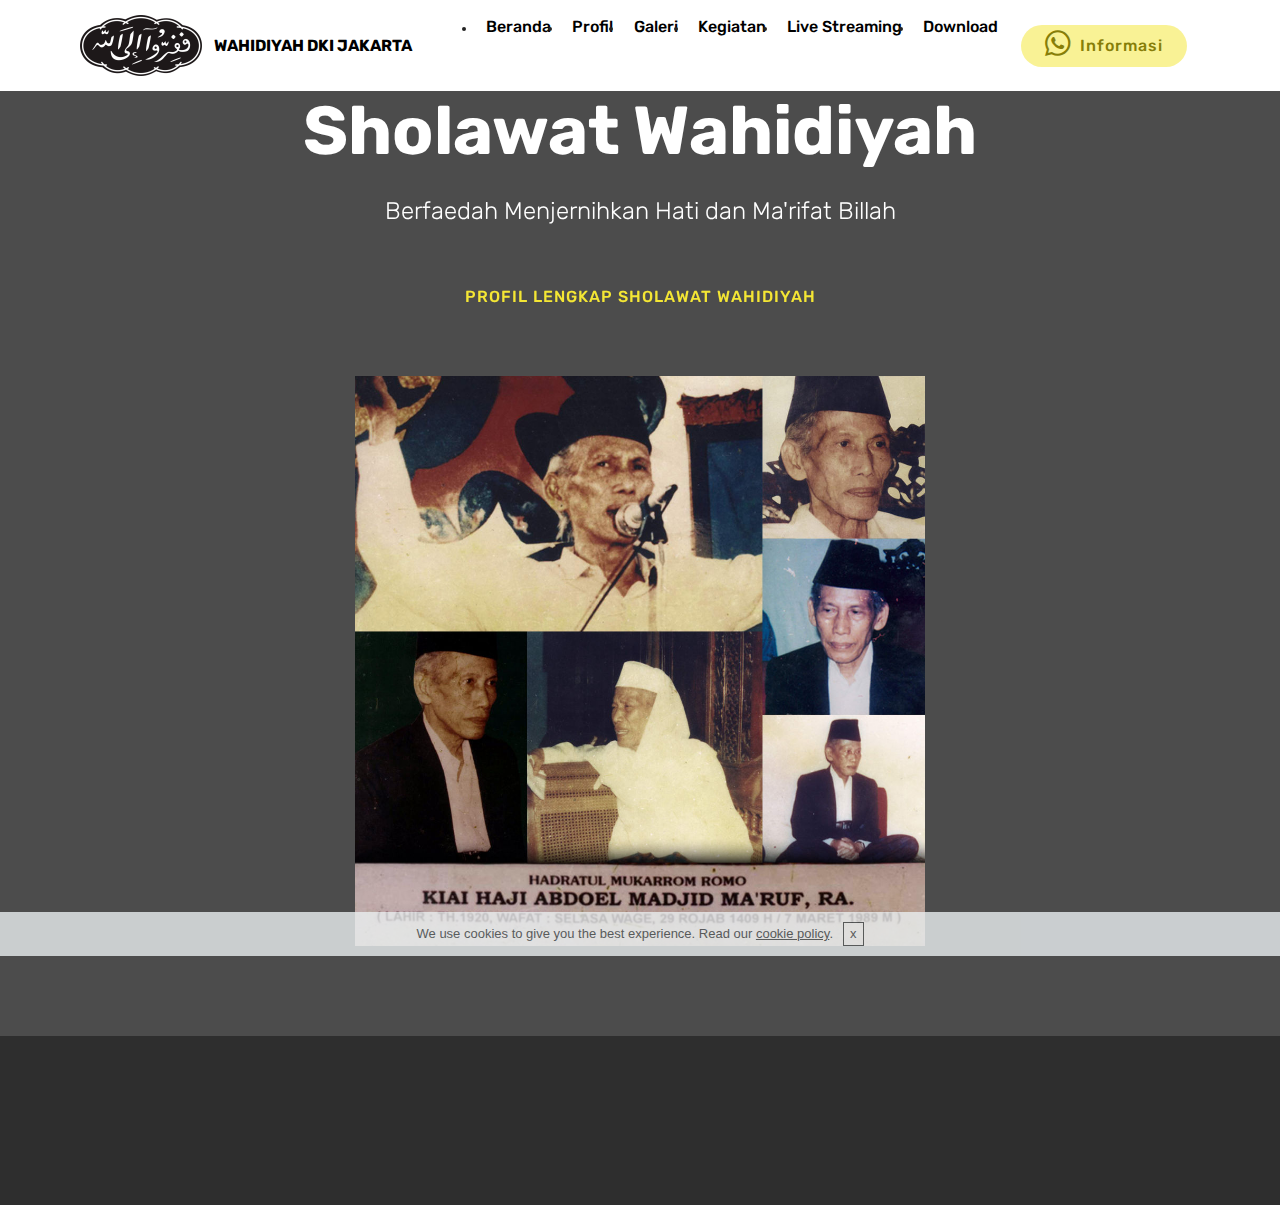
==== index.html @ 8cf6e0d8 "create github pages" ====
<!DOCTYPE html>
<html  >
<head>
  <!-- Site made with Mobirise Website Builder v4.10.1, https://mobirise.com -->
  <meta charset="UTF-8">
  <meta http-equiv="X-UA-Compatible" content="IE=edge">
  <meta name="generator" content="Mobirise v4.10.1, mobirise.com">
  <meta name="viewport" content="width=device-width, initial-scale=1, minimum-scale=1">
  <link rel="shortcut icon" href="assets/images/logo-wahidiyah-122x61.png" type="image/x-icon">
  <meta name="description" content="Sholawat Wahidiyah | Berfaedah Menjernihkan Hati dan Ma'rifat Billah">
  
  <title>Beranda</title>
  <link rel="stylesheet" href="assets/tether/tether.min.css">
  <link rel="stylesheet" href="assets/soundcloud-plugin/style.css">
  <link rel="stylesheet" href="assets/bootstrap/css/bootstrap.min.css">
  <link rel="stylesheet" href="assets/bootstrap/css/bootstrap-grid.min.css">
  <link rel="stylesheet" href="assets/bootstrap/css/bootstrap-reboot.min.css">
  <link rel="stylesheet" href="assets/socicon/css/styles.css">
  <link rel="stylesheet" href="assets/dropdown/css/style.css">
  <link rel="stylesheet" href="assets/animatecss/animate.min.css">
  <link rel="stylesheet" href="assets/gdpr-plugin/gdpr-styles.css">
  <link rel="stylesheet" href="assets/theme/css/style.css">
  <link rel="stylesheet" href="assets/mobirise/css/mbr-additional.css" type="text/css">
  
  
  
</head>
<body>
  <section class="menu cid-rrp64gVLOx" once="menu" id="menu2-2">

    

    <nav class="navbar navbar-expand beta-menu navbar-dropdown align-items-center navbar-fixed-top navbar-toggleable-sm">
        <button class="navbar-toggler navbar-toggler-right" type="button" data-toggle="collapse" data-target="#navbarSupportedContent" aria-controls="navbarSupportedContent" aria-expanded="false" aria-label="Toggle navigation">
            <div class="hamburger">
                <span></span>
                <span></span>
                <span></span>
                <span></span>
            </div>
        </button>
        <div class="menu-logo">
            <div class="navbar-brand">
                <span class="navbar-logo">
                    <a href="index.html">
                        <img src="assets/images/logo-wahidiyah-122x61.png" alt="Mobirise" title="" style="height: 3.8rem;">
                    </a>
                </span>
                <span class="navbar-caption-wrap"><a class="navbar-caption text-black display-4" href="index.html">WAHIDIYAH DKI JAKARTA</a></span>
            </div>
        </div>
        <div class="collapse navbar-collapse" id="navbarSupportedContent">
            <ul class="navbar-nav nav-dropdown" data-app-modern-menu="true"><li class="nav-item">
                    <a class="nav-link link text-black display-4" href="index.html">Beranda</a>
                </li>
                <li class="nav-item">
                    <a class="nav-link link text-black display-4" href="profil.html">Profil</a>
                </li><li class="nav-item"><a class="nav-link link text-black display-4" href="galeri.html">Galeri</a></li><li class="nav-item"><a class="nav-link link text-black display-4" href="kegiatan.html">Kegiatan</a></li><li class="nav-item"><a class="nav-link link text-black display-4" href="livestreaming.html">Live Streaming</a></li><li class="nav-item"><a class="nav-link link text-black display-4" href="download.html" target="_blank">Download</a></li></ul>
            <div class="navbar-buttons mbr-section-btn"><a class="btn btn-sm btn-primary display-4" href="tel:+1-234-567-8901"><span class="socicon socicon-whatsapp mbr-iconfont mbr-iconfont-btn"></span>Informasi</a></div>
        </div>
    </nav>
</section>

<section class="engine"><a href="https://mobirise.info/e">how to make a site for free</a></section><section class="header4 cid-rroVj0NMau mbr-parallax-background" id="header4-0">

    

    <div class="mbr-overlay" style="opacity: 0.8; background-color: rgb(35, 35, 35);">
    </div>

    <div class="container">
        <div class="row justify-content-md-center">
            <div class="media-content col-md-10">
                <h1 class="mbr-section-title align-center mbr-white pb-3 mbr-bold mbr-fonts-style display-1">Sholawat Wahidiyah</h1>
                <h3 class="mbr-section-subtitle align-center mbr-white mbr-light pb-3 mbr-fonts-style display-5">Berfaedah Menjernihkan Hati dan Ma'rifat Billah</h3>
                <div class="mbr-text align-center mbr-white pb-3">
                    
                </div>
                <div class="mbr-section-btn align-center"><a class="btn btn-md btn-primary-outline display-4" href="profil.html" target="_blank">PROFIL LENGKAP SHOLAWAT WAHIDIYAH</a></div>
            </div>
            <div class="mbr-figure pt-5">
                <img src="assets/images/mualif-kolase-1080x1080.jpg" alt="Mobirise" title="" style="width: 50%;">
            </div>
        </div>
    </div>
</section>

<section once="footers" class="cid-rrpMe4FHqb" id="footer7-n">

    

    

    <div class="container">
        <div class="media-container-row align-center mbr-white">
            <div class="row row-links">
                <ul class="foot-menu">
                    
                    
                    
                    
                    
                <li class="foot-menu-item mbr-fonts-style display-7"><a href="index.html" target="_blank">
                        Beranda
                    </a></li><li class="foot-menu-item mbr-fonts-style display-7"><a href="galeri.html" target="_blank">
                        Galeri
                    </a></li><li class="foot-menu-item mbr-fonts-style display-7"><a href="kegiatan.html" target="_blank">
                        Kegiatan
                    </a></li><li class="foot-menu-item mbr-fonts-style display-7"><a href="download.html" target="_blank">
                        Download
                    </a></li><li class="foot-menu-item mbr-fonts-style display-7"><a href="livestreaming.html" target="_blank">
                        Live Streaming</a></li></ul>
            </div>
            <div class="row social-row">
                <div class="social-list align-right pb-2">
                    
                    
                    
                    
                    
                    
                <div class="soc-item">
                        <a href="https://twitter.com/wahidiyahdki" target="_blank">
                            <span class="mbr-iconfont mbr-iconfont-social socicon-twitter socicon"></span>
                        </a>
                    </div><div class="soc-item">
                        <a href="https://www.facebook.com/pages/wahidiyahdki" target="_blank">
                            <span class="mbr-iconfont mbr-iconfont-social socicon-facebook socicon"></span>
                        </a>
                    </div><div class="soc-item">
                        <a href="https://www.youtube.com/wahidiyahdki" target="_blank">
                            <span class="mbr-iconfont mbr-iconfont-social socicon-youtube socicon"></span>
                        </a>
                    </div><div class="soc-item">
                        <a href="https://instagram.com/wahidiyahdki" target="_blank">
                            <span class="mbr-iconfont mbr-iconfont-social socicon-instagram socicon"></span>
                        </a>
                    </div></div>
            </div>
            <div class="row row-copirayt">
                <p class="mbr-text mb-0 mbr-fonts-style mbr-white align-center display-7">
                    © Copyright 2019 <a href="index.html">wahidiyahdki.org</a> - All Rights Reserved
                </p>
            </div>
        </div>
    </div>
</section>


  <script src="assets/web/assets/jquery/jquery.min.js"></script>
  <script src="assets/popper/popper.min.js"></script>
  <script src="assets/tether/tether.min.js"></script>
  <script src="assets/bootstrap/js/bootstrap.min.js"></script>
  <script src="assets/smoothscroll/smooth-scroll.js"></script>
  <script src="assets/parallax/jarallax.min.js"></script>
  <script src="assets/cookies-alert-plugin/cookies-alert-core.js"></script>
  <script src="assets/cookies-alert-plugin/cookies-alert-script.js"></script>
  <script src="assets/dropdown/js/script.min.js"></script>
  <script src="assets/touchswipe/jquery.touch-swipe.min.js"></script>
  <script src="assets/viewportchecker/jquery.viewportchecker.js"></script>
  <script src="assets/theme/js/script.js"></script>
  
  
  <input name="animation" type="hidden">
   <div id="scrollToTop" class="scrollToTop mbr-arrow-up"><a style="text-align: center;"><i class="mbr-arrow-up-icon mbr-arrow-up-icon-cm cm-icon cm-icon-smallarrow-up"></i></a></div>
  <input name="cookieData" type="hidden" data-cookie-text="We use cookies to give you the best experience. Read our <a href='privacy.html'>cookie policy</a>.">
  </body>
</html>
---- assets/soundcloud-plugin/style.css ----
.addons-container {
  position: relative;
  margin-left: auto;
  margin-right: auto;
  padding-right: 15px;
  padding-left: 15px; }
  @media (min-width: 576px) {
    .addons-container {
      padding-right: 15px;
      padding-left: 15px; } }
  @media (min-width: 768px) {
    .addons-container {
      padding-right: 15px;
      padding-left: 15px; } }
  @media (min-width: 992px) {
    .addons-container {
      padding-right: 15px;
      padding-left: 15px; } }
  @media (min-width: 1200px) {
    .addons-container {
      padding-right: 15px;
      padding-left: 15px; } }
  @media (min-width: 576px) {
    .addons-container {
      width: 540px;
      max-width: 100%; } }
  @media (min-width: 768px) {
    .addons-container {
      width: 720px;
      max-width: 100%; } }
  @media (min-width: 992px) {
    .addons-container {
      width: 960px;
      max-width: 100%; } }
  @media (min-width: 1200px) {
    .addons-container {
      width: 1140px;
      max-width: 100%; } }

.addons-container-inner{
    position: relative;
    width: 100%;
    min-height: 1px;
    padding-right: 15px;
    padding-left: 15px;
}
@media (min-width: 567px) {
    .addons-container-inner{
        -ms-flex: 0 0 66.666667%;
        flex: 0 0 66.666667%;
        max-width: 66.666667%;
    }
}
.addons-row{
    display: flex;
    justify-content:center;
}
---- assets/socicon/css/styles.css ----
@charset "UTF-8";

@font-face {
  font-family: "socicon";
  src:url("../fonts/socicon.eot");
  src:url("../fonts/socicon.eot?#iefix") format("embedded-opentype"),
    url("../fonts/socicon.woff") format("woff"),
    url("../fonts/socicon.ttf") format("truetype"),
    url("../fonts/socicon.svg#socicon") format("svg");
  font-weight: normal;
  font-style: normal;

}

[data-icon]:before {
  font-family: "socicon" !important;
  content: attr(data-icon);
  font-style: normal !important;
  font-weight: normal !important;
  font-variant: normal !important;
  text-transform: none !important;
  speak: none;
  line-height: 1;
  -webkit-font-smoothing: antialiased;
  -moz-osx-font-smoothing: grayscale;
}

[class^="socicon-"]:before,
[class*=" socicon-"]:before {
  font-family: "socicon" !important;
  font-style: normal !important;
  font-weight: normal !important;
  font-variant: normal !important;
  text-transform: none !important;
  speak: none;
  line-height: 1;
  -webkit-font-smoothing: antialiased;
  -moz-osx-font-smoothing: grayscale;
}

.socicon-modelmayhem:before {
  content: "\e000";
}
.socicon-mixcloud:before {
  content: "\e001";
}
.socicon-drupal:before {
  content: "\e002";
}
.socicon-swarm:before {
  content: "\e003";
}
.socicon-istock:before {
  content: "\e004";
}
.socicon-yammer:before {
  content: "\e005";
}
.socicon-ello:before {
  content: "\e006";
}
.socicon-stackoverflow:before {
  content: "\e007";
}
.socicon-persona:before {
  content: "\e008";
}
.socicon-triplej:before {
  content: "\e009";
}
.socicon-houzz:before {
  content: "\e00a";
}
.socicon-rss:before {
  content: "\e00b";
}
.socicon-paypal:before {
  content: "\e00c";
}
.socicon-odnoklassniki:before {
  content: "\e00d";
}
.socicon-airbnb:before {
  content: "\e00e";
}
.socicon-periscope:before {
  content: "\e00f";
}
.socicon-outlook:before {
  content: "\e010";
}
.socicon-coderwall:before {
  content: "\e011";
}
.socicon-tripadvisor:before {
  content: "\e012";
}
.socicon-appnet:before {
  content: "\e013";
}
.socicon-goodreads:before {
  content: "\e014";
}
.socicon-tripit:before {
  content: "\e015";
}
.socicon-lanyrd:before {
  content: "\e016";
}
.socicon-slideshare:before {
  content: "\e017";
}
.socicon-buffer:before {
  content: "\e018";
}
.socicon-disqus:before {
  content: "\e019";
}
.socicon-vkontakte:before {
  content: "\e01a";
}
.socicon-whatsapp:before {
  content: "\e01b";
}
.socicon-patreon:before {
  content: "\e01c";
}
.socicon-storehouse:before {
  content: "\e01d";
}
.socicon-pocket:before {
  content: "\e01e";
}
.socicon-mail:before {
  content: "\e01f";
}
.socicon-blogger:before {
  content: "\e020";
}
.socicon-technorati:before {
  content: "\e021";
}
.socicon-reddit:before {
  content: "\e022";
}
.socicon-dribbble:before {
  content: "\e023";
}
.socicon-stumbleupon:before {
  content: "\e024";
}
.socicon-digg:before {
  content: "\e025";
}
.socicon-envato:before {
  content: "\e026";
}
.socicon-behance:before {
  content: "\e027";
}
.socicon-delicious:before {
  content: "\e028";
}
.socicon-deviantart:before {
  content: "\e029";
}
.socicon-forrst:before {
  content: "\e02a";
}
.socicon-play:before {
  content: "\e02b";
}
.socicon-zerply:before {
  content: "\e02c";
}
.socicon-wikipedia:before {
  content: "\e02d";
}
.socicon-apple:before {
  content: "\e02e";
}
.socicon-flattr:before {
  content: "\e02f";
}
.socicon-github:before {
  content: "\e030";
}
.socicon-renren:before {
  content: "\e031";
}
.socicon-friendfeed:before {
  content: "\e032";
}
.socicon-newsvine:before {
  content: "\e033";
}
.socicon-identica:before {
  content: "\e034";
}
.socicon-bebo:before {
  content: "\e035";
}
.socicon-zynga:before {
  content: "\e036";
}
.socicon-steam:before {
  content: "\e037";
}
.socicon-xbox:before {
  content: "\e038";
}
.socicon-windows:before {
  content: "\e039";
}
.socicon-qq:before {
  content: "\e03a";
}
.socicon-douban:before {
  content: "\e03b";
}
.socicon-meetup:before {
  content: "\e03c";
}
.socicon-playstation:before {
  content: "\e03d";
}
.socicon-android:before {
  content: "\e03e";
}
.socicon-snapchat:before {
  content: "\e03f";
}
.socicon-twitter:before {
  content: "\e040";
}
.socicon-facebook:before {
  content: "\e041";
}
.socicon-googleplus:before {
  content: "\e042";
}
.socicon-pinterest:before {
  content: "\e043";
}
.socicon-foursquare:before {
  content: "\e044";
}
.socicon-yahoo:before {
  content: "\e045";
}
.socicon-skype:before {
  content: "\e046";
}
.socicon-yelp:before {
  content: "\e047";
}
.socicon-feedburner:before {
  content: "\e048";
}
.socicon-linkedin:before {
  content: "\e049";
}
.socicon-viadeo:before {
  content: "\e04a";
}
.socicon-xing:before {
  content: "\e04b";
}
.socicon-myspace:before {
  content: "\e04c";
}
.socicon-soundcloud:before {
  content: "\e04d";
}
.socicon-spotify:before {
  content: "\e04e";
}
.socicon-grooveshark:before {
  content: "\e04f";
}
.socicon-lastfm:before {
  content: "\e050";
}
.socicon-youtube:before {
  content: "\e051";
}
.socicon-vimeo:before {
  content: "\e052";
}
.socicon-dailymotion:before {
  content: "\e053";
}
.socicon-vine:before {
  content: "\e054";
}
.socicon-flickr:before {
  content: "\e055";
}
.socicon-500px:before {
  content: "\e056";
}
.socicon-wordpress:before {
  content: "\e058";
}
.socicon-tumblr:before {
  content: "\e059";
}
.socicon-twitch:before {
  content: "\e05a";
}
.socicon-8tracks:before {
  content: "\e05b";
}
.socicon-amazon:before {
  content: "\e05c";
}
.socicon-icq:before {
  content: "\e05d";
}
.socicon-smugmug:before {
  content: "\e05e";
}
.socicon-ravelry:before {
  content: "\e05f";
}
.socicon-weibo:before {
  content: "\e060";
}
.socicon-baidu:before {
  content: "\e061";
}
.socicon-angellist:before {
  content: "\e062";
}
.socicon-ebay:before {
  content: "\e063";
}
.socicon-imdb:before {
  content: "\e064";
}
.socicon-stayfriends:before {
  content: "\e065";
}
.socicon-residentadvisor:before {
  content: "\e066";
}
.socicon-google:before {
  content: "\e067";
}
.socicon-yandex:before {
  content: "\e068";
}
.socicon-sharethis:before {
  content: "\e069";
}
.socicon-bandcamp:before {
  content: "\e06a";
}
.socicon-itunes:before {
  content: "\e06b";
}
.socicon-deezer:before {
  content: "\e06c";
}
.socicon-telegram:before {
  content: "\e06e";
}
.socicon-openid:before {
  content: "\e06f";
}
.socicon-amplement:before {
  content: "\e070";
}
.socicon-viber:before {
  content: "\e071";
}
.socicon-zomato:before {
  content: "\e072";
}
.socicon-draugiem:before {
  content: "\e074";
}
.socicon-endomodo:before {
  content: "\e075";
}
.socicon-filmweb:before {
  content: "\e076";
}
.socicon-stackexchange:before {
  content: "\e077";
}
.socicon-wykop:before {
  content: "\e078";
}
.socicon-teamspeak:before {
  content: "\e079";
}
.socicon-teamviewer:before {
  content: "\e07a";
}
.socicon-ventrilo:before {
  content: "\e07b";
}
.socicon-younow:before {
  content: "\e07c";
}
.socicon-raidcall:before {
  content: "\e07d";
}
.socicon-mumble:before {
  content: "\e07e";
}
.socicon-medium:before {
  content: "\e06d";
}
.socicon-bebee:before {
  content: "\e07f";
}
.socicon-hitbox:before {
  content: "\e080";
}
.socicon-reverbnation:before {
  content: "\e081";
}
.socicon-formulr:before {
  content: "\e082";
}
.socicon-instagram:before {
  content: "\e057";
}
.socicon-battlenet:before {
  content: "\e083";
}
.socicon-chrome:before {
  content: "\e084";
}
.socicon-discord:before {
  content: "\e086";
}
.socicon-issuu:before {
  content: "\e087";
}
.socicon-macos:before {
  content: "\e088";
}
.socicon-firefox:before {
  content: "\e089";
}
.socicon-opera:before {
  content: "\e08d";
}
.socicon-keybase:before {
  content: "\e090";
}
.socicon-alliance:before {
  content: "\e091";
}
.socicon-livejournal:before {
  content: "\e092";
}
.socicon-googlephotos:before {
  content: "\e093";
}
.socicon-horde:before {
  content: "\e094";
}
.socicon-etsy:before {
  content: "\e095";
}
.socicon-zapier:before {
  content: "\e096";
}
.socicon-google-scholar:before {
  content: "\e097";
}
.socicon-researchgate:before {
  content: "\e098";
}
.socicon-wechat:before {
  content: "\e099";
}
.socicon-strava:before {
  content: "\e09a";
}
.socicon-line:before {
  content: "\e09b";
}
.socicon-lyft:before {
  content: "\e09c";
}
.socicon-uber:before {
  content: "\e09d";
}
.socicon-songkick:before {
  content: "\e09e";
}
.socicon-viewbug:before {
  content: "\e09f";
}
.socicon-googlegroups:before {
  content: "\e0a0";
}
.socicon-quora:before {
  content: "\e073";
}
.socicon-diablo:before {
  content: "\e085";
}
.socicon-blizzard:before {
  content: "\e0a1";
}
.socicon-hearthstone:before {
  content: "\e08b";
}
.socicon-heroes:before {
  content: "\e08a";
}
.socicon-overwatch:before {
  content: "\e08c";
}
.socicon-warcraft:before {
  content: "\e08e";
}
.socicon-starcraft:before {
  content: "\e08f";
}
.socicon-beam:before {
  content: "\e0a2";
}
.socicon-curse:before {
  content: "\e0a3";
}
.socicon-player:before {
  content: "\e0a4";
}
.socicon-streamjar:before {
  content: "\e0a5";
}
.socicon-nintendo:before {
  content: "\e0a6";
}
.socicon-hellocoton:before {
  content: "\e0a7";
}
---- assets/dropdown/css/style.css ----
.navbar-dropdown {
  left: 0;
  padding: 0;
  position: absolute;
  right: 0;
  top: 0;
  transition: all 0.45s ease;
  z-index: 1030;
  background: #282828; }
  .navbar-dropdown .navbar-logo {
    margin-right: 0.8rem;
    transition: margin 0.3s ease-in-out;
    vertical-align: middle; }
    .navbar-dropdown .navbar-logo img {
      height: 3.125rem;
      transition: all 0.3s ease-in-out; }
    .navbar-dropdown .navbar-logo.mbr-iconfont {
      font-size: 3.125rem;
      line-height: 3.125rem; }
  .navbar-dropdown .navbar-caption {
    font-weight: 700;
    white-space: normal;
    vertical-align: -4px;
    line-height: 3.125rem !important; }
    .navbar-dropdown .navbar-caption, .navbar-dropdown .navbar-caption:hover {
      color: inherit;
      text-decoration: none; }
  .navbar-dropdown .mbr-iconfont + .navbar-caption {
    vertical-align: -1px; }
  .navbar-dropdown.navbar-fixed-top {
    position: fixed; }
  .navbar-dropdown .navbar-brand span {
    vertical-align: -4px; }
  .navbar-dropdown.bg-color.transparent {
    background: none; }
  .navbar-dropdown.navbar-short .navbar-brand {
    padding: 0.625rem 0; }
    .navbar-dropdown.navbar-short .navbar-brand span {
      vertical-align: -1px; }
  .navbar-dropdown.navbar-short .navbar-caption {
    line-height: 2.375rem !important;
    vertical-align: -2px; }
  .navbar-dropdown.navbar-short .navbar-logo {
    margin-right: 0.5rem; }
    .navbar-dropdown.navbar-short .navbar-logo img {
      height: 2.375rem; }
    .navbar-dropdown.navbar-short .navbar-logo.mbr-iconfont {
      font-size: 2.375rem;
      line-height: 2.375rem; }
  .navbar-dropdown.navbar-short .mbr-table-cell {
    height: 3.625rem; }
  .navbar-dropdown .navbar-close {
    left: 0.6875rem;
    position: fixed;
    top: 0.75rem;
    z-index: 1000; }
  .navbar-dropdown .hamburger-icon {
    content: "";
    display: inline-block;
    vertical-align: middle;
    width: 16px;
    -webkit-box-shadow: 0 -6px 0 1px #282828,0 0 0 1px #282828,0 6px 0 1px #282828;
    -moz-box-shadow: 0 -6px 0 1px #282828,0 0 0 1px #282828,0 6px 0 1px #282828;
    box-shadow: 0 -6px 0 1px #282828,0 0 0 1px #282828,0 6px 0 1px #282828; }

.dropdown-menu .dropdown-toggle[data-toggle="dropdown-submenu"]::after {
  border-bottom: 0.35em solid transparent;
  border-left: 0.35em solid;
  border-right: 0;
  border-top: 0.35em solid transparent;
  margin-left: 0.3rem; }

.dropdown-menu .dropdown-item:focus {
  outline: 0; }

.nav-dropdown {
  font-size: 0.75rem;
  font-weight: 500;
  height: auto !important; }
  .nav-dropdown .nav-btn {
    padding-left: 1rem; }
  .nav-dropdown .link {
    margin: .667em 1.667em;
    font-weight: 500;
    padding: 0;
    transition: color .2s ease-in-out; }
    .nav-dropdown .link.dropdown-toggle {
      margin-right: 2.583em; }
      .nav-dropdown .link.dropdown-toggle::after {
        margin-left: .25rem;
        border-top: 0.35em solid;
        border-right: 0.35em solid transparent;
        border-left: 0.35em solid transparent;
        border-bottom: 0; }
      .nav-dropdown .link.dropdown-toggle[aria-expanded="true"] {
        margin: 0;
        padding: 0.667em 3.263em  0.667em 1.667em; }
  .nav-dropdown .link::after,
  .nav-dropdown .dropdown-item::after {
    color: inherit; }
  .nav-dropdown .btn {
    font-size: 0.75rem;
    font-weight: 700;
    letter-spacing: 0;
    margin-bottom: 0;
    padding-left: 1.25rem;
    padding-right: 1.25rem; }
  .nav-dropdown .dropdown-menu {
    border-radius: 0;
    border: 0;
    left: 0;
    margin: 0;
    padding-bottom: 1.25rem;
    padding-top: 1.25rem;
    position: relative; }
  .nav-dropdown .dropdown-submenu {
    margin-left: 0.125rem;
    top: 0; }
  .nav-dropdown .dropdown-item {
    font-weight: 500;
    line-height: 2;
    padding: 0.3846em 4.615em 0.3846em 1.5385em;
    position: relative;
    transition: color .2s ease-in-out, background-color .2s ease-in-out; }
    .nav-dropdown .dropdown-item::after {
      margin-top: -0.3077em;
      position: absolute;
      right: 1.1538em;
      top: 50%; }
    .nav-dropdown .dropdown-item:focus, .nav-dropdown .dropdown-item:hover {
      background: none; }

@media (max-width: 767px) {
  .nav-dropdown.navbar-toggleable-sm {
    bottom: 0;
    display: none;
    left: 0;
    overflow-x: hidden;
    position: fixed;
    top: 0;
    transform: translateX(-100%);
    -ms-transform: translateX(-100%);
    -webkit-transform: translateX(-100%);
    width: 18.75rem;
    z-index: 999; } }
.nav-dropdown.navbar-toggleable-xl {
  bottom: 0;
  display: none;
  left: 0;
  overflow-x: hidden;
  position: fixed;
  top: 0;
  transform: translateX(-100%);
  -ms-transform: translateX(-100%);
  -webkit-transform: translateX(-100%);
  width: 18.75rem;
  z-index: 999; }

.nav-dropdown-sm {
  display: block !important;
  overflow-x: hidden;
  overflow: auto;
  padding-top: 3.875rem; }
  .nav-dropdown-sm::after {
    content: "";
    display: block;
    height: 3rem;
    width: 100%; }
  .nav-dropdown-sm.collapse.in ~ .navbar-close {
    display: block !important; }
  .nav-dropdown-sm.collapsing, .nav-dropdown-sm.collapse.in {
    transform: translateX(0);
    -ms-transform: translateX(0);
    -webkit-transform: translateX(0);
    transition: all 0.25s ease-out;
    -webkit-transition: all 0.25s ease-out;
    background: #282828; }
  .nav-dropdown-sm.collapsing[aria-expanded="false"] {
    transform: translateX(-100%);
    -ms-transform: translateX(-100%);
    -webkit-transform: translateX(-100%); }
  .nav-dropdown-sm .nav-item {
    display: block;
    margin-left: 0 !important;
    padding-left: 0; }
  .nav-dropdown-sm .link,
  .nav-dropdown-sm .dropdown-item {
    border-top: 1px dotted rgba(255, 255, 255, 0.1);
    font-size: 0.8125rem;
    line-height: 1.6;
    margin: 0 !important;
    padding: 0.875rem 2.4rem 0.875rem 1.5625rem !important;
    position: relative;
    white-space: normal; }
    .nav-dropdown-sm .link:focus, .nav-dropdown-sm .link:hover,
    .nav-dropdown-sm .dropdown-item:focus,
    .nav-dropdown-sm .dropdown-item:hover {
      background: rgba(0, 0, 0, 0.2) !important;
      color: #c0a375; }
  .nav-dropdown-sm .nav-btn {
    position: relative;
    padding: 1.5625rem 1.5625rem 0 1.5625rem; }
    .nav-dropdown-sm .nav-btn::before {
      border-top: 1px dotted rgba(255, 255, 255, 0.1);
      content: "";
      left: 0;
      position: absolute;
      top: 0;
      width: 100%; }
    .nav-dropdown-sm .nav-btn + .nav-btn {
      padding-top: 0.625rem; }
      .nav-dropdown-sm .nav-btn + .nav-btn::before {
        display: none; }
  .nav-dropdown-sm .btn {
    padding: 0.625rem 0; }
  .nav-dropdown-sm .dropdown-toggle[data-toggle="dropdown-submenu"]::after {
    margin-left: .25rem;
    border-top: 0.35em solid;
    border-right: 0.35em solid transparent;
    border-left: 0.35em solid transparent;
    border-bottom: 0; }
  .nav-dropdown-sm .dropdown-toggle[data-toggle="dropdown-submenu"][aria-expanded="true"]::after {
    border-top: 0;
    border-right: 0.35em solid transparent;
    border-left: 0.35em solid transparent;
    border-bottom: 0.35em solid; }
  .nav-dropdown-sm .dropdown-menu {
    margin: 0;
    padding: 0;
    position: relative;
    top: 0;
    left: 0;
    width: 100%;
    border: 0;
    float: none;
    border-radius: 0;
    background: none; }
  .nav-dropdown-sm .dropdown-submenu {
    left: 100%;
    margin-left: 0.125rem;
    margin-top: -1.25rem;
    top: 0; }

.navbar-toggleable-sm .nav-dropdown .dropdown-menu {
  position: absolute; }

.navbar-toggleable-sm .nav-dropdown .dropdown-submenu {
  left: 100%;
  margin-left: 0.125rem;
  margin-top: -1.25rem;
  top: 0; }

.navbar-toggleable-sm.opened .nav-dropdown .dropdown-menu {
  position: relative; }

.navbar-toggleable-sm.opened .nav-dropdown .dropdown-submenu {
  left: 0;
  margin-left: 00rem;
  margin-top: 0rem;
  top: 0; }

.is-builder .nav-dropdown.collapsing {
  transition: none !important; }

/*# sourceMappingURL=style.css.map */
---- assets/gdpr-plugin/gdpr-styles.css ----
.gdpr-block {
    padding: 10px 0;
    font-size: 14px;
    display: block;
    text-align: center;
}
.gdpr-block.covert {
	display: none;
}
.gdpr-block label input {
    width: 15px;
    margin-right: 10px;
    vertical-align: middle;
}
.gdpr-block label {
    color: #a7a7a7;
    vertical-align: middle;
    user-select: none;
    margin-bottom: 0;
    display: inline;
}
---- assets/theme/css/style.css ----
/*!
 * Mobirise v4 theme (https://mobirise.com/)
 * Copyright 2017 Mobirise
 */section{background-color:#eeeeee}section,.container,.container-fluid{position:relative;word-wrap:break-word}a.mbr-iconfont:hover{text-decoration:none}.article .lead p,.article .lead ul,.article .lead ol,.article .lead pre,.article .lead blockquote{margin-bottom:0}a{font-style:normal;font-weight:400;cursor:pointer}a,a:hover{text-decoration:none}figure{margin-bottom:0}body{color:#232323}h1,h2,h3,h4,h5,h6,.h1,.h2,.h3,.h4,.h5,.h6,.display-1,.display-2,.display-3,.display-4{line-height:1;word-break:break-word;word-wrap:break-word}b,strong{font-weight:bold}blockquote{padding:10px 0 10px 20px;position:relative;border-left:2px solid;border-color:#ff3366}input:-webkit-autofill,input:-webkit-autofill:hover,input:-webkit-autofill:focus,input:-webkit-autofill:active{transition-delay:9999s;transition-property:background-color, color}textarea[type="hidden"]{display:none}body{position:relative}section{background-position:50% 50%;background-repeat:no-repeat;background-size:cover}section .mbr-background-video,section .mbr-background-video-preview{position:absolute;bottom:0;left:0;right:0;top:0}.hidden{visibility:hidden}.mbr-z-index20{z-index:20}/*! Base colors */.mbr-white{color:#ffffff}.mbr-black{color:#000000}.mbr-bg-white{background-color:#ffffff}.mbr-bg-black{background-color:#000000}/*! Text-aligns */.align-left{text-align:left}.align-center{text-align:center}.align-right{text-align:right}@media (max-width: 767px){.align-left,.align-center,.align-right,.mbr-section-btn,.mbr-section-title{text-align:center}}/*! Font-weight  */.mbr-light{font-weight:300}.mbr-regular{font-weight:400}.mbr-semibold{font-weight:500}.mbr-bold{font-weight:700}/*! Media  */.media-size-item{-webkit-flex:1 1 auto;-moz-flex:1 1 auto;-ms-flex:1 1 auto;-o-flex:1 1 auto;flex:1 1 auto}.media-content{-webkit-flex-basis:100%;flex-basis:100%}.media-container-row{display:-ms-flexbox;display:-webkit-flex;display:flex;-webkit-flex-direction:row;-ms-flex-direction:row;flex-direction:row;-webkit-flex-wrap:wrap;-ms-flex-wrap:wrap;flex-wrap:wrap;-webkit-justify-content:center;-ms-flex-pack:center;justify-content:center;-webkit-align-content:center;-ms-flex-line-pack:center;align-content:center;-webkit-align-items:start;-ms-flex-align:start;align-items:start}.media-container-row .media-size-item{width:400px}.media-container-column{display:-ms-flexbox;display:-webkit-flex;display:flex;-webkit-flex-direction:column;-ms-flex-direction:column;flex-direction:column;-webkit-flex-wrap:wrap;-ms-flex-wrap:wrap;flex-wrap:wrap;-webkit-justify-content:center;-ms-flex-pack:center;justify-content:center;-webkit-align-content:center;-ms-flex-line-pack:center;align-content:center;-webkit-align-items:stretch;-ms-flex-align:stretch;align-items:stretch}.media-container-column>*{width:100%}@media (min-width: 992px){.media-container-row{-webkit-flex-wrap:nowrap;-ms-flex-wrap:nowrap;flex-wrap:nowrap}}figure{overflow:hidden}figure[mbr-media-size]{transition:width 0.1s}.mbr-figure img,.mbr-figure iframe{display:block;width:100%}.card{background-color:transparent;border:none}.card-box{flex:0 0 100%}.card-img{text-align:center;flex-shrink:0;-webkit-flex-shrink:0}.media{max-width:100%;margin:0 auto}.mbr-figure{-ms-flex-item-align:center;-ms-grid-row-align:center;-webkit-align-self:center;align-self:center}.media-container>div{max-width:100%}.mbr-figure img,.card-img img{width:100%}@media (max-width: 991px){.media-size-item{width:auto !important}.media{width:auto}.mbr-figure{width:100% !important}}/*! Buttons */.mbr-section-btn{margin-left:-.25rem;margin-right:-.25rem;font-size:0}nav .mbr-section-btn{margin-left:0rem;margin-right:0rem}/*! Btn icon margin */.btn .mbr-iconfont,.btn.btn-sm .mbr-iconfont{cursor:pointer;margin-right:0.5rem}.btn.btn-md .mbr-iconfont,.btn.btn-md .mbr-iconfont{margin-right:0.8rem}.mbr-regular{font-weight:400}.mbr-semibold{font-weight:500}.mbr-bold{font-weight:700}[type="submit"]{-webkit-appearance:none}/*! Full-screen */.mbr-fullscreen .mbr-overlay{min-height:100vh}.mbr-fullscreen{display:flex;display:-webkit-flex;display:-moz-flex;display:-ms-flex;display:-o-flex;align-items:center;-webkit-align-items:center;min-height:100vh;padding-top:3rem;padding-bottom:3rem}/*! Map */.map{height:25rem;position:relative}.map iframe{width:100%;height:100%}.form-asterisk{font-family:initial;position:absolute;top:-2px;font-weight:normal}/*! Scroll to top arrow */.mbr-arrow-up{bottom:25px;right:90px;position:fixed;text-align:right;z-index:5000;color:#ffffff;font-size:32px;transform:rotate(180deg);-webkit-transform:rotate(180deg)}.mbr-arrow-up a{background:rgba(0,0,0,0.2);border-radius:3px;color:#fff;display:inline-block;height:60px;width:60px;outline-style:none !important;position:relative;text-decoration:none;transition:all .3s ease-in-out;cursor:pointer;text-align:center}.mbr-arrow-up a:hover{background-color:rgba(0,0,0,0.4)}.mbr-arrow-up a i{line-height:60px}.mbr-arrow-up-icon{display:block;color:#fff}.mbr-arrow-up-icon::before{content:"\203a";display:inline-block;font-family:serif;font-size:32px;line-height:1;font-style:normal;position:relative;top:6px;left:-4px;-webkit-transform:rotate(-90deg);transform:rotate(-90deg)}/*! Arrow Down */.mbr-arrow{position:absolute;bottom:45px;left:50%;width:60px;height:60px;cursor:pointer;background-color:rgba(80,80,80,0.5);border-radius:50%;-webkit-transform:translateX(-50%);transform:translateX(-50%)}.mbr-arrow>a{display:inline-block;text-decoration:none;outline-style:none;-webkit-animation:arrowdown 1.7s ease-in-out infinite;animation:arrowdown 1.7s ease-in-out infinite}.mbr-arrow>a>i{position:absolute;top:-2px;left:15px;font-size:2rem}@keyframes arrowdown{0%{transform:translateY(0px);-webkit-transform:translateY(0px)}50%{transform:translateY(-5px);-webkit-transform:translateY(-5px)}100%{transform:translateY(0px);-webkit-transform:translateY(0px)}}@-webkit-keyframes arrowdown{0%{transform:translateY(0px);-webkit-transform:translateY(0px)}50%{transform:translateY(-5px);-webkit-transform:translateY(-5px)}100%{transform:translateY(0px);-webkit-transform:translateY(0px)}}@media (max-width: 500px){.mbr-arrow-up{left:50%;right:auto;transform:translateX(-50%) rotate(180deg);-webkit-transform:translateX(-50%) rotate(180deg)}}@keyframes gradient-animation{from{background-position:0% 100%;animation-timing-function:ease-in-out}to{background-position:100% 0%;animation-timing-function:ease-in-out}}@-webkit-keyframes gradient-animation{from{background-position:0% 100%;animation-timing-function:ease-in-out}to{background-position:100% 0%;animation-timing-function:ease-in-out}}.bg-gradient{background-size:200% 200%;animation:gradient-animation 5s infinite alternate;-webkit-animation:gradient-animation 5s infinite alternate}.menu .navbar-brand{display:-webkit-flex}.menu .navbar-brand span{display:flex;display:-webkit-flex}.menu .navbar-brand .navbar-caption-wrap{display:-webkit-flex}.menu .navbar-brand .navbar-logo img{display:-webkit-flex}@media (min-width: 768px) and (max-width: 991px){.menu .navbar-toggleable-sm .navbar-nav{display:-webkit-box;display:-webkit-flex;display:-ms-flexbox}}@media (max-width: 991px){.menu .navbar-collapse{max-height:93.5vh}.menu .navbar-collapse.show{overflow:auto}}@media (min-width: 992px){.menu .navbar-nav.nav-dropdown{display:-webkit-flex}.menu .navbar-toggleable-sm .navbar-collapse{display:-webkit-flex !important}.menu .collapsed .navbar-collapse{max-height:93.5vh}.menu .collapsed .navbar-collapse.show{overflow:auto}}@media (max-width: 767px){.menu .navbar-collapse{max-height:80vh}}.navbar{display:-webkit-flex;-webkit-flex-wrap:wrap;-webkit-align-items:center;-webkit-justify-content:space-between}.navbar-collapse{-webkit-flex-basis:100%;-webkit-flex-grow:1;-webkit-align-items:center}.nav-dropdown .link{padding:.667em 1.667em !important;margin:0 !important}.nav{display:-webkit-flex;-webkit-flex-wrap:wrap}.row{display:-webkit-flex;-webkit-flex-wrap:wrap}.justify-content-center{-webkit-justify-content:center}.form-inline{display:-webkit-flex;-webkit-flex-flow:row wrap;-webkit-align-items:center}.card-wrapper{-webkit-flex:1}.carousel-control{z-index:10;display:-webkit-flex;-webkit-align-items:center;-webkit-justify-content:center}.carousel-controls{display:-webkit-flex}.media{display:-webkit-flex}.form-group:focus{outline:none}.jq-selectbox__select{padding:1.07em .5em;position:absolute;top:0;left:0;width:100%}.jq-selectbox__dropdown{position:absolute;top:100% !important;left:0 !important;width:100% !important}.jq-selectbox__trigger-arrow{transform:translateY(-50%)}.jq-selectbox li{padding:1.07em .5em}.modal-dialog,.modal-content{height:100%}.modal-dialog .carousel-inner{height:100%;height:-webkit-fill-available;height:fill-available}.carousel-item{text-align:center}.carousel-item img{margin:auto}
.engine {
	position: absolute;
	text-indent: -2400px;
	text-align: center;
	padding: 0;
	top: 0;
	left: -2400px;
}
---- assets/mobirise/css/mbr-additional.css ----
@import url(https://fonts.googleapis.com/css?family=Rubik:300,300i,400,400i,500,500i,700,700i,900,900i);





body {
  font-style: normal;
  line-height: 1.5;
}
.mbr-section-title {
  font-style: normal;
  line-height: 1.2;
}
.mbr-section-subtitle {
  line-height: 1.3;
}
.mbr-text {
  font-style: normal;
  line-height: 1.6;
}
.display-1 {
  font-family: 'Rubik', sans-serif;
  font-size: 4.25rem;
}
.display-1 > .mbr-iconfont {
  font-size: 6.8rem;
}
.display-2 {
  font-family: 'Rubik', sans-serif;
  font-size: 3rem;
}
.display-2 > .mbr-iconfont {
  font-size: 4.8rem;
}
.display-4 {
  font-family: 'Rubik', sans-serif;
  font-size: 1rem;
}
.display-4 > .mbr-iconfont {
  font-size: 1.6rem;
}
.display-5 {
  font-family: 'Rubik', sans-serif;
  font-size: 1.5rem;
}
.display-5 > .mbr-iconfont {
  font-size: 2.4rem;
}
.display-7 {
  font-family: 'Rubik', sans-serif;
  font-size: 1rem;
}
.display-7 > .mbr-iconfont {
  font-size: 1.6rem;
}
/* ---- Fluid typography for mobile devices ---- */
/* 1.4 - font scale ratio ( bootstrap == 1.42857 ) */
/* 100vw - current viewport width */
/* (48 - 20)  48 == 48rem == 768px, 20 == 20rem == 320px(minimal supported viewport) */
/* 0.65 - min scale variable, may vary */
@media (max-width: 768px) {
  .display-1 {
    font-size: 3.4rem;
    font-size: calc( 2.1374999999999997rem + (4.25 - 2.1374999999999997) * ((100vw - 20rem) / (48 - 20)));
    line-height: calc( 1.4 * (2.1374999999999997rem + (4.25 - 2.1374999999999997) * ((100vw - 20rem) / (48 - 20))));
  }
  .display-2 {
    font-size: 2.4rem;
    font-size: calc( 1.7rem + (3 - 1.7) * ((100vw - 20rem) / (48 - 20)));
    line-height: calc( 1.4 * (1.7rem + (3 - 1.7) * ((100vw - 20rem) / (48 - 20))));
  }
  .display-4 {
    font-size: 0.8rem;
    font-size: calc( 1rem + (1 - 1) * ((100vw - 20rem) / (48 - 20)));
    line-height: calc( 1.4 * (1rem + (1 - 1) * ((100vw - 20rem) / (48 - 20))));
  }
  .display-5 {
    font-size: 1.2rem;
    font-size: calc( 1.175rem + (1.5 - 1.175) * ((100vw - 20rem) / (48 - 20)));
    line-height: calc( 1.4 * (1.175rem + (1.5 - 1.175) * ((100vw - 20rem) / (48 - 20))));
  }
}
/* Buttons */
.btn {
  font-weight: 500;
  border-width: 2px;
  font-style: normal;
  letter-spacing: 1px;
  margin: .4rem .8rem;
  white-space: normal;
  -webkit-transition: all 0.3s ease-in-out;
  -moz-transition: all 0.3s ease-in-out;
  transition: all 0.3s ease-in-out;
  display: inline-flex;
  align-items: center;
  justify-content: center;
  word-break: break-word;
  -webkit-align-items: center;
  -webkit-justify-content: center;
  display: -webkit-inline-flex;
  padding: 1rem 3rem;
  border-radius: 3px;
}
.btn-sm {
  font-weight: 500;
  letter-spacing: 1px;
  -webkit-transition: all 0.3s ease-in-out;
  -moz-transition: all 0.3s ease-in-out;
  transition: all 0.3s ease-in-out;
  padding: 0.6rem 1.5rem;
  border-radius: 3px;
}
.btn-md {
  font-weight: 500;
  letter-spacing: 1px;
  margin: .4rem .8rem !important;
  -webkit-transition: all 0.3s ease-in-out;
  -moz-transition: all 0.3s ease-in-out;
  transition: all 0.3s ease-in-out;
  padding: 1rem 3rem;
  border-radius: 3px;
}
.btn-lg {
  font-weight: 500;
  letter-spacing: 1px;
  margin: .4rem .8rem !important;
  -webkit-transition: all 0.3s ease-in-out;
  -moz-transition: all 0.3s ease-in-out;
  transition: all 0.3s ease-in-out;
  padding: 1.2rem 3.2rem;
  border-radius: 3px;
}
.bg-primary {
  background-color: #f9f295 !important;
}
.bg-success {
  background-color: #f7ed4a !important;
}
.bg-info {
  background-color: #82786e !important;
}
.bg-warning {
  background-color: #879a9f !important;
}
.bg-danger {
  background-color: #b1a374 !important;
}
.btn-primary,
.btn-primary:active {
  background-color: #f9f295 !important;
  border-color: #f9f295 !important;
  color: #877e08 !important;
}
.btn-primary:hover,
.btn-primary:focus,
.btn-primary.focus,
.btn-primary.active {
  color: #877e08 !important;
  background-color: #f5e94d !important;
  border-color: #f5e94d !important;
}
.btn-primary.disabled,
.btn-primary:disabled {
  color: #877e08 !important;
  background-color: #f5e94d !important;
  border-color: #f5e94d !important;
}
.btn-secondary,
.btn-secondary:active {
  background-color: #ff3366 !important;
  border-color: #ff3366 !important;
  color: #ffffff !important;
}
.btn-secondary:hover,
.btn-secondary:focus,
.btn-secondary.focus,
.btn-secondary.active {
  color: #ffffff !important;
  background-color: #e50039 !important;
  border-color: #e50039 !important;
}
.btn-secondary.disabled,
.btn-secondary:disabled {
  color: #ffffff !important;
  background-color: #e50039 !important;
  border-color: #e50039 !important;
}
.btn-info,
.btn-info:active {
  background-color: #82786e !important;
  border-color: #82786e !important;
  color: #ffffff !important;
}
.btn-info:hover,
.btn-info:focus,
.btn-info.focus,
.btn-info.active {
  color: #ffffff !important;
  background-color: #59524b !important;
  border-color: #59524b !important;
}
.btn-info.disabled,
.btn-info:disabled {
  color: #ffffff !important;
  background-color: #59524b !important;
  border-color: #59524b !important;
}
.btn-success,
.btn-success:active {
  background-color: #f7ed4a !important;
  border-color: #f7ed4a !important;
  color: #3f3c03 !important;
}
.btn-success:hover,
.btn-success:focus,
.btn-success.focus,
.btn-success.active {
  color: #3f3c03 !important;
  background-color: #eadd0a !important;
  border-color: #eadd0a !important;
}
.btn-success.disabled,
.btn-success:disabled {
  color: #3f3c03 !important;
  background-color: #eadd0a !important;
  border-color: #eadd0a !important;
}
.btn-warning,
.btn-warning:active {
  background-color: #879a9f !important;
  border-color: #879a9f !important;
  color: #ffffff !important;
}
.btn-warning:hover,
.btn-warning:focus,
.btn-warning.focus,
.btn-warning.active {
  color: #ffffff !important;
  background-color: #617479 !important;
  border-color: #617479 !important;
}
.btn-warning.disabled,
.btn-warning:disabled {
  color: #ffffff !important;
  background-color: #617479 !important;
  border-color: #617479 !important;
}
.btn-danger,
.btn-danger:active {
  background-color: #b1a374 !important;
  border-color: #b1a374 !important;
  color: #ffffff !important;
}
.btn-danger:hover,
.btn-danger:focus,
.btn-danger.focus,
.btn-danger.active {
  color: #ffffff !important;
  background-color: #8b7d4e !important;
  border-color: #8b7d4e !important;
}
.btn-danger.disabled,
.btn-danger:disabled {
  color: #ffffff !important;
  background-color: #8b7d4e !important;
  border-color: #8b7d4e !important;
}
.btn-white {
  color: #333333 !important;
}
.btn-white,
.btn-white:active {
  background-color: #ffffff !important;
  border-color: #ffffff !important;
  color: #808080 !important;
}
.btn-white:hover,
.btn-white:focus,
.btn-white.focus,
.btn-white.active {
  color: #808080 !important;
  background-color: #d9d9d9 !important;
  border-color: #d9d9d9 !important;
}
.btn-white.disabled,
.btn-white:disabled {
  color: #808080 !important;
  background-color: #d9d9d9 !important;
  border-color: #d9d9d9 !important;
}
.btn-black,
.btn-black:active {
  background-color: #333333 !important;
  border-color: #333333 !important;
  color: #ffffff !important;
}
.btn-black:hover,
.btn-black:focus,
.btn-black.focus,
.btn-black.active {
  color: #ffffff !important;
  background-color: #0d0d0d !important;
  border-color: #0d0d0d !important;
}
.btn-black.disabled,
.btn-black:disabled {
  color: #ffffff !important;
  background-color: #0d0d0d !important;
  border-color: #0d0d0d !important;
}
.btn-primary-outline,
.btn-primary-outline:active {
  background: none;
  border-color: #f4e634;
  color: #f4e634;
}
.btn-primary-outline:hover,
.btn-primary-outline:focus,
.btn-primary-outline.focus,
.btn-primary-outline.active {
  color: #877e08;
  background-color: #f9f295;
  border-color: #f9f295;
}
.btn-primary-outline.disabled,
.btn-primary-outline:disabled {
  color: #877e08 !important;
  background-color: #f9f295 !important;
  border-color: #f9f295 !important;
}
.btn-secondary-outline,
.btn-secondary-outline:active {
  background: none;
  border-color: #cc0033;
  color: #cc0033;
}
.btn-secondary-outline:hover,
.btn-secondary-outline:focus,
.btn-secondary-outline.focus,
.btn-secondary-outline.active {
  color: #ffffff;
  background-color: #ff3366;
  border-color: #ff3366;
}
.btn-secondary-outline.disabled,
.btn-secondary-outline:disabled {
  color: #ffffff !important;
  background-color: #ff3366 !important;
  border-color: #ff3366 !important;
}
.btn-info-outline,
.btn-info-outline:active {
  background: none;
  border-color: #4b453f;
  color: #4b453f;
}
.btn-info-outline:hover,
.btn-info-outline:focus,
.btn-info-outline.focus,
.btn-info-outline.active {
  color: #ffffff;
  background-color: #82786e;
  border-color: #82786e;
}
.btn-info-outline.disabled,
.btn-info-outline:disabled {
  color: #ffffff !important;
  background-color: #82786e !important;
  border-color: #82786e !important;
}
.btn-success-outline,
.btn-success-outline:active {
  background: none;
  border-color: #d2c609;
  color: #d2c609;
}
.btn-success-outline:hover,
.btn-success-outline:focus,
.btn-success-outline.focus,
.btn-success-outline.active {
  color: #3f3c03;
  background-color: #f7ed4a;
  border-color: #f7ed4a;
}
.btn-success-outline.disabled,
.btn-success-outline:disabled {
  color: #3f3c03 !important;
  background-color: #f7ed4a !important;
  border-color: #f7ed4a !important;
}
.btn-warning-outline,
.btn-warning-outline:active {
  background: none;
  border-color: #55666b;
  color: #55666b;
}
.btn-warning-outline:hover,
.btn-warning-outline:focus,
.btn-warning-outline.focus,
.btn-warning-outline.active {
  color: #ffffff;
  background-color: #879a9f;
  border-color: #879a9f;
}
.btn-warning-outline.disabled,
.btn-warning-outline:disabled {
  color: #ffffff !important;
  background-color: #879a9f !important;
  border-color: #879a9f !important;
}
.btn-danger-outline,
.btn-danger-outline:active {
  background: none;
  border-color: #7a6e45;
  color: #7a6e45;
}
.btn-danger-outline:hover,
.btn-danger-outline:focus,
.btn-danger-outline.focus,
.btn-danger-outline.active {
  color: #ffffff;
  background-color: #b1a374;
  border-color: #b1a374;
}
.btn-danger-outline.disabled,
.btn-danger-outline:disabled {
  color: #ffffff !important;
  background-color: #b1a374 !important;
  border-color: #b1a374 !important;
}
.btn-black-outline,
.btn-black-outline:active {
  background: none;
  border-color: #000000;
  color: #000000;
}
.btn-black-outline:hover,
.btn-black-outline:focus,
.btn-black-outline.focus,
.btn-black-outline.active {
  color: #ffffff;
  background-color: #333333;
  border-color: #333333;
}
.btn-black-outline.disabled,
.btn-black-outline:disabled {
  color: #ffffff !important;
  background-color: #333333 !important;
  border-color: #333333 !important;
}
.btn-white-outline,
.btn-white-outline:active,
.btn-white-outline.active {
  background: none;
  border-color: #ffffff;
  color: #ffffff;
}
.btn-white-outline:hover,
.btn-white-outline:focus,
.btn-white-outline.focus {
  color: #333333;
  background-color: #ffffff;
  border-color: #ffffff;
}
.text-primary {
  color: #f9f295 !important;
}
.text-secondary {
  color: #ff3366 !important;
}
.text-success {
  color: #f7ed4a !important;
}
.text-info {
  color: #82786e !important;
}
.text-warning {
  color: #879a9f !important;
}
.text-danger {
  color: #b1a374 !important;
}
.text-white {
  color: #ffffff !important;
}
.text-black {
  color: #000000 !important;
}
a.text-primary:hover,
a.text-primary:focus {
  color: #f4e634 !important;
}
a.text-secondary:hover,
a.text-secondary:focus {
  color: #cc0033 !important;
}
a.text-success:hover,
a.text-success:focus {
  color: #d2c609 !important;
}
a.text-info:hover,
a.text-info:focus {
  color: #4b453f !important;
}
a.text-warning:hover,
a.text-warning:focus {
  color: #55666b !important;
}
a.text-danger:hover,
a.text-danger:focus {
  color: #7a6e45 !important;
}
a.text-white:hover,
a.text-white:focus {
  color: #b3b3b3 !important;
}
a.text-black:hover,
a.text-black:focus {
  color: #4d4d4d !important;
}
.alert-success {
  background-color: #70c770;
}
.alert-info {
  background-color: #82786e;
}
.alert-warning {
  background-color: #879a9f;
}
.alert-danger {
  background-color: #b1a374;
}
.mbr-section-btn a.btn:not(.btn-form) {
  border-radius: 100px;
}
.mbr-section-btn a.btn:not(.btn-form):hover,
.mbr-section-btn a.btn:not(.btn-form):focus {
  box-shadow: none !important;
}
.mbr-section-btn a.btn:not(.btn-form):hover,
.mbr-section-btn a.btn:not(.btn-form):focus {
  box-shadow: 0 10px 40px 0 rgba(0, 0, 0, 0.2) !important;
  -webkit-box-shadow: 0 10px 40px 0 rgba(0, 0, 0, 0.2) !important;
}
.mbr-gallery-filter li a {
  border-radius: 100px !important;
}
.mbr-gallery-filter li.active .btn {
  background-color: #f9f295;
  border-color: #f9f295;
  color: #9f9509;
}
.mbr-gallery-filter li.active .btn:focus {
  box-shadow: none;
}
.nav-tabs .nav-link {
  border-radius: 100px !important;
}
.btn-form {
  border-radius: 0;
}
.btn-form:hover {
  cursor: pointer;
}
a,
a:hover {
  color: #f9f295;
}
.mbr-plan-header.bg-primary .mbr-plan-subtitle,
.mbr-plan-header.bg-primary .mbr-plan-price-desc {
  color: #ffffff;
}
.mbr-plan-header.bg-success .mbr-plan-subtitle,
.mbr-plan-header.bg-success .mbr-plan-price-desc {
  color: #ffffff;
}
.mbr-plan-header.bg-info .mbr-plan-subtitle,
.mbr-plan-header.bg-info .mbr-plan-price-desc {
  color: #beb8b2;
}
.mbr-plan-header.bg-warning .mbr-plan-subtitle,
.mbr-plan-header.bg-warning .mbr-plan-price-desc {
  color: #ced6d8;
}
.mbr-plan-header.bg-danger .mbr-plan-subtitle,
.mbr-plan-header.bg-danger .mbr-plan-price-desc {
  color: #dfd9c6;
}
/* Scroll to top button*/
#scrollToTop a {
  border-radius: 100px;
}
#scrollToTop a i:before {
  content: '';
  position: absolute;
  height: 40%;
  top: 25%;
  background: #fff;
  width: 2px;
  left: calc(50% - 1px);
}
#scrollToTop a i:after {
  content: '';
  position: absolute;
  display: block;
  border-top: 2px solid #fff;
  border-right: 2px solid #fff;
  width: 40%;
  height: 40%;
  left: 30%;
  bottom: 30%;
  transform: rotate(135deg);
  -webkit-transform: rotate(135deg);
}
/* Others*/
.note-check a[data-value=Rubik] {
  font-style: normal;
}
.mbr-arrow a {
  color: #ffffff;
}
@media (max-width: 767px) {
  .mbr-arrow {
    display: none;
  }
}
.form-control-label {
  position: relative;
  cursor: pointer;
  margin-bottom: .357em;
  padding: 0;
}
.alert {
  color: #ffffff;
  border-radius: 0;
  border: 0;
  font-size: .875rem;
  line-height: 1.5;
  margin-bottom: 1.875rem;
  padding: 1.25rem;
  position: relative;
}
.alert.alert-form::after {
  background-color: inherit;
  bottom: -7px;
  content: "";
  display: block;
  height: 14px;
  left: 50%;
  margin-left: -7px;
  position: absolute;
  transform: rotate(45deg);
  width: 14px;
  -webkit-transform: rotate(45deg);
}
.form-control {
  background-color: #f5f5f5;
  box-shadow: none;
  color: #565656;
  font-family: 'Rubik', sans-serif;
  font-size: 1rem;
  line-height: 1.43;
  min-height: 3.5em;
  padding: 1.07em .5em;
}
.form-control > .mbr-iconfont {
  font-size: 1.6rem;
}
.form-control,
.form-control:focus {
  border: 1px solid #e8e8e8;
}
.form-active .form-control:invalid {
  border-color: red;
}
.mbr-overlay {
  background-color: #000;
  bottom: 0;
  left: 0;
  opacity: .5;
  position: absolute;
  right: 0;
  top: 0;
  z-index: 0;
  pointer-events: none;
}
blockquote {
  font-style: italic;
  padding: 10px 0 10px 20px;
  font-size: 1.09rem;
  position: relative;
  border-color: #f9f295;
  border-width: 3px;
}
ul,
ol,
pre,
blockquote {
  margin-bottom: 2.3125rem;
}
pre {
  background: #f4f4f4;
  padding: 10px 24px;
  white-space: pre-wrap;
}
.inactive {
  -webkit-user-select: none;
  -moz-user-select: none;
  -ms-user-select: none;
  user-select: none;
  pointer-events: none;
  -webkit-user-drag: none;
  user-drag: none;
}
.mbr-section__comments .row {
  justify-content: center;
  -webkit-justify-content: center;
}
/* Forms */
.mbr-form .btn {
  margin: .4rem 0;
}
.mbr-form .input-group-btn a.btn {
  border-radius: 100px !important;
}
.mbr-form .input-group-btn a.btn:hover {
  box-shadow: 0 10px 40px 0 rgba(0, 0, 0, 0.2);
}
.mbr-form .input-group-btn button[type="submit"] {
  border-radius: 100px !important;
  padding: 1rem 3rem;
}
.mbr-form .input-group-btn button[type="submit"]:hover {
  box-shadow: 0 10px 40px 0 rgba(0, 0, 0, 0.2);
}
.form2 .form-control {
  border-top-left-radius: 100px;
  border-bottom-left-radius: 100px;
}
.form2 .input-group-btn a.btn {
  border-top-left-radius: 0 !important;
  border-bottom-left-radius: 0 !important;
}
.form2 .input-group-btn button[type="submit"] {
  border-top-left-radius: 0 !important;
  border-bottom-left-radius: 0 !important;
}
.form3 input[type="email"] {
  border-radius: 100px !important;
}
@media (max-width: 349px) {
  .form2 input[type="email"] {
    border-radius: 100px !important;
  }
  .form2 .input-group-btn a.btn {
    border-radius: 100px !important;
  }
  .form2 .input-group-btn button[type="submit"] {
    border-radius: 100px !important;
  }
}
@media (max-width: 767px) {
  .btn {
    font-size: .75rem !important;
  }
  .btn .mbr-iconfont {
    font-size: 1rem !important;
  }
}
/* Social block */
.btn-social {
  font-size: 20px;
  border-radius: 50%;
  padding: 0;
  width: 44px;
  height: 44px;
  line-height: 44px;
  text-align: center;
  position: relative;
  border: 2px solid #c0a375;
  border-color: #f9f295;
  color: #232323;
  cursor: pointer;
}
.btn-social i {
  top: 0;
  line-height: 44px;
  width: 44px;
}
.btn-social:hover {
  color: #fff;
  background: #f9f295;
}
.btn-social + .btn {
  margin-left: .1rem;
}
/* Footer */
.mbr-footer-content li::before,
.mbr-footer .mbr-contacts li::before {
  background: #f9f295;
}
.mbr-footer-content li a:hover,
.mbr-footer .mbr-contacts li a:hover {
  color: #f9f295;
}
.footer3 input[type="email"],
.footer4 input[type="email"] {
  border-radius: 100px !important;
}
.footer3 .input-group-btn a.btn,
.footer4 .input-group-btn a.btn {
  border-radius: 100px !important;
}
.footer3 .input-group-btn button[type="submit"],
.footer4 .input-group-btn button[type="submit"] {
  border-radius: 100px !important;
}
/* Headers*/
.header13 .form-inline input[type="email"],
.header14 .form-inline input[type="email"] {
  border-radius: 100px;
}
.header13 .form-inline input[type="text"],
.header14 .form-inline input[type="text"] {
  border-radius: 100px;
}
.header13 .form-inline input[type="tel"],
.header14 .form-inline input[type="tel"] {
  border-radius: 100px;
}
.header13 .form-inline a.btn,
.header14 .form-inline a.btn {
  border-radius: 100px;
}
.header13 .form-inline button,
.header14 .form-inline button {
  border-radius: 100px !important;
}
.offset-1 {
  margin-left: 8.33333%;
}
.offset-2 {
  margin-left: 16.66667%;
}
.offset-3 {
  margin-left: 25%;
}
.offset-4 {
  margin-left: 33.33333%;
}
.offset-5 {
  margin-left: 41.66667%;
}
.offset-6 {
  margin-left: 50%;
}
.offset-7 {
  margin-left: 58.33333%;
}
.offset-8 {
  margin-left: 66.66667%;
}
.offset-9 {
  margin-left: 75%;
}
.offset-10 {
  margin-left: 83.33333%;
}
.offset-11 {
  margin-left: 91.66667%;
}
@media (min-width: 576px) {
  .offset-sm-0 {
    margin-left: 0%;
  }
  .offset-sm-1 {
    margin-left: 8.33333%;
  }
  .offset-sm-2 {
    margin-left: 16.66667%;
  }
  .offset-sm-3 {
    margin-left: 25%;
  }
  .offset-sm-4 {
    margin-left: 33.33333%;
  }
  .offset-sm-5 {
    margin-left: 41.66667%;
  }
  .offset-sm-6 {
    margin-left: 50%;
  }
  .offset-sm-7 {
    margin-left: 58.33333%;
  }
  .offset-sm-8 {
    margin-left: 66.66667%;
  }
  .offset-sm-9 {
    margin-left: 75%;
  }
  .offset-sm-10 {
    margin-left: 83.33333%;
  }
  .offset-sm-11 {
    margin-left: 91.66667%;
  }
}
@media (min-width: 768px) {
  .offset-md-0 {
    margin-left: 0%;
  }
  .offset-md-1 {
    margin-left: 8.33333%;
  }
  .offset-md-2 {
    margin-left: 16.66667%;
  }
  .offset-md-3 {
    margin-left: 25%;
  }
  .offset-md-4 {
    margin-left: 33.33333%;
  }
  .offset-md-5 {
    margin-left: 41.66667%;
  }
  .offset-md-6 {
    margin-left: 50%;
  }
  .offset-md-7 {
    margin-left: 58.33333%;
  }
  .offset-md-8 {
    margin-left: 66.66667%;
  }
  .offset-md-9 {
    margin-left: 75%;
  }
  .offset-md-10 {
    margin-left: 83.33333%;
  }
  .offset-md-11 {
    margin-left: 91.66667%;
  }
}
@media (min-width: 992px) {
  .offset-lg-0 {
    margin-left: 0%;
  }
  .offset-lg-1 {
    margin-left: 8.33333%;
  }
  .offset-lg-2 {
    margin-left: 16.66667%;
  }
  .offset-lg-3 {
    margin-left: 25%;
  }
  .offset-lg-4 {
    margin-left: 33.33333%;
  }
  .offset-lg-5 {
    margin-left: 41.66667%;
  }
  .offset-lg-6 {
    margin-left: 50%;
  }
  .offset-lg-7 {
    margin-left: 58.33333%;
  }
  .offset-lg-8 {
    margin-left: 66.66667%;
  }
  .offset-lg-9 {
    margin-left: 75%;
  }
  .offset-lg-10 {
    margin-left: 83.33333%;
  }
  .offset-lg-11 {
    margin-left: 91.66667%;
  }
}
@media (min-width: 1200px) {
  .offset-xl-0 {
    margin-left: 0%;
  }
  .offset-xl-1 {
    margin-left: 8.33333%;
  }
  .offset-xl-2 {
    margin-left: 16.66667%;
  }
  .offset-xl-3 {
    margin-left: 25%;
  }
  .offset-xl-4 {
    margin-left: 33.33333%;
  }
  .offset-xl-5 {
    margin-left: 41.66667%;
  }
  .offset-xl-6 {
    margin-left: 50%;
  }
  .offset-xl-7 {
    margin-left: 58.33333%;
  }
  .offset-xl-8 {
    margin-left: 66.66667%;
  }
  .offset-xl-9 {
    margin-left: 75%;
  }
  .offset-xl-10 {
    margin-left: 83.33333%;
  }
  .offset-xl-11 {
    margin-left: 91.66667%;
  }
}
.navbar-toggler {
  -webkit-align-self: flex-start;
  -ms-flex-item-align: start;
  align-self: flex-start;
  padding: 0.25rem 0.75rem;
  font-size: 1.25rem;
  line-height: 1;
  background: transparent;
  border: 1px solid transparent;
  -webkit-border-radius: 0.25rem;
  border-radius: 0.25rem;
}
.navbar-toggler:focus,
.navbar-toggler:hover {
  text-decoration: none;
}
.navbar-toggler-icon {
  display: inline-block;
  width: 1.5em;
  height: 1.5em;
  vertical-align: middle;
  content: "";
  background: no-repeat center center;
  -webkit-background-size: 100% 100%;
  -o-background-size: 100% 100%;
  background-size: 100% 100%;
}
.navbar-toggler-left {
  position: absolute;
  left: 1rem;
}
.navbar-toggler-right {
  position: absolute;
  right: 1rem;
}
@media (max-width: 575px) {
  .navbar-toggleable .navbar-nav .dropdown-menu {
    position: static;
    float: none;
  }
  .navbar-toggleable > .container {
    padding-right: 0;
    padding-left: 0;
  }
}
@media (min-width: 576px) {
  .navbar-toggleable {
    -webkit-box-orient: horizontal;
    -webkit-box-direction: normal;
    -webkit-flex-direction: row;
    -ms-flex-direction: row;
    flex-direction: row;
    -webkit-flex-wrap: nowrap;
    -ms-flex-wrap: nowrap;
    flex-wrap: nowrap;
    -webkit-box-align: center;
    -webkit-align-items: center;
    -ms-flex-align: center;
    align-items: center;
  }
  .navbar-toggleable .navbar-nav {
    -webkit-box-orient: horizontal;
    -webkit-box-direction: normal;
    -webkit-flex-direction: row;
    -ms-flex-direction: row;
    flex-direction: row;
  }
  .navbar-toggleable .navbar-nav .nav-link {
    padding-right: .5rem;
    padding-left: .5rem;
  }
  .navbar-toggleable > .container {
    display: -webkit-box;
    display: -webkit-flex;
    display: -ms-flexbox;
    display: flex;
    -webkit-flex-wrap: nowrap;
    -ms-flex-wrap: nowrap;
    flex-wrap: nowrap;
    -webkit-box-align: center;
    -webkit-align-items: center;
    -ms-flex-align: center;
    align-items: center;
  }
  .navbar-toggleable .navbar-collapse {
    display: -webkit-box !important;
    display: -webkit-flex !important;
    display: -ms-flexbox !important;
    display: flex !important;
    width: 100%;
  }
  .navbar-toggleable .navbar-toggler {
    display: none;
  }
}
@media (max-width: 767px) {
  .navbar-toggleable-sm .navbar-nav .dropdown-menu {
    position: static;
    float: none;
  }
  .navbar-toggleable-sm > .container {
    padding-right: 0;
    padding-left: 0;
  }
}
@media (min-width: 768px) {
  .navbar-toggleable-sm {
    -webkit-box-orient: horizontal;
    -webkit-box-direction: normal;
    -webkit-flex-direction: row;
    -ms-flex-direction: row;
    flex-direction: row;
    -webkit-flex-wrap: nowrap;
    -ms-flex-wrap: nowrap;
    flex-wrap: nowrap;
    -webkit-box-align: center;
    -webkit-align-items: center;
    -ms-flex-align: center;
    align-items: center;
  }
  .navbar-toggleable-sm .navbar-nav {
    -webkit-box-orient: horizontal;
    -webkit-box-direction: normal;
    -webkit-flex-direction: row;
    -ms-flex-direction: row;
    flex-direction: row;
  }
  .navbar-toggleable-sm .navbar-nav .nav-link {
    padding-right: .5rem;
    padding-left: .5rem;
  }
  .navbar-toggleable-sm > .container {
    display: -webkit-box;
    display: -webkit-flex;
    display: -ms-flexbox;
    display: flex;
    -webkit-flex-wrap: nowrap;
    -ms-flex-wrap: nowrap;
    flex-wrap: nowrap;
    -webkit-box-align: center;
    -webkit-align-items: center;
    -ms-flex-align: center;
    align-items: center;
  }
  .navbar-toggleable-sm .navbar-collapse {
    display: none;
    width: 100%;
  }
  .navbar-toggleable-sm .navbar-toggler {
    display: none;
  }
}
@media (max-width: 991px) {
  .navbar-toggleable-md .navbar-nav .dropdown-menu {
    position: static;
    float: none;
  }
  .navbar-toggleable-md > .container {
    padding-right: 0;
    padding-left: 0;
  }
}
@media (min-width: 992px) {
  .navbar-toggleable-md {
    -webkit-box-orient: horizontal;
    -webkit-box-direction: normal;
    -webkit-flex-direction: row;
    -ms-flex-direction: row;
    flex-direction: row;
    -webkit-flex-wrap: nowrap;
    -ms-flex-wrap: nowrap;
    flex-wrap: nowrap;
    -webkit-box-align: center;
    -webkit-align-items: center;
    -ms-flex-align: center;
    align-items: center;
  }
  .navbar-toggleable-md .navbar-nav {
    -webkit-box-orient: horizontal;
    -webkit-box-direction: normal;
    -webkit-flex-direction: row;
    -ms-flex-direction: row;
    flex-direction: row;
  }
  .navbar-toggleable-md .navbar-nav .nav-link {
    padding-right: .5rem;
    padding-left: .5rem;
  }
  .navbar-toggleable-md > .container {
    display: -webkit-box;
    display: -webkit-flex;
    display: -ms-flexbox;
    display: flex;
    -webkit-flex-wrap: nowrap;
    -ms-flex-wrap: nowrap;
    flex-wrap: nowrap;
    -webkit-box-align: center;
    -webkit-align-items: center;
    -ms-flex-align: center;
    align-items: center;
  }
  .navbar-toggleable-md .navbar-collapse {
    display: -webkit-box !important;
    display: -webkit-flex !important;
    display: -ms-flexbox !important;
    display: flex !important;
    width: 100%;
  }
  .navbar-toggleable-md .navbar-toggler {
    display: none;
  }
}
@media (max-width: 1199px) {
  .navbar-toggleable-lg .navbar-nav .dropdown-menu {
    position: static;
    float: none;
  }
  .navbar-toggleable-lg > .container {
    padding-right: 0;
    padding-left: 0;
  }
}
@media (min-width: 1200px) {
  .navbar-toggleable-lg {
    -webkit-box-orient: horizontal;
    -webkit-box-direction: normal;
    -webkit-flex-direction: row;
    -ms-flex-direction: row;
    flex-direction: row;
    -webkit-flex-wrap: nowrap;
    -ms-flex-wrap: nowrap;
    flex-wrap: nowrap;
    -webkit-box-align: center;
    -webkit-align-items: center;
    -ms-flex-align: center;
    align-items: center;
  }
  .navbar-toggleable-lg .navbar-nav {
    -webkit-box-orient: horizontal;
    -webkit-box-direction: normal;
    -webkit-flex-direction: row;
    -ms-flex-direction: row;
    flex-direction: row;
  }
  .navbar-toggleable-lg .navbar-nav .nav-link {
    padding-right: .5rem;
    padding-left: .5rem;
  }
  .navbar-toggleable-lg > .container {
    display: -webkit-box;
    display: -webkit-flex;
    display: -ms-flexbox;
    display: flex;
    -webkit-flex-wrap: nowrap;
    -ms-flex-wrap: nowrap;
    flex-wrap: nowrap;
    -webkit-box-align: center;
    -webkit-align-items: center;
    -ms-flex-align: center;
    align-items: center;
  }
  .navbar-toggleable-lg .navbar-collapse {
    display: -webkit-box !important;
    display: -webkit-flex !important;
    display: -ms-flexbox !important;
    display: flex !important;
    width: 100%;
  }
  .navbar-toggleable-lg .navbar-toggler {
    display: none;
  }
}
.navbar-toggleable-xl {
  -webkit-box-orient: horizontal;
  -webkit-box-direction: normal;
  -webkit-flex-direction: row;
  -ms-flex-direction: row;
  flex-direction: row;
  -webkit-flex-wrap: nowrap;
  -ms-flex-wrap: nowrap;
  flex-wrap: nowrap;
  -webkit-box-align: center;
  -webkit-align-items: center;
  -ms-flex-align: center;
  align-items: center;
}
.navbar-toggleable-xl .navbar-nav .dropdown-menu {
  position: static;
  float: none;
}
.navbar-toggleable-xl > .container {
  padding-right: 0;
  padding-left: 0;
}
.navbar-toggleable-xl .navbar-nav {
  -webkit-box-orient: horizontal;
  -webkit-box-direction: normal;
  -webkit-flex-direction: row;
  -ms-flex-direction: row;
  flex-direction: row;
}
.navbar-toggleable-xl .navbar-nav .nav-link {
  padding-right: .5rem;
  padding-left: .5rem;
}
.navbar-toggleable-xl > .container {
  display: -webkit-box;
  display: -webkit-flex;
  display: -ms-flexbox;
  display: flex;
  -webkit-flex-wrap: nowrap;
  -ms-flex-wrap: nowrap;
  flex-wrap: nowrap;
  -webkit-box-align: center;
  -webkit-align-items: center;
  -ms-flex-align: center;
  align-items: center;
}
.navbar-toggleable-xl .navbar-collapse {
  display: -webkit-box !important;
  display: -webkit-flex !important;
  display: -ms-flexbox !important;
  display: flex !important;
  width: 100%;
}
.navbar-toggleable-xl .navbar-toggler {
  display: none;
}
.card-img {
  width: auto;
}
.menu .navbar.collapsed:not(.beta-menu) {
  flex-direction: column;
  -webkit-flex-direction: column;
}
.carousel-item.active,
.carousel-item-next,
.carousel-item-prev {
  display: -webkit-box;
  display: -webkit-flex;
  display: -ms-flexbox;
  display: flex;
}
.note-air-layout .dropup .dropdown-menu,
.note-air-layout .navbar-fixed-bottom .dropdown .dropdown-menu {
  bottom: initial !important;
}
html,
body {
  height: auto;
  min-height: 100vh;
}
.dropup .dropdown-toggle::after {
  display: none;
}
@media screen and (-ms-high-contrast: active), (-ms-high-contrast: none) {
  .card-wrapper {
    flex: auto!important;
  }
}
.jq-selectbox li:hover,
.jq-selectbox li.selected {
  background-color: #f9f295;
  color: #000000;
}
.jq-selectbox .jq-selectbox__trigger-arrow,
.jq-number__spin.minus:after,
.jq-number__spin.plus:after {
  transition: 0.4s;
  border-top-color: currentColor;
  border-bottom-color: currentColor;
}
.jq-selectbox:hover .jq-selectbox__trigger-arrow,
.jq-number__spin.minus:hover:after,
.jq-number__spin.plus:hover:after {
  border-top-color: #f9f295;
  border-bottom-color: #f9f295;
}
.xdsoft_datetimepicker .xdsoft_calendar td.xdsoft_default,
.xdsoft_datetimepicker .xdsoft_calendar td.xdsoft_current,
.xdsoft_datetimepicker .xdsoft_timepicker .xdsoft_time_box > div > div.xdsoft_current {
  color: #000000 !important;
  background-color: #f9f295 !important;
  box-shadow: none!important;
}
.xdsoft_datetimepicker .xdsoft_calendar td:hover,
.xdsoft_datetimepicker .xdsoft_timepicker .xdsoft_time_box > div > div:hover {
  color: #ffffff !important;
  background: #ff3366 !important;
  box-shadow: none !important;
}
.cid-rrp64gVLOx .navbar {
  background: #ffffff;
  transition: none;
  min-height: 77px;
  padding: .5rem 0;
}
.cid-rrp64gVLOx .navbar-dropdown.bg-color.transparent.opened {
  background: #ffffff;
}
.cid-rrp64gVLOx a {
  font-style: normal;
}
.cid-rrp64gVLOx .nav-item span {
  padding-right: 0.4em;
  line-height: 0.5em;
  vertical-align: text-bottom;
  position: relative;
  text-decoration: none;
}
.cid-rrp64gVLOx .nav-item a {
  display: -webkit-flex;
  align-items: center;
  justify-content: center;
  padding: 0.7rem 0 !important;
  margin: 0rem .65rem !important;
  -webkit-align-items: center;
  -webkit-justify-content: center;
}
.cid-rrp64gVLOx .nav-item:focus,
.cid-rrp64gVLOx .nav-link:focus {
  outline: none;
}
.cid-rrp64gVLOx .btn {
  padding: 0.4rem 1.5rem;
  display: -webkit-inline-flex;
  align-items: center;
  -webkit-align-items: center;
}
.cid-rrp64gVLOx .btn .mbr-iconfont {
  font-size: 1.6rem;
}
.cid-rrp64gVLOx .menu-logo {
  margin-right: auto;
}
.cid-rrp64gVLOx .menu-logo .navbar-brand {
  display: flex;
  margin-left: 5rem;
  padding: 0;
  transition: padding .2s;
  min-height: 3.8rem;
  -webkit-align-items: center;
  align-items: center;
}
.cid-rrp64gVLOx .menu-logo .navbar-brand .navbar-caption-wrap {
  display: flex;
  -webkit-align-items: center;
  align-items: center;
  word-break: break-word;
  min-width: 7rem;
  margin: .3rem 0;
}
.cid-rrp64gVLOx .menu-logo .navbar-brand .navbar-caption-wrap .navbar-caption {
  line-height: 1.2rem !important;
  padding-right: 2rem;
}
.cid-rrp64gVLOx .menu-logo .navbar-brand .navbar-logo {
  font-size: 4rem;
  transition: font-size 0.25s;
}
.cid-rrp64gVLOx .menu-logo .navbar-brand .navbar-logo img {
  display: flex;
}
.cid-rrp64gVLOx .menu-logo .navbar-brand .navbar-logo .mbr-iconfont {
  transition: font-size 0.25s;
}
.cid-rrp64gVLOx .menu-logo .navbar-brand .navbar-logo a {
  display: inline-flex;
}
.cid-rrp64gVLOx .navbar-toggleable-sm .navbar-collapse {
  justify-content: flex-end;
  -webkit-justify-content: flex-end;
  padding-right: 5rem;
  width: auto;
}
.cid-rrp64gVLOx .navbar-toggleable-sm .navbar-collapse .navbar-nav {
  flex-wrap: wrap;
  -webkit-flex-wrap: wrap;
  padding-left: 0;
}
.cid-rrp64gVLOx .navbar-toggleable-sm .navbar-collapse .navbar-nav .nav-item {
  -webkit-align-self: center;
  align-self: center;
}
.cid-rrp64gVLOx .navbar-toggleable-sm .navbar-collapse .navbar-buttons {
  padding-left: 0;
  padding-bottom: 0;
}
.cid-rrp64gVLOx .dropdown .dropdown-menu {
  background: #ffffff;
  display: none;
  position: absolute;
  min-width: 5rem;
  padding-top: 1.4rem;
  padding-bottom: 1.4rem;
  text-align: left;
}
.cid-rrp64gVLOx .dropdown .dropdown-menu .dropdown-item {
  width: auto;
  padding: 0.235em 1.5385em 0.235em 1.5385em !important;
}
.cid-rrp64gVLOx .dropdown .dropdown-menu .dropdown-item::after {
  right: 0.5rem;
}
.cid-rrp64gVLOx .dropdown .dropdown-menu .dropdown-submenu {
  margin: 0;
}
.cid-rrp64gVLOx .dropdown.open > .dropdown-menu {
  display: block;
}
.cid-rrp64gVLOx .navbar-toggleable-sm.opened:after {
  position: absolute;
  width: 100vw;
  height: 100vh;
  content: '';
  background-color: rgba(0, 0, 0, 0.1);
  left: 0;
  bottom: 0;
  transform: translateY(100%);
  -webkit-transform: translateY(100%);
  z-index: 1000;
}
.cid-rrp64gVLOx .navbar.navbar-short {
  min-height: 60px;
  transition: all .2s;
}
.cid-rrp64gVLOx .navbar.navbar-short .navbar-toggler-right {
  top: 20px;
}
.cid-rrp64gVLOx .navbar.navbar-short .navbar-logo a {
  font-size: 2.5rem !important;
  line-height: 2.5rem;
  transition: font-size 0.25s;
}
.cid-rrp64gVLOx .navbar.navbar-short .navbar-logo a .mbr-iconfont {
  font-size: 2.5rem !important;
}
.cid-rrp64gVLOx .navbar.navbar-short .navbar-logo a img {
  height: 3rem !important;
}
.cid-rrp64gVLOx .navbar.navbar-short .navbar-brand {
  min-height: 3rem;
}
.cid-rrp64gVLOx button.navbar-toggler {
  width: 31px;
  height: 18px;
  cursor: pointer;
  transition: all .2s;
  top: 1.5rem;
  right: 1rem;
}
.cid-rrp64gVLOx button.navbar-toggler:focus {
  outline: none;
}
.cid-rrp64gVLOx button.navbar-toggler .hamburger span {
  position: absolute;
  right: 0;
  width: 30px;
  height: 2px;
  border-right: 5px;
  background-color: #333333;
}
.cid-rrp64gVLOx button.navbar-toggler .hamburger span:nth-child(1) {
  top: 0;
  transition: all .2s;
}
.cid-rrp64gVLOx button.navbar-toggler .hamburger span:nth-child(2) {
  top: 8px;
  transition: all .15s;
}
.cid-rrp64gVLOx button.navbar-toggler .hamburger span:nth-child(3) {
  top: 8px;
  transition: all .15s;
}
.cid-rrp64gVLOx button.navbar-toggler .hamburger span:nth-child(4) {
  top: 16px;
  transition: all .2s;
}
.cid-rrp64gVLOx nav.opened .hamburger span:nth-child(1) {
  top: 8px;
  width: 0;
  opacity: 0;
  right: 50%;
  transition: all .2s;
}
.cid-rrp64gVLOx nav.opened .hamburger span:nth-child(2) {
  -webkit-transform: rotate(45deg);
  transform: rotate(45deg);
  transition: all .25s;
}
.cid-rrp64gVLOx nav.opened .hamburger span:nth-child(3) {
  -webkit-transform: rotate(-45deg);
  transform: rotate(-45deg);
  transition: all .25s;
}
.cid-rrp64gVLOx nav.opened .hamburger span:nth-child(4) {
  top: 8px;
  width: 0;
  opacity: 0;
  right: 50%;
  transition: all .2s;
}
.cid-rrp64gVLOx .collapsed.navbar-expand {
  flex-direction: column;
  -webkit-flex-direction: column;
}
.cid-rrp64gVLOx .collapsed .btn {
  display: -webkit-flex;
}
.cid-rrp64gVLOx .collapsed .navbar-collapse {
  display: none !important;
  padding-right: 0 !important;
}
.cid-rrp64gVLOx .collapsed .navbar-collapse.collapsing,
.cid-rrp64gVLOx .collapsed .navbar-collapse.show {
  display: block !important;
}
.cid-rrp64gVLOx .collapsed .navbar-collapse.collapsing .navbar-nav,
.cid-rrp64gVLOx .collapsed .navbar-collapse.show .navbar-nav {
  display: block;
  text-align: center;
}
.cid-rrp64gVLOx .collapsed .navbar-collapse.collapsing .navbar-nav .nav-item,
.cid-rrp64gVLOx .collapsed .navbar-collapse.show .navbar-nav .nav-item {
  clear: both;
}
.cid-rrp64gVLOx .collapsed .navbar-collapse.collapsing .navbar-buttons,
.cid-rrp64gVLOx .collapsed .navbar-collapse.show .navbar-buttons {
  text-align: center;
}
.cid-rrp64gVLOx .collapsed .navbar-collapse.collapsing .navbar-buttons:last-child,
.cid-rrp64gVLOx .collapsed .navbar-collapse.show .navbar-buttons:last-child {
  margin-bottom: 1rem;
}
@media (min-width: 992px) {
  .cid-rrp64gVLOx .collapsed:not(.navbar-short) .navbar-collapse {
    max-height: calc(98.5vh - 3.8rem);
  }
}
.cid-rrp64gVLOx .collapsed button.navbar-toggler {
  display: block;
}
.cid-rrp64gVLOx .collapsed .navbar-brand {
  margin-left: 1rem !important;
}
.cid-rrp64gVLOx .collapsed .navbar-toggleable-sm {
  flex-direction: column;
  -webkit-flex-direction: column;
}
.cid-rrp64gVLOx .collapsed .dropdown .dropdown-menu {
  width: 100%;
  text-align: center;
  position: relative;
  opacity: 0;
  overflow: hidden;
  display: block;
  height: 0;
  visibility: hidden;
  padding: 0;
  transition-duration: .5s;
  transition-property: opacity,padding,height;
}
.cid-rrp64gVLOx .collapsed .dropdown.open > .dropdown-menu {
  position: relative;
  opacity: 1;
  height: auto;
  padding: 1.4rem 0;
  visibility: visible;
}
.cid-rrp64gVLOx .collapsed .dropdown .dropdown-submenu {
  left: 0;
  text-align: center;
  width: 100%;
}
.cid-rrp64gVLOx .collapsed .dropdown .dropdown-toggle[data-toggle="dropdown-submenu"]::after {
  margin-top: 0;
  position: inherit;
  right: 0;
  top: 50%;
  display: inline-block;
  width: 0;
  height: 0;
  margin-left: .3em;
  vertical-align: middle;
  content: "";
  border-top: .30em solid;
  border-right: .30em solid transparent;
  border-left: .30em solid transparent;
}
@media (max-width: 991px) {
  .cid-rrp64gVLOx.navbar-expand {
    flex-direction: column;
    -webkit-flex-direction: column;
  }
  .cid-rrp64gVLOx img {
    height: 3.8rem !important;
  }
  .cid-rrp64gVLOx .btn {
    display: -webkit-flex;
  }
  .cid-rrp64gVLOx button.navbar-toggler {
    display: block;
  }
  .cid-rrp64gVLOx .navbar-brand {
    margin-left: 1rem !important;
  }
  .cid-rrp64gVLOx .navbar-toggleable-sm {
    flex-direction: column;
    -webkit-flex-direction: column;
  }
  .cid-rrp64gVLOx .navbar-collapse {
    display: none !important;
    padding-right: 0 !important;
  }
  .cid-rrp64gVLOx .navbar-collapse.collapsing,
  .cid-rrp64gVLOx .navbar-collapse.show {
    display: block !important;
  }
  .cid-rrp64gVLOx .navbar-collapse.collapsing .navbar-nav,
  .cid-rrp64gVLOx .navbar-collapse.show .navbar-nav {
    display: block;
    text-align: center;
  }
  .cid-rrp64gVLOx .navbar-collapse.collapsing .navbar-nav .nav-item,
  .cid-rrp64gVLOx .navbar-collapse.show .navbar-nav .nav-item {
    clear: both;
  }
  .cid-rrp64gVLOx .navbar-collapse.collapsing .navbar-buttons,
  .cid-rrp64gVLOx .navbar-collapse.show .navbar-buttons {
    text-align: center;
  }
  .cid-rrp64gVLOx .navbar-collapse.collapsing .navbar-buttons:last-child,
  .cid-rrp64gVLOx .navbar-collapse.show .navbar-buttons:last-child {
    margin-bottom: 1rem;
  }
  .cid-rrp64gVLOx .dropdown .dropdown-menu {
    width: 100%;
    text-align: center;
    position: relative;
    opacity: 0;
    overflow: hidden;
    display: block;
    height: 0;
    visibility: hidden;
    padding: 0;
    transition-duration: .5s;
    transition-property: opacity,padding,height;
  }
  .cid-rrp64gVLOx .dropdown.open > .dropdown-menu {
    position: relative;
    opacity: 1;
    height: auto;
    padding: 1.4rem 0;
    visibility: visible;
  }
  .cid-rrp64gVLOx .dropdown .dropdown-submenu {
    left: 0;
    text-align: center;
    width: 100%;
  }
  .cid-rrp64gVLOx .dropdown .dropdown-toggle[data-toggle="dropdown-submenu"]::after {
    margin-top: 0;
    position: inherit;
    right: 0;
    top: 50%;
    display: inline-block;
    width: 0;
    height: 0;
    margin-left: .3em;
    vertical-align: middle;
    content: "";
    border-top: .30em solid;
    border-right: .30em solid transparent;
    border-left: .30em solid transparent;
  }
}
@media (min-width: 767px) {
  .cid-rrp64gVLOx .menu-logo {
    flex-shrink: 0;
    -webkit-flex-shrink: 0;
  }
}
.cid-rrp64gVLOx .navbar-collapse {
  flex-basis: auto;
  -webkit-flex-basis: auto;
}
.cid-rrp64gVLOx .nav-link:hover,
.cid-rrp64gVLOx .dropdown-item:hover {
  color: #767676 !important;
}
.cid-rroVj0NMau {
  padding-top: 90px;
  padding-bottom: 90px;
  background-image: url("../../../assets/images/2-900x375.jpg");
}
.cid-rroVj0NMau .mbr-figure {
  margin: 0 auto;
  width: 100%;
  display: -webkit-flex;
  justify-content: center;
  -webkit-justify-content: center;
}
.cid-rroVj0NMau .mbr-figure img {
  height: 100%;
  margin: 0 auto;
}
@media (max-width: 991px) {
  .cid-rroVj0NMau .mbr-figure img {
    width: 100% !important;
  }
}
.cid-rrpMe4FHqb {
  padding-top: 30px;
  padding-bottom: 30px;
  background-color: #2e2e2e;
}
.cid-rrpMe4FHqb .row-links {
  width: 100%;
  -webkit-justify-content: center;
  justify-content: center;
}
.cid-rrpMe4FHqb .social-row {
  width: 100%;
  -webkit-justify-content: center;
  justify-content: center;
}
.cid-rrpMe4FHqb .media-container-row {
  -webkit-flex-direction: column;
  flex-direction: column;
  -webkit-justify-content: center;
  justify-content: center;
  -webkit-align-items: center;
  align-items: center;
}
.cid-rrpMe4FHqb .media-container-row .foot-menu {
  list-style: none;
  display: flex;
  -webkit-justify-content: center;
  justify-content: center;
  -webkit-flex-wrap: wrap;
  flex-wrap: wrap;
  padding: 0;
  margin-bottom: 0;
}
.cid-rrpMe4FHqb .media-container-row .foot-menu li {
  padding: 0 1rem 1rem 1rem;
}
.cid-rrpMe4FHqb .media-container-row .foot-menu li p {
  margin: 0;
}
.cid-rrpMe4FHqb .media-container-row .social-list {
  padding-left: 0;
  margin-bottom: 0;
  list-style: none;
  display: flex;
  -webkit-flex-wrap: wrap;
  flex-wrap: wrap;
  -webkit-justify-content: flex-end;
  justify-content: flex-end;
}
.cid-rrpMe4FHqb .media-container-row .social-list .mbr-iconfont-social {
  font-size: 1.5rem;
  color: #ffffff;
}
.cid-rrpMe4FHqb .media-container-row .social-list .soc-item {
  margin: 0 .5rem;
}
.cid-rrpMe4FHqb .media-container-row .social-list a {
  margin: 0;
  opacity: .5;
  -webkit-transition: .2s linear;
  transition: .2s linear;
}
.cid-rrpMe4FHqb .media-container-row .social-list a:hover {
  opacity: 1;
}
@media (max-width: 767px) {
  .cid-rrpMe4FHqb .media-container-row .social-list {
    -webkit-justify-content: center;
    justify-content: center;
  }
}
.cid-rrpMe4FHqb .media-container-row .row-copirayt {
  word-break: break-word;
  width: 100%;
}
.cid-rrpMe4FHqb .media-container-row .row-copirayt p {
  width: 100%;
}
.cid-rrpMqNK31y .navbar {
  background: #ffffff;
  transition: none;
  min-height: 77px;
  padding: .5rem 0;
}
.cid-rrpMqNK31y .navbar-dropdown.bg-color.transparent.opened {
  background: #ffffff;
}
.cid-rrpMqNK31y a {
  font-style: normal;
}
.cid-rrpMqNK31y .nav-item span {
  padding-right: 0.4em;
  line-height: 0.5em;
  vertical-align: text-bottom;
  position: relative;
  text-decoration: none;
}
.cid-rrpMqNK31y .nav-item a {
  display: -webkit-flex;
  align-items: center;
  justify-content: center;
  padding: 0.7rem 0 !important;
  margin: 0rem .65rem !important;
  -webkit-align-items: center;
  -webkit-justify-content: center;
}
.cid-rrpMqNK31y .nav-item:focus,
.cid-rrpMqNK31y .nav-link:focus {
  outline: none;
}
.cid-rrpMqNK31y .btn {
  padding: 0.4rem 1.5rem;
  display: -webkit-inline-flex;
  align-items: center;
  -webkit-align-items: center;
}
.cid-rrpMqNK31y .btn .mbr-iconfont {
  font-size: 1.6rem;
}
.cid-rrpMqNK31y .menu-logo {
  margin-right: auto;
}
.cid-rrpMqNK31y .menu-logo .navbar-brand {
  display: flex;
  margin-left: 5rem;
  padding: 0;
  transition: padding .2s;
  min-height: 3.8rem;
  -webkit-align-items: center;
  align-items: center;
}
.cid-rrpMqNK31y .menu-logo .navbar-brand .navbar-caption-wrap {
  display: flex;
  -webkit-align-items: center;
  align-items: center;
  word-break: break-word;
  min-width: 7rem;
  margin: .3rem 0;
}
.cid-rrpMqNK31y .menu-logo .navbar-brand .navbar-caption-wrap .navbar-caption {
  line-height: 1.2rem !important;
  padding-right: 2rem;
}
.cid-rrpMqNK31y .menu-logo .navbar-brand .navbar-logo {
  font-size: 4rem;
  transition: font-size 0.25s;
}
.cid-rrpMqNK31y .menu-logo .navbar-brand .navbar-logo img {
  display: flex;
}
.cid-rrpMqNK31y .menu-logo .navbar-brand .navbar-logo .mbr-iconfont {
  transition: font-size 0.25s;
}
.cid-rrpMqNK31y .menu-logo .navbar-brand .navbar-logo a {
  display: inline-flex;
}
.cid-rrpMqNK31y .navbar-toggleable-sm .navbar-collapse {
  justify-content: flex-end;
  -webkit-justify-content: flex-end;
  padding-right: 5rem;
  width: auto;
}
.cid-rrpMqNK31y .navbar-toggleable-sm .navbar-collapse .navbar-nav {
  flex-wrap: wrap;
  -webkit-flex-wrap: wrap;
  padding-left: 0;
}
.cid-rrpMqNK31y .navbar-toggleable-sm .navbar-collapse .navbar-nav .nav-item {
  -webkit-align-self: center;
  align-self: center;
}
.cid-rrpMqNK31y .navbar-toggleable-sm .navbar-collapse .navbar-buttons {
  padding-left: 0;
  padding-bottom: 0;
}
.cid-rrpMqNK31y .dropdown .dropdown-menu {
  background: #ffffff;
  display: none;
  position: absolute;
  min-width: 5rem;
  padding-top: 1.4rem;
  padding-bottom: 1.4rem;
  text-align: left;
}
.cid-rrpMqNK31y .dropdown .dropdown-menu .dropdown-item {
  width: auto;
  padding: 0.235em 1.5385em 0.235em 1.5385em !important;
}
.cid-rrpMqNK31y .dropdown .dropdown-menu .dropdown-item::after {
  right: 0.5rem;
}
.cid-rrpMqNK31y .dropdown .dropdown-menu .dropdown-submenu {
  margin: 0;
}
.cid-rrpMqNK31y .dropdown.open > .dropdown-menu {
  display: block;
}
.cid-rrpMqNK31y .navbar-toggleable-sm.opened:after {
  position: absolute;
  width: 100vw;
  height: 100vh;
  content: '';
  background-color: rgba(0, 0, 0, 0.1);
  left: 0;
  bottom: 0;
  transform: translateY(100%);
  -webkit-transform: translateY(100%);
  z-index: 1000;
}
.cid-rrpMqNK31y .navbar.navbar-short {
  min-height: 60px;
  transition: all .2s;
}
.cid-rrpMqNK31y .navbar.navbar-short .navbar-toggler-right {
  top: 20px;
}
.cid-rrpMqNK31y .navbar.navbar-short .navbar-logo a {
  font-size: 2.5rem !important;
  line-height: 2.5rem;
  transition: font-size 0.25s;
}
.cid-rrpMqNK31y .navbar.navbar-short .navbar-logo a .mbr-iconfont {
  font-size: 2.5rem !important;
}
.cid-rrpMqNK31y .navbar.navbar-short .navbar-logo a img {
  height: 3rem !important;
}
.cid-rrpMqNK31y .navbar.navbar-short .navbar-brand {
  min-height: 3rem;
}
.cid-rrpMqNK31y button.navbar-toggler {
  width: 31px;
  height: 18px;
  cursor: pointer;
  transition: all .2s;
  top: 1.5rem;
  right: 1rem;
}
.cid-rrpMqNK31y button.navbar-toggler:focus {
  outline: none;
}
.cid-rrpMqNK31y button.navbar-toggler .hamburger span {
  position: absolute;
  right: 0;
  width: 30px;
  height: 2px;
  border-right: 5px;
  background-color: #333333;
}
.cid-rrpMqNK31y button.navbar-toggler .hamburger span:nth-child(1) {
  top: 0;
  transition: all .2s;
}
.cid-rrpMqNK31y button.navbar-toggler .hamburger span:nth-child(2) {
  top: 8px;
  transition: all .15s;
}
.cid-rrpMqNK31y button.navbar-toggler .hamburger span:nth-child(3) {
  top: 8px;
  transition: all .15s;
}
.cid-rrpMqNK31y button.navbar-toggler .hamburger span:nth-child(4) {
  top: 16px;
  transition: all .2s;
}
.cid-rrpMqNK31y nav.opened .hamburger span:nth-child(1) {
  top: 8px;
  width: 0;
  opacity: 0;
  right: 50%;
  transition: all .2s;
}
.cid-rrpMqNK31y nav.opened .hamburger span:nth-child(2) {
  -webkit-transform: rotate(45deg);
  transform: rotate(45deg);
  transition: all .25s;
}
.cid-rrpMqNK31y nav.opened .hamburger span:nth-child(3) {
  -webkit-transform: rotate(-45deg);
  transform: rotate(-45deg);
  transition: all .25s;
}
.cid-rrpMqNK31y nav.opened .hamburger span:nth-child(4) {
  top: 8px;
  width: 0;
  opacity: 0;
  right: 50%;
  transition: all .2s;
}
.cid-rrpMqNK31y .collapsed.navbar-expand {
  flex-direction: column;
  -webkit-flex-direction: column;
}
.cid-rrpMqNK31y .collapsed .btn {
  display: -webkit-flex;
}
.cid-rrpMqNK31y .collapsed .navbar-collapse {
  display: none !important;
  padding-right: 0 !important;
}
.cid-rrpMqNK31y .collapsed .navbar-collapse.collapsing,
.cid-rrpMqNK31y .collapsed .navbar-collapse.show {
  display: block !important;
}
.cid-rrpMqNK31y .collapsed .navbar-collapse.collapsing .navbar-nav,
.cid-rrpMqNK31y .collapsed .navbar-collapse.show .navbar-nav {
  display: block;
  text-align: center;
}
.cid-rrpMqNK31y .collapsed .navbar-collapse.collapsing .navbar-nav .nav-item,
.cid-rrpMqNK31y .collapsed .navbar-collapse.show .navbar-nav .nav-item {
  clear: both;
}
.cid-rrpMqNK31y .collapsed .navbar-collapse.collapsing .navbar-buttons,
.cid-rrpMqNK31y .collapsed .navbar-collapse.show .navbar-buttons {
  text-align: center;
}
.cid-rrpMqNK31y .collapsed .navbar-collapse.collapsing .navbar-buttons:last-child,
.cid-rrpMqNK31y .collapsed .navbar-collapse.show .navbar-buttons:last-child {
  margin-bottom: 1rem;
}
@media (min-width: 992px) {
  .cid-rrpMqNK31y .collapsed:not(.navbar-short) .navbar-collapse {
    max-height: calc(98.5vh - 3.8rem);
  }
}
.cid-rrpMqNK31y .collapsed button.navbar-toggler {
  display: block;
}
.cid-rrpMqNK31y .collapsed .navbar-brand {
  margin-left: 1rem !important;
}
.cid-rrpMqNK31y .collapsed .navbar-toggleable-sm {
  flex-direction: column;
  -webkit-flex-direction: column;
}
.cid-rrpMqNK31y .collapsed .dropdown .dropdown-menu {
  width: 100%;
  text-align: center;
  position: relative;
  opacity: 0;
  overflow: hidden;
  display: block;
  height: 0;
  visibility: hidden;
  padding: 0;
  transition-duration: .5s;
  transition-property: opacity,padding,height;
}
.cid-rrpMqNK31y .collapsed .dropdown.open > .dropdown-menu {
  position: relative;
  opacity: 1;
  height: auto;
  padding: 1.4rem 0;
  visibility: visible;
}
.cid-rrpMqNK31y .collapsed .dropdown .dropdown-submenu {
  left: 0;
  text-align: center;
  width: 100%;
}
.cid-rrpMqNK31y .collapsed .dropdown .dropdown-toggle[data-toggle="dropdown-submenu"]::after {
  margin-top: 0;
  position: inherit;
  right: 0;
  top: 50%;
  display: inline-block;
  width: 0;
  height: 0;
  margin-left: .3em;
  vertical-align: middle;
  content: "";
  border-top: .30em solid;
  border-right: .30em solid transparent;
  border-left: .30em solid transparent;
}
@media (max-width: 991px) {
  .cid-rrpMqNK31y.navbar-expand {
    flex-direction: column;
    -webkit-flex-direction: column;
  }
  .cid-rrpMqNK31y img {
    height: 3.8rem !important;
  }
  .cid-rrpMqNK31y .btn {
    display: -webkit-flex;
  }
  .cid-rrpMqNK31y button.navbar-toggler {
    display: block;
  }
  .cid-rrpMqNK31y .navbar-brand {
    margin-left: 1rem !important;
  }
  .cid-rrpMqNK31y .navbar-toggleable-sm {
    flex-direction: column;
    -webkit-flex-direction: column;
  }
  .cid-rrpMqNK31y .navbar-collapse {
    display: none !important;
    padding-right: 0 !important;
  }
  .cid-rrpMqNK31y .navbar-collapse.collapsing,
  .cid-rrpMqNK31y .navbar-collapse.show {
    display: block !important;
  }
  .cid-rrpMqNK31y .navbar-collapse.collapsing .navbar-nav,
  .cid-rrpMqNK31y .navbar-collapse.show .navbar-nav {
    display: block;
    text-align: center;
  }
  .cid-rrpMqNK31y .navbar-collapse.collapsing .navbar-nav .nav-item,
  .cid-rrpMqNK31y .navbar-collapse.show .navbar-nav .nav-item {
    clear: both;
  }
  .cid-rrpMqNK31y .navbar-collapse.collapsing .navbar-buttons,
  .cid-rrpMqNK31y .navbar-collapse.show .navbar-buttons {
    text-align: center;
  }
  .cid-rrpMqNK31y .navbar-collapse.collapsing .navbar-buttons:last-child,
  .cid-rrpMqNK31y .navbar-collapse.show .navbar-buttons:last-child {
    margin-bottom: 1rem;
  }
  .cid-rrpMqNK31y .dropdown .dropdown-menu {
    width: 100%;
    text-align: center;
    position: relative;
    opacity: 0;
    overflow: hidden;
    display: block;
    height: 0;
    visibility: hidden;
    padding: 0;
    transition-duration: .5s;
    transition-property: opacity,padding,height;
  }
  .cid-rrpMqNK31y .dropdown.open > .dropdown-menu {
    position: relative;
    opacity: 1;
    height: auto;
    padding: 1.4rem 0;
    visibility: visible;
  }
  .cid-rrpMqNK31y .dropdown .dropdown-submenu {
    left: 0;
    text-align: center;
    width: 100%;
  }
  .cid-rrpMqNK31y .dropdown .dropdown-toggle[data-toggle="dropdown-submenu"]::after {
    margin-top: 0;
    position: inherit;
    right: 0;
    top: 50%;
    display: inline-block;
    width: 0;
    height: 0;
    margin-left: .3em;
    vertical-align: middle;
    content: "";
    border-top: .30em solid;
    border-right: .30em solid transparent;
    border-left: .30em solid transparent;
  }
}
@media (min-width: 767px) {
  .cid-rrpMqNK31y .menu-logo {
    flex-shrink: 0;
    -webkit-flex-shrink: 0;
  }
}
.cid-rrpMqNK31y .navbar-collapse {
  flex-basis: auto;
  -webkit-flex-basis: auto;
}
.cid-rrpMqNK31y .nav-link:hover,
.cid-rrpMqNK31y .dropdown-item:hover {
  color: #767676 !important;
}
.cid-rrpMvs3s8X {
  background: #232323;
  padding-top: 120px;
  padding-bottom: 60px;
  background: linear-gradient(45deg, #232323, #7f1933);
}
.cid-rrpMvs3s8X .video-block {
  margin: auto;
}
@media (max-width: 768px) {
  .cid-rrpMvs3s8X .video-block {
    width: 100% !important;
  }
}
.cid-rrpMrgn8tb {
  padding-top: 30px;
  padding-bottom: 30px;
  background-color: #2e2e2e;
}
.cid-rrpMrgn8tb .row-links {
  width: 100%;
  -webkit-justify-content: center;
  justify-content: center;
}
.cid-rrpMrgn8tb .social-row {
  width: 100%;
  -webkit-justify-content: center;
  justify-content: center;
}
.cid-rrpMrgn8tb .media-container-row {
  -webkit-flex-direction: column;
  flex-direction: column;
  -webkit-justify-content: center;
  justify-content: center;
  -webkit-align-items: center;
  align-items: center;
}
.cid-rrpMrgn8tb .media-container-row .foot-menu {
  list-style: none;
  display: flex;
  -webkit-justify-content: center;
  justify-content: center;
  -webkit-flex-wrap: wrap;
  flex-wrap: wrap;
  padding: 0;
  margin-bottom: 0;
}
.cid-rrpMrgn8tb .media-container-row .foot-menu li {
  padding: 0 1rem 1rem 1rem;
}
.cid-rrpMrgn8tb .media-container-row .foot-menu li p {
  margin: 0;
}
.cid-rrpMrgn8tb .media-container-row .social-list {
  padding-left: 0;
  margin-bottom: 0;
  list-style: none;
  display: flex;
  -webkit-flex-wrap: wrap;
  flex-wrap: wrap;
  -webkit-justify-content: flex-end;
  justify-content: flex-end;
}
.cid-rrpMrgn8tb .media-container-row .social-list .mbr-iconfont-social {
  font-size: 1.5rem;
  color: #ffffff;
}
.cid-rrpMrgn8tb .media-container-row .social-list .soc-item {
  margin: 0 .5rem;
}
.cid-rrpMrgn8tb .media-container-row .social-list a {
  margin: 0;
  opacity: .5;
  -webkit-transition: .2s linear;
  transition: .2s linear;
}
.cid-rrpMrgn8tb .media-container-row .social-list a:hover {
  opacity: 1;
}
@media (max-width: 767px) {
  .cid-rrpMrgn8tb .media-container-row .social-list {
    -webkit-justify-content: center;
    justify-content: center;
  }
}
.cid-rrpMrgn8tb .media-container-row .row-copirayt {
  word-break: break-word;
  width: 100%;
}
.cid-rrpMrgn8tb .media-container-row .row-copirayt p {
  width: 100%;
}
.cid-rrpEJJn1tE .navbar {
  background: #ffffff;
  transition: none;
  min-height: 77px;
  padding: .5rem 0;
}
.cid-rrpEJJn1tE .navbar-dropdown.bg-color.transparent.opened {
  background: #ffffff;
}
.cid-rrpEJJn1tE a {
  font-style: normal;
}
.cid-rrpEJJn1tE .nav-item span {
  padding-right: 0.4em;
  line-height: 0.5em;
  vertical-align: text-bottom;
  position: relative;
  text-decoration: none;
}
.cid-rrpEJJn1tE .nav-item a {
  display: -webkit-flex;
  align-items: center;
  justify-content: center;
  padding: 0.7rem 0 !important;
  margin: 0rem .65rem !important;
  -webkit-align-items: center;
  -webkit-justify-content: center;
}
.cid-rrpEJJn1tE .nav-item:focus,
.cid-rrpEJJn1tE .nav-link:focus {
  outline: none;
}
.cid-rrpEJJn1tE .btn {
  padding: 0.4rem 1.5rem;
  display: -webkit-inline-flex;
  align-items: center;
  -webkit-align-items: center;
}
.cid-rrpEJJn1tE .btn .mbr-iconfont {
  font-size: 1.6rem;
}
.cid-rrpEJJn1tE .menu-logo {
  margin-right: auto;
}
.cid-rrpEJJn1tE .menu-logo .navbar-brand {
  display: flex;
  margin-left: 5rem;
  padding: 0;
  transition: padding .2s;
  min-height: 3.8rem;
  -webkit-align-items: center;
  align-items: center;
}
.cid-rrpEJJn1tE .menu-logo .navbar-brand .navbar-caption-wrap {
  display: flex;
  -webkit-align-items: center;
  align-items: center;
  word-break: break-word;
  min-width: 7rem;
  margin: .3rem 0;
}
.cid-rrpEJJn1tE .menu-logo .navbar-brand .navbar-caption-wrap .navbar-caption {
  line-height: 1.2rem !important;
  padding-right: 2rem;
}
.cid-rrpEJJn1tE .menu-logo .navbar-brand .navbar-logo {
  font-size: 4rem;
  transition: font-size 0.25s;
}
.cid-rrpEJJn1tE .menu-logo .navbar-brand .navbar-logo img {
  display: flex;
}
.cid-rrpEJJn1tE .menu-logo .navbar-brand .navbar-logo .mbr-iconfont {
  transition: font-size 0.25s;
}
.cid-rrpEJJn1tE .menu-logo .navbar-brand .navbar-logo a {
  display: inline-flex;
}
.cid-rrpEJJn1tE .navbar-toggleable-sm .navbar-collapse {
  justify-content: flex-end;
  -webkit-justify-content: flex-end;
  padding-right: 5rem;
  width: auto;
}
.cid-rrpEJJn1tE .navbar-toggleable-sm .navbar-collapse .navbar-nav {
  flex-wrap: wrap;
  -webkit-flex-wrap: wrap;
  padding-left: 0;
}
.cid-rrpEJJn1tE .navbar-toggleable-sm .navbar-collapse .navbar-nav .nav-item {
  -webkit-align-self: center;
  align-self: center;
}
.cid-rrpEJJn1tE .navbar-toggleable-sm .navbar-collapse .navbar-buttons {
  padding-left: 0;
  padding-bottom: 0;
}
.cid-rrpEJJn1tE .dropdown .dropdown-menu {
  background: #ffffff;
  display: none;
  position: absolute;
  min-width: 5rem;
  padding-top: 1.4rem;
  padding-bottom: 1.4rem;
  text-align: left;
}
.cid-rrpEJJn1tE .dropdown .dropdown-menu .dropdown-item {
  width: auto;
  padding: 0.235em 1.5385em 0.235em 1.5385em !important;
}
.cid-rrpEJJn1tE .dropdown .dropdown-menu .dropdown-item::after {
  right: 0.5rem;
}
.cid-rrpEJJn1tE .dropdown .dropdown-menu .dropdown-submenu {
  margin: 0;
}
.cid-rrpEJJn1tE .dropdown.open > .dropdown-menu {
  display: block;
}
.cid-rrpEJJn1tE .navbar-toggleable-sm.opened:after {
  position: absolute;
  width: 100vw;
  height: 100vh;
  content: '';
  background-color: rgba(0, 0, 0, 0.1);
  left: 0;
  bottom: 0;
  transform: translateY(100%);
  -webkit-transform: translateY(100%);
  z-index: 1000;
}
.cid-rrpEJJn1tE .navbar.navbar-short {
  min-height: 60px;
  transition: all .2s;
}
.cid-rrpEJJn1tE .navbar.navbar-short .navbar-toggler-right {
  top: 20px;
}
.cid-rrpEJJn1tE .navbar.navbar-short .navbar-logo a {
  font-size: 2.5rem !important;
  line-height: 2.5rem;
  transition: font-size 0.25s;
}
.cid-rrpEJJn1tE .navbar.navbar-short .navbar-logo a .mbr-iconfont {
  font-size: 2.5rem !important;
}
.cid-rrpEJJn1tE .navbar.navbar-short .navbar-logo a img {
  height: 3rem !important;
}
.cid-rrpEJJn1tE .navbar.navbar-short .navbar-brand {
  min-height: 3rem;
}
.cid-rrpEJJn1tE button.navbar-toggler {
  width: 31px;
  height: 18px;
  cursor: pointer;
  transition: all .2s;
  top: 1.5rem;
  right: 1rem;
}
.cid-rrpEJJn1tE button.navbar-toggler:focus {
  outline: none;
}
.cid-rrpEJJn1tE button.navbar-toggler .hamburger span {
  position: absolute;
  right: 0;
  width: 30px;
  height: 2px;
  border-right: 5px;
  background-color: #333333;
}
.cid-rrpEJJn1tE button.navbar-toggler .hamburger span:nth-child(1) {
  top: 0;
  transition: all .2s;
}
.cid-rrpEJJn1tE button.navbar-toggler .hamburger span:nth-child(2) {
  top: 8px;
  transition: all .15s;
}
.cid-rrpEJJn1tE button.navbar-toggler .hamburger span:nth-child(3) {
  top: 8px;
  transition: all .15s;
}
.cid-rrpEJJn1tE button.navbar-toggler .hamburger span:nth-child(4) {
  top: 16px;
  transition: all .2s;
}
.cid-rrpEJJn1tE nav.opened .hamburger span:nth-child(1) {
  top: 8px;
  width: 0;
  opacity: 0;
  right: 50%;
  transition: all .2s;
}
.cid-rrpEJJn1tE nav.opened .hamburger span:nth-child(2) {
  -webkit-transform: rotate(45deg);
  transform: rotate(45deg);
  transition: all .25s;
}
.cid-rrpEJJn1tE nav.opened .hamburger span:nth-child(3) {
  -webkit-transform: rotate(-45deg);
  transform: rotate(-45deg);
  transition: all .25s;
}
.cid-rrpEJJn1tE nav.opened .hamburger span:nth-child(4) {
  top: 8px;
  width: 0;
  opacity: 0;
  right: 50%;
  transition: all .2s;
}
.cid-rrpEJJn1tE .collapsed.navbar-expand {
  flex-direction: column;
  -webkit-flex-direction: column;
}
.cid-rrpEJJn1tE .collapsed .btn {
  display: -webkit-flex;
}
.cid-rrpEJJn1tE .collapsed .navbar-collapse {
  display: none !important;
  padding-right: 0 !important;
}
.cid-rrpEJJn1tE .collapsed .navbar-collapse.collapsing,
.cid-rrpEJJn1tE .collapsed .navbar-collapse.show {
  display: block !important;
}
.cid-rrpEJJn1tE .collapsed .navbar-collapse.collapsing .navbar-nav,
.cid-rrpEJJn1tE .collapsed .navbar-collapse.show .navbar-nav {
  display: block;
  text-align: center;
}
.cid-rrpEJJn1tE .collapsed .navbar-collapse.collapsing .navbar-nav .nav-item,
.cid-rrpEJJn1tE .collapsed .navbar-collapse.show .navbar-nav .nav-item {
  clear: both;
}
.cid-rrpEJJn1tE .collapsed .navbar-collapse.collapsing .navbar-buttons,
.cid-rrpEJJn1tE .collapsed .navbar-collapse.show .navbar-buttons {
  text-align: center;
}
.cid-rrpEJJn1tE .collapsed .navbar-collapse.collapsing .navbar-buttons:last-child,
.cid-rrpEJJn1tE .collapsed .navbar-collapse.show .navbar-buttons:last-child {
  margin-bottom: 1rem;
}
@media (min-width: 992px) {
  .cid-rrpEJJn1tE .collapsed:not(.navbar-short) .navbar-collapse {
    max-height: calc(98.5vh - 3.8rem);
  }
}
.cid-rrpEJJn1tE .collapsed button.navbar-toggler {
  display: block;
}
.cid-rrpEJJn1tE .collapsed .navbar-brand {
  margin-left: 1rem !important;
}
.cid-rrpEJJn1tE .collapsed .navbar-toggleable-sm {
  flex-direction: column;
  -webkit-flex-direction: column;
}
.cid-rrpEJJn1tE .collapsed .dropdown .dropdown-menu {
  width: 100%;
  text-align: center;
  position: relative;
  opacity: 0;
  overflow: hidden;
  display: block;
  height: 0;
  visibility: hidden;
  padding: 0;
  transition-duration: .5s;
  transition-property: opacity,padding,height;
}
.cid-rrpEJJn1tE .collapsed .dropdown.open > .dropdown-menu {
  position: relative;
  opacity: 1;
  height: auto;
  padding: 1.4rem 0;
  visibility: visible;
}
.cid-rrpEJJn1tE .collapsed .dropdown .dropdown-submenu {
  left: 0;
  text-align: center;
  width: 100%;
}
.cid-rrpEJJn1tE .collapsed .dropdown .dropdown-toggle[data-toggle="dropdown-submenu"]::after {
  margin-top: 0;
  position: inherit;
  right: 0;
  top: 50%;
  display: inline-block;
  width: 0;
  height: 0;
  margin-left: .3em;
  vertical-align: middle;
  content: "";
  border-top: .30em solid;
  border-right: .30em solid transparent;
  border-left: .30em solid transparent;
}
@media (max-width: 991px) {
  .cid-rrpEJJn1tE.navbar-expand {
    flex-direction: column;
    -webkit-flex-direction: column;
  }
  .cid-rrpEJJn1tE img {
    height: 3.8rem !important;
  }
  .cid-rrpEJJn1tE .btn {
    display: -webkit-flex;
  }
  .cid-rrpEJJn1tE button.navbar-toggler {
    display: block;
  }
  .cid-rrpEJJn1tE .navbar-brand {
    margin-left: 1rem !important;
  }
  .cid-rrpEJJn1tE .navbar-toggleable-sm {
    flex-direction: column;
    -webkit-flex-direction: column;
  }
  .cid-rrpEJJn1tE .navbar-collapse {
    display: none !important;
    padding-right: 0 !important;
  }
  .cid-rrpEJJn1tE .navbar-collapse.collapsing,
  .cid-rrpEJJn1tE .navbar-collapse.show {
    display: block !important;
  }
  .cid-rrpEJJn1tE .navbar-collapse.collapsing .navbar-nav,
  .cid-rrpEJJn1tE .navbar-collapse.show .navbar-nav {
    display: block;
    text-align: center;
  }
  .cid-rrpEJJn1tE .navbar-collapse.collapsing .navbar-nav .nav-item,
  .cid-rrpEJJn1tE .navbar-collapse.show .navbar-nav .nav-item {
    clear: both;
  }
  .cid-rrpEJJn1tE .navbar-collapse.collapsing .navbar-buttons,
  .cid-rrpEJJn1tE .navbar-collapse.show .navbar-buttons {
    text-align: center;
  }
  .cid-rrpEJJn1tE .navbar-collapse.collapsing .navbar-buttons:last-child,
  .cid-rrpEJJn1tE .navbar-collapse.show .navbar-buttons:last-child {
    margin-bottom: 1rem;
  }
  .cid-rrpEJJn1tE .dropdown .dropdown-menu {
    width: 100%;
    text-align: center;
    position: relative;
    opacity: 0;
    overflow: hidden;
    display: block;
    height: 0;
    visibility: hidden;
    padding: 0;
    transition-duration: .5s;
    transition-property: opacity,padding,height;
  }
  .cid-rrpEJJn1tE .dropdown.open > .dropdown-menu {
    position: relative;
    opacity: 1;
    height: auto;
    padding: 1.4rem 0;
    visibility: visible;
  }
  .cid-rrpEJJn1tE .dropdown .dropdown-submenu {
    left: 0;
    text-align: center;
    width: 100%;
  }
  .cid-rrpEJJn1tE .dropdown .dropdown-toggle[data-toggle="dropdown-submenu"]::after {
    margin-top: 0;
    position: inherit;
    right: 0;
    top: 50%;
    display: inline-block;
    width: 0;
    height: 0;
    margin-left: .3em;
    vertical-align: middle;
    content: "";
    border-top: .30em solid;
    border-right: .30em solid transparent;
    border-left: .30em solid transparent;
  }
}
@media (min-width: 767px) {
  .cid-rrpEJJn1tE .menu-logo {
    flex-shrink: 0;
    -webkit-flex-shrink: 0;
  }
}
.cid-rrpEJJn1tE .navbar-collapse {
  flex-basis: auto;
  -webkit-flex-basis: auto;
}
.cid-rrpEJJn1tE .nav-link:hover,
.cid-rrpEJJn1tE .dropdown-item:hover {
  color: #767676 !important;
}
.cid-rrpKcIk8Rd {
  padding-top: 120px;
  padding-bottom: 15px;
}
.cid-rrpKcIk8Rd P {
  color: #767676;
}
.cid-rrpKcIk8Rd .mbr-text,
.cid-rrpKcIk8Rd .mbr-section-btn {
  color: #f7ed4a;
}
.cid-rrpFenUmYu {
  padding-top: 90px;
  padding-bottom: 90px;
  background-color: #ffffff;
}
.cid-rrpFenUmYu .mbr-slider .carousel-control {
  background: #1b1b1b;
}
.cid-rrpFenUmYu .mbr-slider .carousel-control-prev {
  left: 0;
  margin-left: 2.5rem;
}
.cid-rrpFenUmYu .mbr-slider .carousel-control-next {
  right: 0;
  margin-right: 2.5rem;
}
.cid-rrpFenUmYu .mbr-slider .modal-body .close {
  background: #1b1b1b;
}
.cid-rrpFenUmYu .mbr-gallery-item > div::before {
  content: '';
  position: absolute;
  left: 0;
  top: 0;
  width: 100%;
  height: 100%;
  background: #554346;
  opacity: 0;
  -webkit-transition: 0.2s opacity ease-in-out;
  transition: 0.2s opacity ease-in-out;
  background: linear-gradient(to left, #554346, #45505b) !important;
}
.cid-rrpFenUmYu .mbr-gallery-item > div:hover .mbr-gallery-title::before {
  background: transparent !important;
}
.cid-rrpFenUmYu .mbr-gallery-item > div:hover:before {
  opacity: 0.7 !important;
}
.cid-rrpFenUmYu .mbr-gallery-title {
  font-size: .9em;
  position: absolute;
  display: block;
  width: 100%;
  bottom: 0;
  padding: 1rem;
  color: #fff;
  z-index: 2;
}
.cid-rrpFenUmYu .mbr-gallery-title:before {
  content: " ";
  width: 100%;
  height: 100%;
  top: 0;
  left: 0;
  z-index: -1;
  position: absolute;
  background: #554346 !important;
  opacity: 0.7;
  -webkit-transition: 0.2s background ease-in-out;
  transition: 0.2s background ease-in-out;
  background: linear-gradient(to left, #554346, #45505b) !important;
}
.cid-rrpFenUmYu .mbr-gallery-item > div > span {
  text-align: center;
}
.cid-rrpEKTgXl8 {
  padding-top: 30px;
  padding-bottom: 30px;
  background-color: #2e2e2e;
}
.cid-rrpEKTgXl8 .row-links {
  width: 100%;
  -webkit-justify-content: center;
  justify-content: center;
}
.cid-rrpEKTgXl8 .social-row {
  width: 100%;
  -webkit-justify-content: center;
  justify-content: center;
}
.cid-rrpEKTgXl8 .media-container-row {
  -webkit-flex-direction: column;
  flex-direction: column;
  -webkit-justify-content: center;
  justify-content: center;
  -webkit-align-items: center;
  align-items: center;
}
.cid-rrpEKTgXl8 .media-container-row .foot-menu {
  list-style: none;
  display: flex;
  -webkit-justify-content: center;
  justify-content: center;
  -webkit-flex-wrap: wrap;
  flex-wrap: wrap;
  padding: 0;
  margin-bottom: 0;
}
.cid-rrpEKTgXl8 .media-container-row .foot-menu li {
  padding: 0 1rem 1rem 1rem;
}
.cid-rrpEKTgXl8 .media-container-row .foot-menu li p {
  margin: 0;
}
.cid-rrpEKTgXl8 .media-container-row .social-list {
  padding-left: 0;
  margin-bottom: 0;
  list-style: none;
  display: flex;
  -webkit-flex-wrap: wrap;
  flex-wrap: wrap;
  -webkit-justify-content: flex-end;
  justify-content: flex-end;
}
.cid-rrpEKTgXl8 .media-container-row .social-list .mbr-iconfont-social {
  font-size: 1.5rem;
  color: #ffffff;
}
.cid-rrpEKTgXl8 .media-container-row .social-list .soc-item {
  margin: 0 .5rem;
}
.cid-rrpEKTgXl8 .media-container-row .social-list a {
  margin: 0;
  opacity: .5;
  -webkit-transition: .2s linear;
  transition: .2s linear;
}
.cid-rrpEKTgXl8 .media-container-row .social-list a:hover {
  opacity: 1;
}
@media (max-width: 767px) {
  .cid-rrpEKTgXl8 .media-container-row .social-list {
    -webkit-justify-content: center;
    justify-content: center;
  }
}
.cid-rrpEKTgXl8 .media-container-row .row-copirayt {
  word-break: break-word;
  width: 100%;
}
.cid-rrpEKTgXl8 .media-container-row .row-copirayt p {
  width: 100%;
}
.cid-rrpdaQexwu .navbar {
  background: #ffffff;
  transition: none;
  min-height: 77px;
  padding: .5rem 0;
}
.cid-rrpdaQexwu .navbar-dropdown.bg-color.transparent.opened {
  background: #ffffff;
}
.cid-rrpdaQexwu a {
  font-style: normal;
}
.cid-rrpdaQexwu .nav-item span {
  padding-right: 0.4em;
  line-height: 0.5em;
  vertical-align: text-bottom;
  position: relative;
  text-decoration: none;
}
.cid-rrpdaQexwu .nav-item a {
  display: -webkit-flex;
  align-items: center;
  justify-content: center;
  padding: 0.7rem 0 !important;
  margin: 0rem .65rem !important;
  -webkit-align-items: center;
  -webkit-justify-content: center;
}
.cid-rrpdaQexwu .nav-item:focus,
.cid-rrpdaQexwu .nav-link:focus {
  outline: none;
}
.cid-rrpdaQexwu .btn {
  padding: 0.4rem 1.5rem;
  display: -webkit-inline-flex;
  align-items: center;
  -webkit-align-items: center;
}
.cid-rrpdaQexwu .btn .mbr-iconfont {
  font-size: 1.6rem;
}
.cid-rrpdaQexwu .menu-logo {
  margin-right: auto;
}
.cid-rrpdaQexwu .menu-logo .navbar-brand {
  display: flex;
  margin-left: 5rem;
  padding: 0;
  transition: padding .2s;
  min-height: 3.8rem;
  -webkit-align-items: center;
  align-items: center;
}
.cid-rrpdaQexwu .menu-logo .navbar-brand .navbar-caption-wrap {
  display: flex;
  -webkit-align-items: center;
  align-items: center;
  word-break: break-word;
  min-width: 7rem;
  margin: .3rem 0;
}
.cid-rrpdaQexwu .menu-logo .navbar-brand .navbar-caption-wrap .navbar-caption {
  line-height: 1.2rem !important;
  padding-right: 2rem;
}
.cid-rrpdaQexwu .menu-logo .navbar-brand .navbar-logo {
  font-size: 4rem;
  transition: font-size 0.25s;
}
.cid-rrpdaQexwu .menu-logo .navbar-brand .navbar-logo img {
  display: flex;
}
.cid-rrpdaQexwu .menu-logo .navbar-brand .navbar-logo .mbr-iconfont {
  transition: font-size 0.25s;
}
.cid-rrpdaQexwu .menu-logo .navbar-brand .navbar-logo a {
  display: inline-flex;
}
.cid-rrpdaQexwu .navbar-toggleable-sm .navbar-collapse {
  justify-content: flex-end;
  -webkit-justify-content: flex-end;
  padding-right: 5rem;
  width: auto;
}
.cid-rrpdaQexwu .navbar-toggleable-sm .navbar-collapse .navbar-nav {
  flex-wrap: wrap;
  -webkit-flex-wrap: wrap;
  padding-left: 0;
}
.cid-rrpdaQexwu .navbar-toggleable-sm .navbar-collapse .navbar-nav .nav-item {
  -webkit-align-self: center;
  align-self: center;
}
.cid-rrpdaQexwu .navbar-toggleable-sm .navbar-collapse .navbar-buttons {
  padding-left: 0;
  padding-bottom: 0;
}
.cid-rrpdaQexwu .dropdown .dropdown-menu {
  background: #ffffff;
  display: none;
  position: absolute;
  min-width: 5rem;
  padding-top: 1.4rem;
  padding-bottom: 1.4rem;
  text-align: left;
}
.cid-rrpdaQexwu .dropdown .dropdown-menu .dropdown-item {
  width: auto;
  padding: 0.235em 1.5385em 0.235em 1.5385em !important;
}
.cid-rrpdaQexwu .dropdown .dropdown-menu .dropdown-item::after {
  right: 0.5rem;
}
.cid-rrpdaQexwu .dropdown .dropdown-menu .dropdown-submenu {
  margin: 0;
}
.cid-rrpdaQexwu .dropdown.open > .dropdown-menu {
  display: block;
}
.cid-rrpdaQexwu .navbar-toggleable-sm.opened:after {
  position: absolute;
  width: 100vw;
  height: 100vh;
  content: '';
  background-color: rgba(0, 0, 0, 0.1);
  left: 0;
  bottom: 0;
  transform: translateY(100%);
  -webkit-transform: translateY(100%);
  z-index: 1000;
}
.cid-rrpdaQexwu .navbar.navbar-short {
  min-height: 60px;
  transition: all .2s;
}
.cid-rrpdaQexwu .navbar.navbar-short .navbar-toggler-right {
  top: 20px;
}
.cid-rrpdaQexwu .navbar.navbar-short .navbar-logo a {
  font-size: 2.5rem !important;
  line-height: 2.5rem;
  transition: font-size 0.25s;
}
.cid-rrpdaQexwu .navbar.navbar-short .navbar-logo a .mbr-iconfont {
  font-size: 2.5rem !important;
}
.cid-rrpdaQexwu .navbar.navbar-short .navbar-logo a img {
  height: 3rem !important;
}
.cid-rrpdaQexwu .navbar.navbar-short .navbar-brand {
  min-height: 3rem;
}
.cid-rrpdaQexwu button.navbar-toggler {
  width: 31px;
  height: 18px;
  cursor: pointer;
  transition: all .2s;
  top: 1.5rem;
  right: 1rem;
}
.cid-rrpdaQexwu button.navbar-toggler:focus {
  outline: none;
}
.cid-rrpdaQexwu button.navbar-toggler .hamburger span {
  position: absolute;
  right: 0;
  width: 30px;
  height: 2px;
  border-right: 5px;
  background-color: #333333;
}
.cid-rrpdaQexwu button.navbar-toggler .hamburger span:nth-child(1) {
  top: 0;
  transition: all .2s;
}
.cid-rrpdaQexwu button.navbar-toggler .hamburger span:nth-child(2) {
  top: 8px;
  transition: all .15s;
}
.cid-rrpdaQexwu button.navbar-toggler .hamburger span:nth-child(3) {
  top: 8px;
  transition: all .15s;
}
.cid-rrpdaQexwu button.navbar-toggler .hamburger span:nth-child(4) {
  top: 16px;
  transition: all .2s;
}
.cid-rrpdaQexwu nav.opened .hamburger span:nth-child(1) {
  top: 8px;
  width: 0;
  opacity: 0;
  right: 50%;
  transition: all .2s;
}
.cid-rrpdaQexwu nav.opened .hamburger span:nth-child(2) {
  -webkit-transform: rotate(45deg);
  transform: rotate(45deg);
  transition: all .25s;
}
.cid-rrpdaQexwu nav.opened .hamburger span:nth-child(3) {
  -webkit-transform: rotate(-45deg);
  transform: rotate(-45deg);
  transition: all .25s;
}
.cid-rrpdaQexwu nav.opened .hamburger span:nth-child(4) {
  top: 8px;
  width: 0;
  opacity: 0;
  right: 50%;
  transition: all .2s;
}
.cid-rrpdaQexwu .collapsed.navbar-expand {
  flex-direction: column;
  -webkit-flex-direction: column;
}
.cid-rrpdaQexwu .collapsed .btn {
  display: -webkit-flex;
}
.cid-rrpdaQexwu .collapsed .navbar-collapse {
  display: none !important;
  padding-right: 0 !important;
}
.cid-rrpdaQexwu .collapsed .navbar-collapse.collapsing,
.cid-rrpdaQexwu .collapsed .navbar-collapse.show {
  display: block !important;
}
.cid-rrpdaQexwu .collapsed .navbar-collapse.collapsing .navbar-nav,
.cid-rrpdaQexwu .collapsed .navbar-collapse.show .navbar-nav {
  display: block;
  text-align: center;
}
.cid-rrpdaQexwu .collapsed .navbar-collapse.collapsing .navbar-nav .nav-item,
.cid-rrpdaQexwu .collapsed .navbar-collapse.show .navbar-nav .nav-item {
  clear: both;
}
.cid-rrpdaQexwu .collapsed .navbar-collapse.collapsing .navbar-buttons,
.cid-rrpdaQexwu .collapsed .navbar-collapse.show .navbar-buttons {
  text-align: center;
}
.cid-rrpdaQexwu .collapsed .navbar-collapse.collapsing .navbar-buttons:last-child,
.cid-rrpdaQexwu .collapsed .navbar-collapse.show .navbar-buttons:last-child {
  margin-bottom: 1rem;
}
@media (min-width: 992px) {
  .cid-rrpdaQexwu .collapsed:not(.navbar-short) .navbar-collapse {
    max-height: calc(98.5vh - 3.8rem);
  }
}
.cid-rrpdaQexwu .collapsed button.navbar-toggler {
  display: block;
}
.cid-rrpdaQexwu .collapsed .navbar-brand {
  margin-left: 1rem !important;
}
.cid-rrpdaQexwu .collapsed .navbar-toggleable-sm {
  flex-direction: column;
  -webkit-flex-direction: column;
}
.cid-rrpdaQexwu .collapsed .dropdown .dropdown-menu {
  width: 100%;
  text-align: center;
  position: relative;
  opacity: 0;
  overflow: hidden;
  display: block;
  height: 0;
  visibility: hidden;
  padding: 0;
  transition-duration: .5s;
  transition-property: opacity,padding,height;
}
.cid-rrpdaQexwu .collapsed .dropdown.open > .dropdown-menu {
  position: relative;
  opacity: 1;
  height: auto;
  padding: 1.4rem 0;
  visibility: visible;
}
.cid-rrpdaQexwu .collapsed .dropdown .dropdown-submenu {
  left: 0;
  text-align: center;
  width: 100%;
}
.cid-rrpdaQexwu .collapsed .dropdown .dropdown-toggle[data-toggle="dropdown-submenu"]::after {
  margin-top: 0;
  position: inherit;
  right: 0;
  top: 50%;
  display: inline-block;
  width: 0;
  height: 0;
  margin-left: .3em;
  vertical-align: middle;
  content: "";
  border-top: .30em solid;
  border-right: .30em solid transparent;
  border-left: .30em solid transparent;
}
@media (max-width: 991px) {
  .cid-rrpdaQexwu.navbar-expand {
    flex-direction: column;
    -webkit-flex-direction: column;
  }
  .cid-rrpdaQexwu img {
    height: 3.8rem !important;
  }
  .cid-rrpdaQexwu .btn {
    display: -webkit-flex;
  }
  .cid-rrpdaQexwu button.navbar-toggler {
    display: block;
  }
  .cid-rrpdaQexwu .navbar-brand {
    margin-left: 1rem !important;
  }
  .cid-rrpdaQexwu .navbar-toggleable-sm {
    flex-direction: column;
    -webkit-flex-direction: column;
  }
  .cid-rrpdaQexwu .navbar-collapse {
    display: none !important;
    padding-right: 0 !important;
  }
  .cid-rrpdaQexwu .navbar-collapse.collapsing,
  .cid-rrpdaQexwu .navbar-collapse.show {
    display: block !important;
  }
  .cid-rrpdaQexwu .navbar-collapse.collapsing .navbar-nav,
  .cid-rrpdaQexwu .navbar-collapse.show .navbar-nav {
    display: block;
    text-align: center;
  }
  .cid-rrpdaQexwu .navbar-collapse.collapsing .navbar-nav .nav-item,
  .cid-rrpdaQexwu .navbar-collapse.show .navbar-nav .nav-item {
    clear: both;
  }
  .cid-rrpdaQexwu .navbar-collapse.collapsing .navbar-buttons,
  .cid-rrpdaQexwu .navbar-collapse.show .navbar-buttons {
    text-align: center;
  }
  .cid-rrpdaQexwu .navbar-collapse.collapsing .navbar-buttons:last-child,
  .cid-rrpdaQexwu .navbar-collapse.show .navbar-buttons:last-child {
    margin-bottom: 1rem;
  }
  .cid-rrpdaQexwu .dropdown .dropdown-menu {
    width: 100%;
    text-align: center;
    position: relative;
    opacity: 0;
    overflow: hidden;
    display: block;
    height: 0;
    visibility: hidden;
    padding: 0;
    transition-duration: .5s;
    transition-property: opacity,padding,height;
  }
  .cid-rrpdaQexwu .dropdown.open > .dropdown-menu {
    position: relative;
    opacity: 1;
    height: auto;
    padding: 1.4rem 0;
    visibility: visible;
  }
  .cid-rrpdaQexwu .dropdown .dropdown-submenu {
    left: 0;
    text-align: center;
    width: 100%;
  }
  .cid-rrpdaQexwu .dropdown .dropdown-toggle[data-toggle="dropdown-submenu"]::after {
    margin-top: 0;
    position: inherit;
    right: 0;
    top: 50%;
    display: inline-block;
    width: 0;
    height: 0;
    margin-left: .3em;
    vertical-align: middle;
    content: "";
    border-top: .30em solid;
    border-right: .30em solid transparent;
    border-left: .30em solid transparent;
  }
}
@media (min-width: 767px) {
  .cid-rrpdaQexwu .menu-logo {
    flex-shrink: 0;
    -webkit-flex-shrink: 0;
  }
}
.cid-rrpdaQexwu .navbar-collapse {
  flex-basis: auto;
  -webkit-flex-basis: auto;
}
.cid-rrpdaQexwu .nav-link:hover,
.cid-rrpdaQexwu .dropdown-item:hover {
  color: #767676 !important;
}
.cid-rrpdhcDOY3 {
  padding-top: 120px;
  padding-bottom: 75px;
  background-image: url("../../../assets/images/cropped-header-dki-4-2000x547.jpg");
}
.cid-rrpdiZQDUV {
  padding-top: 60px;
  padding-bottom: 60px;
  background-color: #ffffff;
}
.cid-rrpdiZQDUV .line {
  background-color: #0f7699;
  color: #0f7699;
  align: center;
  height: 2px;
  margin: 0 auto;
}
.cid-rrpdiZQDUV .section-text {
  padding: 2rem 0;
  color: #232323;
}
.cid-rrpdiZQDUV .inner-container {
  margin: 0 auto;
}
@media (max-width: 768px) {
  .cid-rrpdiZQDUV .inner-container {
    width: 100% !important;
  }
}
.cid-rrpNwMUazT {
  padding-top: 0px;
  padding-bottom: 90px;
  background-color: #ffffff;
}
.cid-rrpNwMUazT h2 {
  text-align: left;
}
.cid-rrpNwMUazT h4 {
  text-align: left;
  font-weight: 500;
}
.cid-rrpNwMUazT p {
  color: #767676;
  text-align: left;
}
.cid-rrpNwMUazT .aside-content {
  flex-basis: 100%;
  -webkit-flex-basis: 100%;
}
.cid-rrpNwMUazT .block-content {
  display: -webkit-flex;
  flex-direction: column;
  -webkit-flex-direction: column;
  word-break: break-word;
}
.cid-rrpNwMUazT .media {
  margin: initial;
  align-items: center;
  -webkit-align-items: center;
}
.cid-rrpNwMUazT .mbr-figure {
  align-self: flex-start;
  -webkit-align-self: flex-start;
  -webkit-flex-shrink: 0;
  flex-shrink: 0;
}
.cid-rrpNwMUazT .card-img {
  padding-right: 2rem;
  width: auto;
}
.cid-rrpNwMUazT .card-img span {
  font-size: 72px;
  color: #707070;
}
@media (min-width: 992px) {
  .cid-rrpNwMUazT .mbr-figure {
    padding-right: 4rem;
  }
}
@media (max-width: 991px) {
  .cid-rrpNwMUazT .mbr-figure {
    padding-right: 0;
    padding-bottom: 1rem;
    margin-bottom: 2rem;
  }
}
@media (max-width: 300px) {
  .cid-rrpNwMUazT .card-img span {
    font-size: 40px !important;
  }
}
.cid-rrpAsIJj4W {
  padding-top: 60px;
  padding-bottom: 60px;
  background: linear-gradient(45deg, #0f7699, #f7ed4a);
}
@media (min-width: 992px) {
  .cid-rrpAsIJj4W .mbr-figure {
    padding-left: 4rem;
  }
}
@media (max-width: 991px) {
  .cid-rrpAsIJj4W .mbr-figure {
    padding-top: 3rem;
  }
}
.cid-rrpty37jW4 {
  padding-top: 30px;
  padding-bottom: 30px;
  background-color: #2e2e2e;
}
.cid-rrpty37jW4 .row-links {
  width: 100%;
  -webkit-justify-content: center;
  justify-content: center;
}
.cid-rrpty37jW4 .social-row {
  width: 100%;
  -webkit-justify-content: center;
  justify-content: center;
}
.cid-rrpty37jW4 .media-container-row {
  -webkit-flex-direction: column;
  flex-direction: column;
  -webkit-justify-content: center;
  justify-content: center;
  -webkit-align-items: center;
  align-items: center;
}
.cid-rrpty37jW4 .media-container-row .foot-menu {
  list-style: none;
  display: flex;
  -webkit-justify-content: center;
  justify-content: center;
  -webkit-flex-wrap: wrap;
  flex-wrap: wrap;
  padding: 0;
  margin-bottom: 0;
}
.cid-rrpty37jW4 .media-container-row .foot-menu li {
  padding: 0 1rem 1rem 1rem;
}
.cid-rrpty37jW4 .media-container-row .foot-menu li p {
  margin: 0;
}
.cid-rrpty37jW4 .media-container-row .social-list {
  padding-left: 0;
  margin-bottom: 0;
  list-style: none;
  display: flex;
  -webkit-flex-wrap: wrap;
  flex-wrap: wrap;
  -webkit-justify-content: flex-end;
  justify-content: flex-end;
}
.cid-rrpty37jW4 .media-container-row .social-list .mbr-iconfont-social {
  font-size: 1.5rem;
  color: #ffffff;
}
.cid-rrpty37jW4 .media-container-row .social-list .soc-item {
  margin: 0 .5rem;
}
.cid-rrpty37jW4 .media-container-row .social-list a {
  margin: 0;
  opacity: .5;
  -webkit-transition: .2s linear;
  transition: .2s linear;
}
.cid-rrpty37jW4 .media-container-row .social-list a:hover {
  opacity: 1;
}
@media (max-width: 767px) {
  .cid-rrpty37jW4 .media-container-row .social-list {
    -webkit-justify-content: center;
    justify-content: center;
  }
}
.cid-rrpty37jW4 .media-container-row .row-copirayt {
  word-break: break-word;
  width: 100%;
}
.cid-rrpty37jW4 .media-container-row .row-copirayt p {
  width: 100%;
}
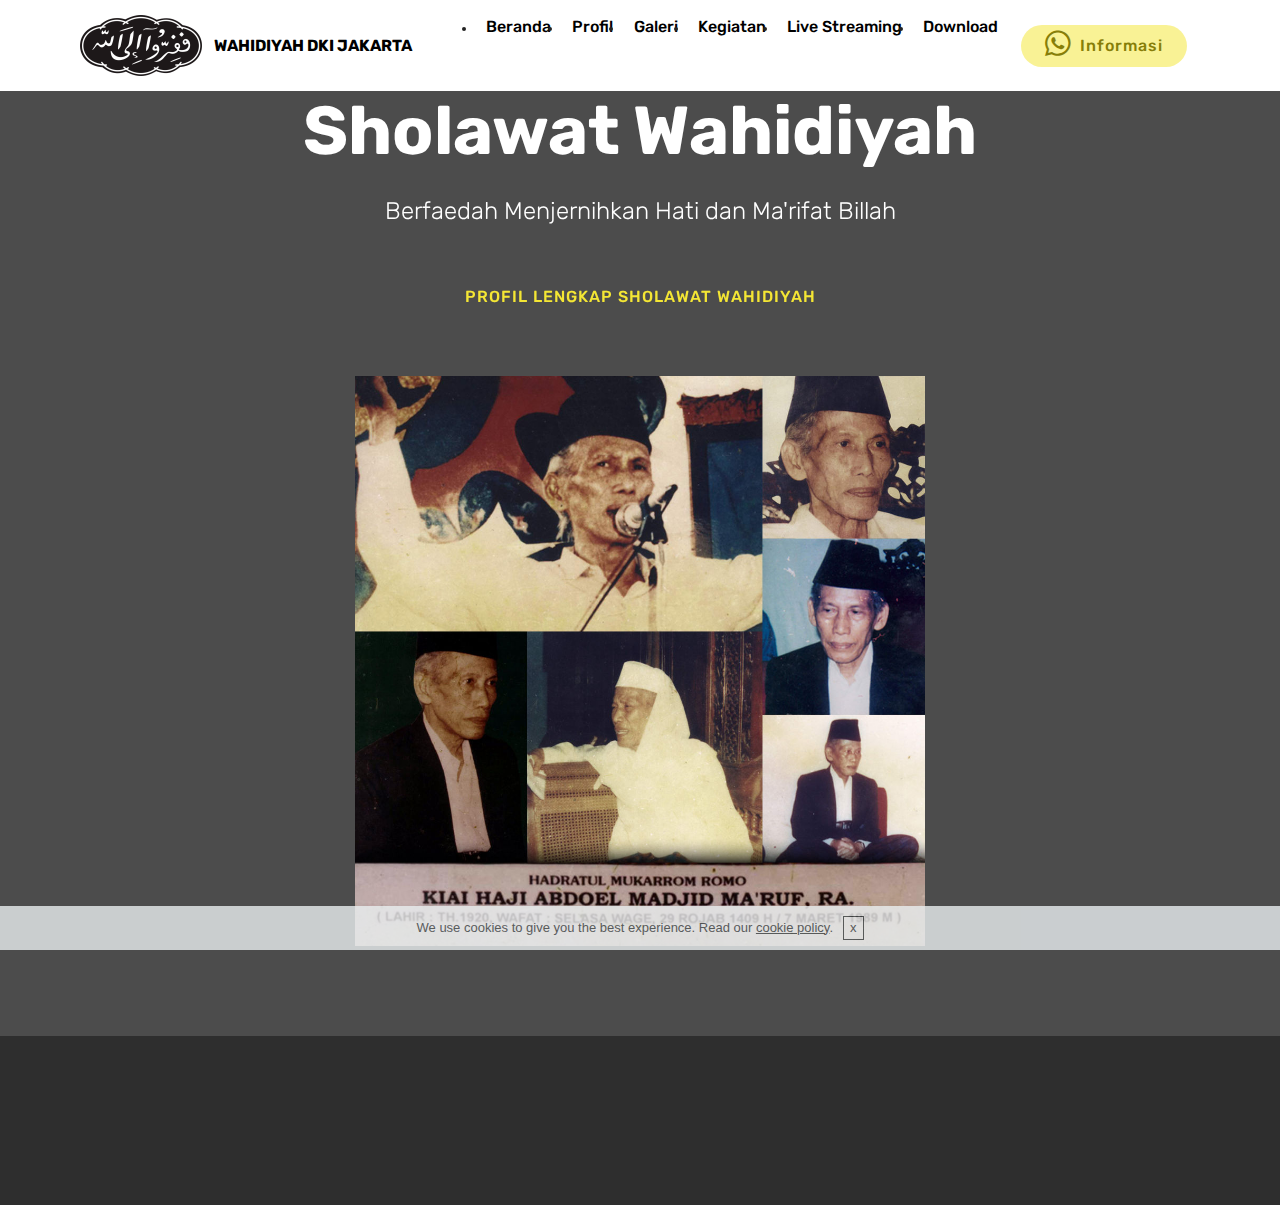
==== commit 16ca8c62: "create github pages" ====
--- a/index.html
+++ b/index.html
@@ -61,7 +61,7 @@
     </nav>
 </section>
 
-<section class="engine"><a href="https://mobirise.info/e">how to make a site for free</a></section><section class="header4 cid-rroVj0NMau mbr-parallax-background" id="header4-0">
+<section class="engine"><a href="https://mobirise.info/m">web design templates</a></section><section class="header4 cid-rroVj0NMau mbr-parallax-background" id="header4-0">
 
     
 
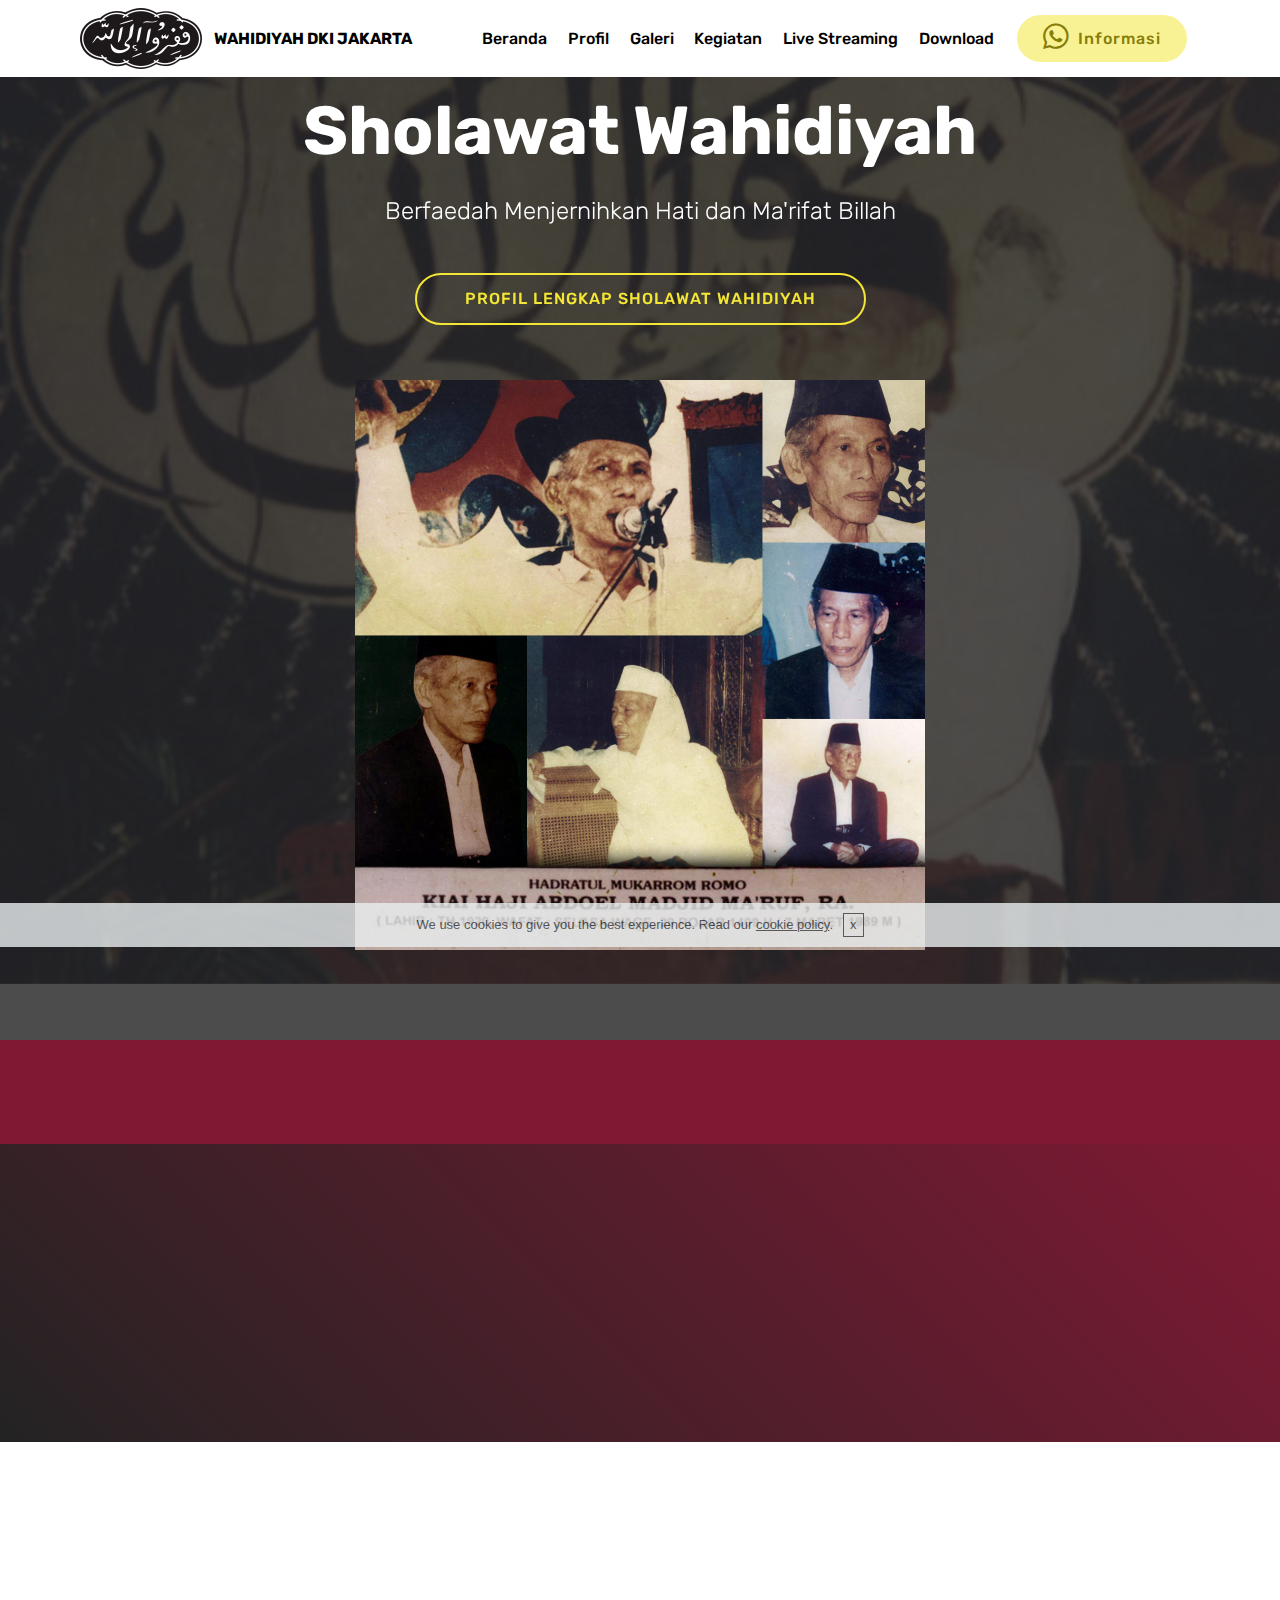
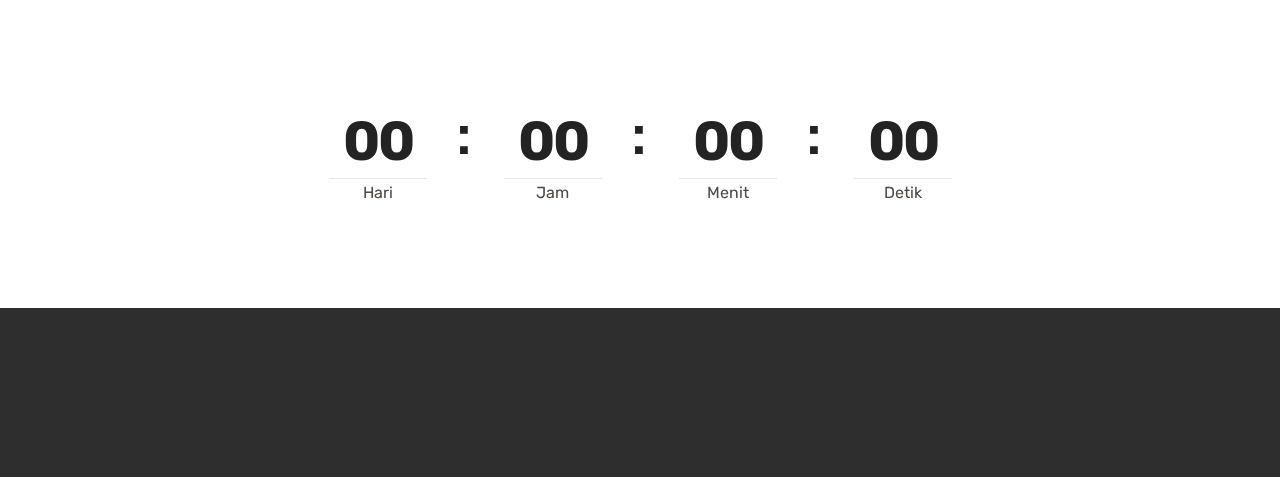
==== commit 85daefc6: "create github pages" ====
--- a/index.html
+++ b/index.html
@@ -10,15 +10,16 @@
   <meta name="description" content="Sholawat Wahidiyah | Berfaedah Menjernihkan Hati dan Ma'rifat Billah">
   
   <title>Beranda</title>
+  <link rel="stylesheet" href="assets/web/assets/mobirise-icons2/mobirise2.css">
   <link rel="stylesheet" href="assets/tether/tether.min.css">
   <link rel="stylesheet" href="assets/soundcloud-plugin/style.css">
   <link rel="stylesheet" href="assets/bootstrap/css/bootstrap.min.css">
   <link rel="stylesheet" href="assets/bootstrap/css/bootstrap-grid.min.css">
   <link rel="stylesheet" href="assets/bootstrap/css/bootstrap-reboot.min.css">
+  <link rel="stylesheet" href="assets/animatecss/animate.min.css">
   <link rel="stylesheet" href="assets/socicon/css/styles.css">
+  <link rel="stylesheet" href="assets/gdpr-plugin/gdpr-styles.css">
   <link rel="stylesheet" href="assets/dropdown/css/style.css">
-  <link rel="stylesheet" href="assets/animatecss/animate.min.css">
-  <link rel="stylesheet" href="assets/gdpr-plugin/gdpr-styles.css">
   <link rel="stylesheet" href="assets/theme/css/style.css">
   <link rel="stylesheet" href="assets/mobirise/css/mbr-additional.css" type="text/css">
   
@@ -61,7 +62,7 @@
     </nav>
 </section>
 
-<section class="engine"><a href="https://mobirise.info/m">web design templates</a></section><section class="header4 cid-rroVj0NMau mbr-parallax-background" id="header4-0">
+<section class="engine"><a href="https://mobirise.info/j">website templates</a></section><section class="header4 cid-rroVj0NMau mbr-parallax-background" id="header4-0">
 
     
 
@@ -81,6 +82,51 @@
             <div class="mbr-figure pt-5">
                 <img src="assets/images/mualif-kolase-1080x1080.jpg" alt="Mobirise" title="" style="width: 50%;">
             </div>
+        </div>
+    </div>
+</section>
+
+<section class="mbr-section content8 cid-rrsQN2CEKk" id="content8-11">
+
+    
+
+    <div class="container">
+        <div class="media-container-row title">
+            <div class="col-12 col-md-8">
+                <div class="mbr-section-btn align-center"><a class="btn btn-primary display-4" href="livestreaming.html#video2-q"><span class="mobi-mbri mobi-mbri-arrow-down mbr-iconfont mbr-iconfont-btn"></span>LIVE NOW!</a></div>
+            </div>
+        </div>
+    </div>
+</section>
+
+<section class="cid-rrsQqpFfrj" id="video2-10">
+
+    
+    
+    <figure class="mbr-figure align-center container">
+        <div class="video-block" style="width: 43%;">
+            <div><iframe class="mbr-embedded-video" src="https://www.youtube.com/embed/CBmaJHznOGg?rel=0&amp;amp;showinfo=0&amp;autoplay=0&amp;loop=0" width="1280" height="720" frameborder="0" allowfullscreen></iframe></div>
+        </div>
+    </figure>
+</section>
+
+<section class="countdown1 cid-rrsPjfefWI" id="countdown1-v">
+    
+    
+    
+    <div class="container ">
+        <h2 class="mbr-section-title pb-3 align-center mbr-fonts-style display-2">
+            Halaman ini masih dalam pengembangan</h2>
+        <h3 class="mbr-section-subtitle align-center mbr-fonts-style display-5">
+            Mohon maaf atas ketidaknyamannya, kami akan terus memberikan pelayanan terbaik untuk anda</h3>
+        
+    </div>
+    <div class="container countdown-cont align-center">
+        <div class="daysCountdown" title="Hari"></div>
+        <div class="hoursCountdown" title="Jam"></div> 
+        <div class="minutesCountdown" title="Menit"></div> 
+        <div class="secondsCountdown" title="Detik"></div>
+        <div class="countdown pt-5 mt-2" data-due-date="2019/06/01"> 
         </div>
     </div>
 </section>
@@ -151,18 +197,19 @@
   <script src="assets/popper/popper.min.js"></script>
   <script src="assets/tether/tether.min.js"></script>
   <script src="assets/bootstrap/js/bootstrap.min.js"></script>
-  <script src="assets/smoothscroll/smooth-scroll.js"></script>
-  <script src="assets/parallax/jarallax.min.js"></script>
   <script src="assets/cookies-alert-plugin/cookies-alert-core.js"></script>
   <script src="assets/cookies-alert-plugin/cookies-alert-script.js"></script>
-  <script src="assets/dropdown/js/script.min.js"></script>
+  <script src="assets/smoothscroll/smooth-scroll.js"></script>
   <script src="assets/touchswipe/jquery.touch-swipe.min.js"></script>
   <script src="assets/viewportchecker/jquery.viewportchecker.js"></script>
+  <script src="assets/parallax/jarallax.min.js"></script>
+  <script src="assets/countdown/jquery.countdown.min.js"></script>
+  <script src="assets/dropdown/js/script.min.js"></script>
   <script src="assets/theme/js/script.js"></script>
   
   
-  <input name="animation" type="hidden">
-   <div id="scrollToTop" class="scrollToTop mbr-arrow-up"><a style="text-align: center;"><i class="mbr-arrow-up-icon mbr-arrow-up-icon-cm cm-icon cm-icon-smallarrow-up"></i></a></div>
+ <div id="scrollToTop" class="scrollToTop mbr-arrow-up"><a style="text-align: center;"><i class="mbr-arrow-up-icon mbr-arrow-up-icon-cm cm-icon cm-icon-smallarrow-up"></i></a></div>
+    <input name="animation" type="hidden">
   <input name="cookieData" type="hidden" data-cookie-text="We use cookies to give you the best experience. Read our <a href='privacy.html'>cookie policy</a>.">
   </body>
 </html>--- a/assets/web/assets/mobirise-icons2/mobirise2.css
+++ b/assets/web/assets/mobirise-icons2/mobirise2.css
@@ -0,0 +1,497 @@
+@font-face {
+  font-family: 'Moririse2';
+  src:  url('mobirise2.eot?f2bix4');
+  src:  url('mobirise2.eot?f2bix4#iefix') format('embedded-opentype'),
+    url('mobirise2.ttf?f2bix4') format('truetype'),
+    url('mobirise2.woff?f2bix4') format('woff'),
+    url('mobirise2.svg?f2bix4#mobirise2') format('svg');
+  font-weight: normal;
+  font-style: normal;
+}
+
+[class^="mobi-"], [class*=" mobi-"] {
+  /* use !important to prevent issues with browser extensions that change fonts */
+  font-family: 'Moririse2' !important;
+  speak: none;
+  font-style: normal;
+  font-weight: normal;
+  font-variant: normal;
+  text-transform: none;
+  line-height: 1;
+
+  /* Better Font Rendering =========== */
+  -webkit-font-smoothing: antialiased;
+  -moz-osx-font-smoothing: grayscale;
+}
+
+.mobi-mbri-add-submenu:before {
+  content: "\e900";
+}
+.mobi-mbri-alert:before {
+  content: "\e901";
+}
+.mobi-mbri-align-center:before {
+  content: "\e902";
+}
+.mobi-mbri-align-justify:before {
+  content: "\e903";
+}
+.mobi-mbri-align-left:before {
+  content: "\e904";
+}
+.mobi-mbri-align-right:before {
+  content: "\e905";
+}
+.mobi-mbri-android:before {
+  content: "\e906";
+}
+.mobi-mbri-apple:before {
+  content: "\e907";
+}
+.mobi-mbri-arrow-down:before {
+  content: "\e908";
+}
+.mobi-mbri-arrow-next:before {
+  content: "\e909";
+}
+.mobi-mbri-arrow-prev:before {
+  content: "\e90a";
+}
+.mobi-mbri-arrow-up:before {
+  content: "\e90b";
+}
+.mobi-mbri-bold:before {
+  content: "\e90c";
+}
+.mobi-mbri-bookmark:before {
+  content: "\e90d";
+}
+.mobi-mbri-bootstrap:before {
+  content: "\e90e";
+}
+.mobi-mbri-briefcase:before {
+  content: "\e90f";
+}
+.mobi-mbri-browse:before {
+  content: "\e910";
+}
+.mobi-mbri-bulleted-list:before {
+  content: "\e911";
+}
+.mobi-mbri-calendar:before {
+  content: "\e912";
+}
+.mobi-mbri-camera:before {
+  content: "\e913";
+}
+.mobi-mbri-cart-add:before {
+  content: "\e914";
+}
+.mobi-mbri-cart-full:before {
+  content: "\e915";
+}
+.mobi-mbri-cash:before {
+  content: "\e916";
+}
+.mobi-mbri-change-style:before {
+  content: "\e917";
+}
+.mobi-mbri-chat:before {
+  content: "\e918";
+}
+.mobi-mbri-clock:before {
+  content: "\e919";
+}
+.mobi-mbri-close:before {
+  content: "\e91a";
+}
+.mobi-mbri-cloud:before {
+  content: "\e91b";
+}
+.mobi-mbri-code:before {
+  content: "\e91c";
+}
+.mobi-mbri-contact-form:before {
+  content: "\e91d";
+}
+.mobi-mbri-credit-card:before {
+  content: "\e91e";
+}
+.mobi-mbri-cursor-click:before {
+  content: "\e91f";
+}
+.mobi-mbri-cust-feedback:before {
+  content: "\e920";
+}
+.mobi-mbri-database:before {
+  content: "\e921";
+}
+.mobi-mbri-delivery:before {
+  content: "\e922";
+}
+.mobi-mbri-desktop:before {
+  content: "\e923";
+}
+.mobi-mbri-devices:before {
+  content: "\e924";
+}
+.mobi-mbri-down:before {
+  content: "\e925";
+}
+.mobi-mbri-download-2:before {
+  content: "\e926";
+}
+.mobi-mbri-download:before {
+  content: "\e927";
+}
+.mobi-mbri-drag-n-drop-2:before {
+  content: "\e928";
+}
+.mobi-mbri-drag-n-drop:before {
+  content: "\e929";
+}
+.mobi-mbri-edit-2:before {
+  content: "\e92a";
+}
+.mobi-mbri-edit:before {
+  content: "\e92b";
+}
+.mobi-mbri-error:before {
+  content: "\e92c";
+}
+.mobi-mbri-extension:before {
+  content: "\e92d";
+}
+.mobi-mbri-features:before {
+  content: "\e92e";
+}
+.mobi-mbri-file:before {
+  content: "\e92f";
+}
+.mobi-mbri-flag:before {
+  content: "\e930";
+}
+.mobi-mbri-folder:before {
+  content: "\e931";
+}
+.mobi-mbri-gift:before {
+  content: "\e932";
+}
+.mobi-mbri-github:before {
+  content: "\e933";
+}
+.mobi-mbri-globe-2:before {
+  content: "\e934";
+}
+.mobi-mbri-globe:before {
+  content: "\e935";
+}
+.mobi-mbri-growing-chart:before {
+  content: "\e936";
+}
+.mobi-mbri-hearth:before {
+  content: "\e937";
+}
+.mobi-mbri-help:before {
+  content: "\e938";
+}
+.mobi-mbri-home:before {
+  content: "\e939";
+}
+.mobi-mbri-hot-cup:before {
+  content: "\e93a";
+}
+.mobi-mbri-idea:before {
+  content: "\e93b";
+}
+.mobi-mbri-image-gallery:before {
+  content: "\e93c";
+}
+.mobi-mbri-image-slider:before {
+  content: "\e93d";
+}
+.mobi-mbri-info:before {
+  content: "\e93e";
+}
+.mobi-mbri-italic:before {
+  content: "\e93f";
+}
+.mobi-mbri-key:before {
+  content: "\e940";
+}
+.mobi-mbri-laptop:before {
+  content: "\e941";
+}
+.mobi-mbri-layers:before {
+  content: "\e942";
+}
+.mobi-mbri-left-right:before {
+  content: "\e943";
+}
+.mobi-mbri-left:before {
+  content: "\e944";
+}
+.mobi-mbri-letter:before {
+  content: "\e945";
+}
+.mobi-mbri-like:before {
+  content: "\e946";
+}
+.mobi-mbri-link:before {
+  content: "\e947";
+}
+.mobi-mbri-lock:before {
+  content: "\e948";
+}
+.mobi-mbri-login:before {
+  content: "\e949";
+}
+.mobi-mbri-logout:before {
+  content: "\e94a";
+}
+.mobi-mbri-magic-stick:before {
+  content: "\e94b";
+}
+.mobi-mbri-map-pin:before {
+  content: "\e94c";
+}
+.mobi-mbri-menu:before {
+  content: "\e94d";
+}
+.mobi-mbri-mobile-2:before {
+  content: "\e94e";
+}
+.mobi-mbri-mobile-horizontal:before {
+  content: "\e94f";
+}
+.mobi-mbri-mobile:before {
+  content: "\e950";
+}
+.mobi-mbri-mobirise:before {
+  content: "\e951";
+}
+.mobi-mbri-more-horizontal:before {
+  content: "\e952";
+}
+.mobi-mbri-more-vertical:before {
+  content: "\e953";
+}
+.mobi-mbri-music:before {
+  content: "\e954";
+}
+.mobi-mbri-new-file:before {
+  content: "\e955";
+}
+.mobi-mbri-numbered-list:before {
+  content: "\e956";
+}
+.mobi-mbri-opened-folder:before {
+  content: "\e957";
+}
+.mobi-mbri-pages:before {
+  content: "\e958";
+}
+.mobi-mbri-paper-plane:before {
+  content: "\e959";
+}
+.mobi-mbri-paperclip:before {
+  content: "\e95a";
+}
+.mobi-mbri-phone:before {
+  content: "\e95b";
+}
+.mobi-mbri-photo:before {
+  content: "\e95c";
+}
+.mobi-mbri-photos:before {
+  content: "\e95d";
+}
+.mobi-mbri-pin:before {
+  content: "\e95e";
+}
+.mobi-mbri-play:before {
+  content: "\e95f";
+}
+.mobi-mbri-plus:before {
+  content: "\e960";
+}
+.mobi-mbri-preview:before {
+  content: "\e961";
+}
+.mobi-mbri-print:before {
+  content: "\e962";
+}
+.mobi-mbri-protect:before {
+  content: "\e963";
+}
+.mobi-mbri-question:before {
+  content: "\e964";
+}
+.mobi-mbri-quote-left:before {
+  content: "\e965";
+}
+.mobi-mbri-quote-right:before {
+  content: "\e966";
+}
+.mobi-mbri-redo:before {
+  content: "\e967";
+}
+.mobi-mbri-refresh:before {
+  content: "\e968";
+}
+.mobi-mbri-responsive-2:before {
+  content: "\e969";
+}
+.mobi-mbri-responsive:before {
+  content: "\e96a";
+}
+.mobi-mbri-right:before {
+  content: "\e96b";
+}
+.mobi-mbri-rocket:before {
+  content: "\e96c";
+}
+.mobi-mbri-sad-face:before {
+  content: "\e96d";
+}
+.mobi-mbri-sale:before {
+  content: "\e96e";
+}
+.mobi-mbri-save:before {
+  content: "\e96f";
+}
+.mobi-mbri-search:before {
+  content: "\e970";
+}
+.mobi-mbri-setting-2:before {
+  content: "\e971";
+}
+.mobi-mbri-setting-3:before {
+  content: "\e972";
+}
+.mobi-mbri-setting:before {
+  content: "\e973";
+}
+.mobi-mbri-share:before {
+  content: "\e974";
+}
+.mobi-mbri-shopping-bag:before {
+  content: "\e975";
+}
+.mobi-mbri-shopping-basket:before {
+  content: "\e976";
+}
+.mobi-mbri-shopping-cart:before {
+  content: "\e977";
+}
+.mobi-mbri-sites:before {
+  content: "\e978";
+}
+.mobi-mbri-smile-face:before {
+  content: "\e979";
+}
+.mobi-mbri-speed:before {
+  content: "\e97a";
+}
+.mobi-mbri-star:before {
+  content: "\e97b";
+}
+.mobi-mbri-success:before {
+  content: "\e97c";
+}
+.mobi-mbri-sun:before {
+  content: "\e97d";
+}
+.mobi-mbri-sun2:before {
+  content: "\e97e";
+}
+.mobi-mbri-tablet-vertical:before {
+  content: "\e97f";
+}
+.mobi-mbri-tablet:before {
+  content: "\e980";
+}
+.mobi-mbri-target:before {
+  content: "\e981";
+}
+.mobi-mbri-timer:before {
+  content: "\e982";
+}
+.mobi-mbri-to-ftp:before {
+  content: "\e983";
+}
+.mobi-mbri-to-local-drive:before {
+  content: "\e984";
+}
+.mobi-mbri-touch-swipe:before {
+  content: "\e985";
+}
+.mobi-mbri-touch:before {
+  content: "\e986";
+}
+.mobi-mbri-trash:before {
+  content: "\e987";
+}
+.mobi-mbri-underline:before {
+  content: "\e988";
+}
+.mobi-mbri-undo:before {
+  content: "\e989";
+}
+.mobi-mbri-unlink:before {
+  content: "\e98a";
+}
+.mobi-mbri-unlock:before {
+  content: "\e98b";
+}
+.mobi-mbri-up-down:before {
+  content: "\e98c";
+}
+.mobi-mbri-up:before {
+  content: "\e98d";
+}
+.mobi-mbri-update:before {
+  content: "\e98e";
+}
+.mobi-mbri-upload-2:before {
+  content: "\e98f";
+}
+.mobi-mbri-upload:before {
+  content: "\e990";
+}
+.mobi-mbri-user-2:before {
+  content: "\e991";
+}
+.mobi-mbri-user:before {
+  content: "\e992";
+}
+.mobi-mbri-users:before {
+  content: "\e993";
+}
+.mobi-mbri-video-play:before {
+  content: "\e994";
+}
+.mobi-mbri-video:before {
+  content: "\e995";
+}
+.mobi-mbri-watch:before {
+  content: "\e996";
+}
+.mobi-mbri-website-theme-2:before {
+  content: "\e997";
+}
+.mobi-mbri-website-theme:before {
+  content: "\e998";
+}
+.mobi-mbri-wifi:before {
+  content: "\e999";
+}
+.mobi-mbri-windows:before {
+  content: "\e99a";
+}
+.mobi-mbri-zoom-in:before {
+  content: "\e99b";
+}
+.mobi-mbri-zoom-out:before {
+  content: "\e99c";
+}
--- a/assets/mobirise/css/mbr-additional.css
+++ b/assets/mobirise/css/mbr-additional.css
@@ -1833,6 +1833,114 @@
     width: 100% !important;
   }
 }
+.cid-rrsQN2CEKk {
+  padding-top: 15px;
+  padding-bottom: 15px;
+  background-color: #7f1933;
+}
+.cid-rrsQqpFfrj {
+  background: #232323;
+  padding-top: 15px;
+  padding-bottom: 15px;
+  background: linear-gradient(45deg, #232323, #7f1933);
+}
+.cid-rrsQqpFfrj .video-block {
+  margin: auto;
+}
+@media (max-width: 768px) {
+  .cid-rrsQqpFfrj .video-block {
+    width: 100% !important;
+  }
+}
+.cid-rrsPjfefWI {
+  padding-top: 90px;
+  padding-bottom: 90px;
+  background-color: #ffffff;
+}
+.cid-rrsPjfefWI .mbr-section-subtitle {
+  color: #767676;
+  font-weight: 300;
+}
+.cid-rrsPjfefWI .number-wrap {
+  color: #4f4943;
+  border-color: rgba(255, 255, 255, 0.15);
+  position: relative;
+  display: inline-block;
+  text-align: center;
+  padding: 5px 10px 13px 10px;
+  margin: 0;
+  min-width: 118px;
+  border-radius: 2px;
+  max-width: 100%;
+}
+.cid-rrsPjfefWI .number {
+  font-style: normal;
+  font-weight: 700;
+  font-size: 55px;
+  text-transform: none;
+  letter-spacing: -2px;
+  word-spacing: 0;
+  line-height: 1.3;
+  color: #232323;
+}
+.cid-rrsPjfefWI .period {
+  display: block;
+  padding-top: 2px;
+  border-top: 1px solid rgba(0, 0, 0, 0.1);
+}
+.cid-rrsPjfefWI .dot {
+  position: absolute;
+  top: -10px;
+  right: -1em;
+  width: 1em;
+  display: block;
+  height: 83%;
+  overflow: hidden;
+  font-style: normal;
+  font-weight: 700;
+  font-size: 55px;
+  line-height: 89.65px;
+  text-transform: none;
+  letter-spacing: 0;
+  word-spacing: 0;
+  color: #232323;
+}
+.cid-rrsPjfefWI .countdown-cont {
+  max-width: 700px;
+  margin: 0 auto;
+}
+@media (max-width: 768px) {
+  .cid-rrsPjfefWI .dot {
+    display: none;
+  }
+}
+@media (max-width: 543px) {
+  .cid-rrsPjfefWI .number-wrap {
+    margin-bottom: 15px;
+  }
+}
+@media (max-width: 550px) {
+  .cid-rrsPjfefWI .col-xs-3 {
+    padding-left: 0;
+    padding-right: 0;
+    max-width: 25%;
+    flex: 0 0 25%;
+  }
+  .cid-rrsPjfefWI .number-wrap {
+    min-width: auto;
+  }
+}
+@media (max-width: 440px) {
+  .cid-rrsPjfefWI .number,
+  .cid-rrsPjfefWI .dot {
+    font-size: 40px;
+  }
+}
+@media (max-width: 380px) {
+  .cid-rrsPjfefWI .period {
+    font-size: 0.8rem;
+  }
+}
 .cid-rrpMe4FHqb {
   padding-top: 30px;
   padding-bottom: 30px;
@@ -1909,6 +2017,572 @@
   width: 100%;
 }
 .cid-rrpMe4FHqb .media-container-row .row-copirayt p {
+  width: 100%;
+}
+.cid-rrsOElXXwf {
+  padding-top: 90px;
+  padding-bottom: 90px;
+  background-color: #ffffff;
+}
+.cid-rrsOElXXwf .mbr-section-subtitle {
+  color: #767676;
+  font-weight: 300;
+}
+.cid-rrsOElXXwf .number-wrap {
+  color: #4f4943;
+  border-color: rgba(255, 255, 255, 0.15);
+  position: relative;
+  display: inline-block;
+  text-align: center;
+  padding: 5px 10px 13px 10px;
+  margin: 0;
+  min-width: 118px;
+  border-radius: 2px;
+  max-width: 100%;
+}
+.cid-rrsOElXXwf .number {
+  font-style: normal;
+  font-weight: 700;
+  font-size: 55px;
+  text-transform: none;
+  letter-spacing: -2px;
+  word-spacing: 0;
+  line-height: 1.3;
+  color: #232323;
+}
+.cid-rrsOElXXwf .period {
+  display: block;
+  padding-top: 2px;
+  border-top: 1px solid rgba(0, 0, 0, 0.1);
+}
+.cid-rrsOElXXwf .dot {
+  position: absolute;
+  top: -10px;
+  right: -1em;
+  width: 1em;
+  display: block;
+  height: 83%;
+  overflow: hidden;
+  font-style: normal;
+  font-weight: 700;
+  font-size: 55px;
+  line-height: 89.65px;
+  text-transform: none;
+  letter-spacing: 0;
+  word-spacing: 0;
+  color: #232323;
+}
+.cid-rrsOElXXwf .countdown-cont {
+  max-width: 700px;
+  margin: 0 auto;
+}
+@media (max-width: 768px) {
+  .cid-rrsOElXXwf .dot {
+    display: none;
+  }
+}
+@media (max-width: 543px) {
+  .cid-rrsOElXXwf .number-wrap {
+    margin-bottom: 15px;
+  }
+}
+@media (max-width: 550px) {
+  .cid-rrsOElXXwf .col-xs-3 {
+    padding-left: 0;
+    padding-right: 0;
+    max-width: 25%;
+    flex: 0 0 25%;
+  }
+  .cid-rrsOElXXwf .number-wrap {
+    min-width: auto;
+  }
+}
+@media (max-width: 440px) {
+  .cid-rrsOElXXwf .number,
+  .cid-rrsOElXXwf .dot {
+    font-size: 40px;
+  }
+}
+@media (max-width: 380px) {
+  .cid-rrsOElXXwf .period {
+    font-size: 0.8rem;
+  }
+}
+.cid-rrsOzy4ECt .navbar {
+  background: #ffffff;
+  transition: none;
+  min-height: 77px;
+  padding: .5rem 0;
+}
+.cid-rrsOzy4ECt .navbar-dropdown.bg-color.transparent.opened {
+  background: #ffffff;
+}
+.cid-rrsOzy4ECt a {
+  font-style: normal;
+}
+.cid-rrsOzy4ECt .nav-item span {
+  padding-right: 0.4em;
+  line-height: 0.5em;
+  vertical-align: text-bottom;
+  position: relative;
+  text-decoration: none;
+}
+.cid-rrsOzy4ECt .nav-item a {
+  display: -webkit-flex;
+  align-items: center;
+  justify-content: center;
+  padding: 0.7rem 0 !important;
+  margin: 0rem .65rem !important;
+  -webkit-align-items: center;
+  -webkit-justify-content: center;
+}
+.cid-rrsOzy4ECt .nav-item:focus,
+.cid-rrsOzy4ECt .nav-link:focus {
+  outline: none;
+}
+.cid-rrsOzy4ECt .btn {
+  padding: 0.4rem 1.5rem;
+  display: -webkit-inline-flex;
+  align-items: center;
+  -webkit-align-items: center;
+}
+.cid-rrsOzy4ECt .btn .mbr-iconfont {
+  font-size: 1.6rem;
+}
+.cid-rrsOzy4ECt .menu-logo {
+  margin-right: auto;
+}
+.cid-rrsOzy4ECt .menu-logo .navbar-brand {
+  display: flex;
+  margin-left: 5rem;
+  padding: 0;
+  transition: padding .2s;
+  min-height: 3.8rem;
+  -webkit-align-items: center;
+  align-items: center;
+}
+.cid-rrsOzy4ECt .menu-logo .navbar-brand .navbar-caption-wrap {
+  display: flex;
+  -webkit-align-items: center;
+  align-items: center;
+  word-break: break-word;
+  min-width: 7rem;
+  margin: .3rem 0;
+}
+.cid-rrsOzy4ECt .menu-logo .navbar-brand .navbar-caption-wrap .navbar-caption {
+  line-height: 1.2rem !important;
+  padding-right: 2rem;
+}
+.cid-rrsOzy4ECt .menu-logo .navbar-brand .navbar-logo {
+  font-size: 4rem;
+  transition: font-size 0.25s;
+}
+.cid-rrsOzy4ECt .menu-logo .navbar-brand .navbar-logo img {
+  display: flex;
+}
+.cid-rrsOzy4ECt .menu-logo .navbar-brand .navbar-logo .mbr-iconfont {
+  transition: font-size 0.25s;
+}
+.cid-rrsOzy4ECt .menu-logo .navbar-brand .navbar-logo a {
+  display: inline-flex;
+}
+.cid-rrsOzy4ECt .navbar-toggleable-sm .navbar-collapse {
+  justify-content: flex-end;
+  -webkit-justify-content: flex-end;
+  padding-right: 5rem;
+  width: auto;
+}
+.cid-rrsOzy4ECt .navbar-toggleable-sm .navbar-collapse .navbar-nav {
+  flex-wrap: wrap;
+  -webkit-flex-wrap: wrap;
+  padding-left: 0;
+}
+.cid-rrsOzy4ECt .navbar-toggleable-sm .navbar-collapse .navbar-nav .nav-item {
+  -webkit-align-self: center;
+  align-self: center;
+}
+.cid-rrsOzy4ECt .navbar-toggleable-sm .navbar-collapse .navbar-buttons {
+  padding-left: 0;
+  padding-bottom: 0;
+}
+.cid-rrsOzy4ECt .dropdown .dropdown-menu {
+  background: #ffffff;
+  display: none;
+  position: absolute;
+  min-width: 5rem;
+  padding-top: 1.4rem;
+  padding-bottom: 1.4rem;
+  text-align: left;
+}
+.cid-rrsOzy4ECt .dropdown .dropdown-menu .dropdown-item {
+  width: auto;
+  padding: 0.235em 1.5385em 0.235em 1.5385em !important;
+}
+.cid-rrsOzy4ECt .dropdown .dropdown-menu .dropdown-item::after {
+  right: 0.5rem;
+}
+.cid-rrsOzy4ECt .dropdown .dropdown-menu .dropdown-submenu {
+  margin: 0;
+}
+.cid-rrsOzy4ECt .dropdown.open > .dropdown-menu {
+  display: block;
+}
+.cid-rrsOzy4ECt .navbar-toggleable-sm.opened:after {
+  position: absolute;
+  width: 100vw;
+  height: 100vh;
+  content: '';
+  background-color: rgba(0, 0, 0, 0.1);
+  left: 0;
+  bottom: 0;
+  transform: translateY(100%);
+  -webkit-transform: translateY(100%);
+  z-index: 1000;
+}
+.cid-rrsOzy4ECt .navbar.navbar-short {
+  min-height: 60px;
+  transition: all .2s;
+}
+.cid-rrsOzy4ECt .navbar.navbar-short .navbar-toggler-right {
+  top: 20px;
+}
+.cid-rrsOzy4ECt .navbar.navbar-short .navbar-logo a {
+  font-size: 2.5rem !important;
+  line-height: 2.5rem;
+  transition: font-size 0.25s;
+}
+.cid-rrsOzy4ECt .navbar.navbar-short .navbar-logo a .mbr-iconfont {
+  font-size: 2.5rem !important;
+}
+.cid-rrsOzy4ECt .navbar.navbar-short .navbar-logo a img {
+  height: 3rem !important;
+}
+.cid-rrsOzy4ECt .navbar.navbar-short .navbar-brand {
+  min-height: 3rem;
+}
+.cid-rrsOzy4ECt button.navbar-toggler {
+  width: 31px;
+  height: 18px;
+  cursor: pointer;
+  transition: all .2s;
+  top: 1.5rem;
+  right: 1rem;
+}
+.cid-rrsOzy4ECt button.navbar-toggler:focus {
+  outline: none;
+}
+.cid-rrsOzy4ECt button.navbar-toggler .hamburger span {
+  position: absolute;
+  right: 0;
+  width: 30px;
+  height: 2px;
+  border-right: 5px;
+  background-color: #333333;
+}
+.cid-rrsOzy4ECt button.navbar-toggler .hamburger span:nth-child(1) {
+  top: 0;
+  transition: all .2s;
+}
+.cid-rrsOzy4ECt button.navbar-toggler .hamburger span:nth-child(2) {
+  top: 8px;
+  transition: all .15s;
+}
+.cid-rrsOzy4ECt button.navbar-toggler .hamburger span:nth-child(3) {
+  top: 8px;
+  transition: all .15s;
+}
+.cid-rrsOzy4ECt button.navbar-toggler .hamburger span:nth-child(4) {
+  top: 16px;
+  transition: all .2s;
+}
+.cid-rrsOzy4ECt nav.opened .hamburger span:nth-child(1) {
+  top: 8px;
+  width: 0;
+  opacity: 0;
+  right: 50%;
+  transition: all .2s;
+}
+.cid-rrsOzy4ECt nav.opened .hamburger span:nth-child(2) {
+  -webkit-transform: rotate(45deg);
+  transform: rotate(45deg);
+  transition: all .25s;
+}
+.cid-rrsOzy4ECt nav.opened .hamburger span:nth-child(3) {
+  -webkit-transform: rotate(-45deg);
+  transform: rotate(-45deg);
+  transition: all .25s;
+}
+.cid-rrsOzy4ECt nav.opened .hamburger span:nth-child(4) {
+  top: 8px;
+  width: 0;
+  opacity: 0;
+  right: 50%;
+  transition: all .2s;
+}
+.cid-rrsOzy4ECt .collapsed.navbar-expand {
+  flex-direction: column;
+  -webkit-flex-direction: column;
+}
+.cid-rrsOzy4ECt .collapsed .btn {
+  display: -webkit-flex;
+}
+.cid-rrsOzy4ECt .collapsed .navbar-collapse {
+  display: none !important;
+  padding-right: 0 !important;
+}
+.cid-rrsOzy4ECt .collapsed .navbar-collapse.collapsing,
+.cid-rrsOzy4ECt .collapsed .navbar-collapse.show {
+  display: block !important;
+}
+.cid-rrsOzy4ECt .collapsed .navbar-collapse.collapsing .navbar-nav,
+.cid-rrsOzy4ECt .collapsed .navbar-collapse.show .navbar-nav {
+  display: block;
+  text-align: center;
+}
+.cid-rrsOzy4ECt .collapsed .navbar-collapse.collapsing .navbar-nav .nav-item,
+.cid-rrsOzy4ECt .collapsed .navbar-collapse.show .navbar-nav .nav-item {
+  clear: both;
+}
+.cid-rrsOzy4ECt .collapsed .navbar-collapse.collapsing .navbar-buttons,
+.cid-rrsOzy4ECt .collapsed .navbar-collapse.show .navbar-buttons {
+  text-align: center;
+}
+.cid-rrsOzy4ECt .collapsed .navbar-collapse.collapsing .navbar-buttons:last-child,
+.cid-rrsOzy4ECt .collapsed .navbar-collapse.show .navbar-buttons:last-child {
+  margin-bottom: 1rem;
+}
+@media (min-width: 992px) {
+  .cid-rrsOzy4ECt .collapsed:not(.navbar-short) .navbar-collapse {
+    max-height: calc(98.5vh - 3.8rem);
+  }
+}
+.cid-rrsOzy4ECt .collapsed button.navbar-toggler {
+  display: block;
+}
+.cid-rrsOzy4ECt .collapsed .navbar-brand {
+  margin-left: 1rem !important;
+}
+.cid-rrsOzy4ECt .collapsed .navbar-toggleable-sm {
+  flex-direction: column;
+  -webkit-flex-direction: column;
+}
+.cid-rrsOzy4ECt .collapsed .dropdown .dropdown-menu {
+  width: 100%;
+  text-align: center;
+  position: relative;
+  opacity: 0;
+  overflow: hidden;
+  display: block;
+  height: 0;
+  visibility: hidden;
+  padding: 0;
+  transition-duration: .5s;
+  transition-property: opacity,padding,height;
+}
+.cid-rrsOzy4ECt .collapsed .dropdown.open > .dropdown-menu {
+  position: relative;
+  opacity: 1;
+  height: auto;
+  padding: 1.4rem 0;
+  visibility: visible;
+}
+.cid-rrsOzy4ECt .collapsed .dropdown .dropdown-submenu {
+  left: 0;
+  text-align: center;
+  width: 100%;
+}
+.cid-rrsOzy4ECt .collapsed .dropdown .dropdown-toggle[data-toggle="dropdown-submenu"]::after {
+  margin-top: 0;
+  position: inherit;
+  right: 0;
+  top: 50%;
+  display: inline-block;
+  width: 0;
+  height: 0;
+  margin-left: .3em;
+  vertical-align: middle;
+  content: "";
+  border-top: .30em solid;
+  border-right: .30em solid transparent;
+  border-left: .30em solid transparent;
+}
+@media (max-width: 991px) {
+  .cid-rrsOzy4ECt.navbar-expand {
+    flex-direction: column;
+    -webkit-flex-direction: column;
+  }
+  .cid-rrsOzy4ECt img {
+    height: 3.8rem !important;
+  }
+  .cid-rrsOzy4ECt .btn {
+    display: -webkit-flex;
+  }
+  .cid-rrsOzy4ECt button.navbar-toggler {
+    display: block;
+  }
+  .cid-rrsOzy4ECt .navbar-brand {
+    margin-left: 1rem !important;
+  }
+  .cid-rrsOzy4ECt .navbar-toggleable-sm {
+    flex-direction: column;
+    -webkit-flex-direction: column;
+  }
+  .cid-rrsOzy4ECt .navbar-collapse {
+    display: none !important;
+    padding-right: 0 !important;
+  }
+  .cid-rrsOzy4ECt .navbar-collapse.collapsing,
+  .cid-rrsOzy4ECt .navbar-collapse.show {
+    display: block !important;
+  }
+  .cid-rrsOzy4ECt .navbar-collapse.collapsing .navbar-nav,
+  .cid-rrsOzy4ECt .navbar-collapse.show .navbar-nav {
+    display: block;
+    text-align: center;
+  }
+  .cid-rrsOzy4ECt .navbar-collapse.collapsing .navbar-nav .nav-item,
+  .cid-rrsOzy4ECt .navbar-collapse.show .navbar-nav .nav-item {
+    clear: both;
+  }
+  .cid-rrsOzy4ECt .navbar-collapse.collapsing .navbar-buttons,
+  .cid-rrsOzy4ECt .navbar-collapse.show .navbar-buttons {
+    text-align: center;
+  }
+  .cid-rrsOzy4ECt .navbar-collapse.collapsing .navbar-buttons:last-child,
+  .cid-rrsOzy4ECt .navbar-collapse.show .navbar-buttons:last-child {
+    margin-bottom: 1rem;
+  }
+  .cid-rrsOzy4ECt .dropdown .dropdown-menu {
+    width: 100%;
+    text-align: center;
+    position: relative;
+    opacity: 0;
+    overflow: hidden;
+    display: block;
+    height: 0;
+    visibility: hidden;
+    padding: 0;
+    transition-duration: .5s;
+    transition-property: opacity,padding,height;
+  }
+  .cid-rrsOzy4ECt .dropdown.open > .dropdown-menu {
+    position: relative;
+    opacity: 1;
+    height: auto;
+    padding: 1.4rem 0;
+    visibility: visible;
+  }
+  .cid-rrsOzy4ECt .dropdown .dropdown-submenu {
+    left: 0;
+    text-align: center;
+    width: 100%;
+  }
+  .cid-rrsOzy4ECt .dropdown .dropdown-toggle[data-toggle="dropdown-submenu"]::after {
+    margin-top: 0;
+    position: inherit;
+    right: 0;
+    top: 50%;
+    display: inline-block;
+    width: 0;
+    height: 0;
+    margin-left: .3em;
+    vertical-align: middle;
+    content: "";
+    border-top: .30em solid;
+    border-right: .30em solid transparent;
+    border-left: .30em solid transparent;
+  }
+}
+@media (min-width: 767px) {
+  .cid-rrsOzy4ECt .menu-logo {
+    flex-shrink: 0;
+    -webkit-flex-shrink: 0;
+  }
+}
+.cid-rrsOzy4ECt .navbar-collapse {
+  flex-basis: auto;
+  -webkit-flex-basis: auto;
+}
+.cid-rrsOzy4ECt .nav-link:hover,
+.cid-rrsOzy4ECt .dropdown-item:hover {
+  color: #767676 !important;
+}
+.cid-rrsOAt6TW7 {
+  padding-top: 30px;
+  padding-bottom: 30px;
+  background-color: #2e2e2e;
+}
+.cid-rrsOAt6TW7 .row-links {
+  width: 100%;
+  -webkit-justify-content: center;
+  justify-content: center;
+}
+.cid-rrsOAt6TW7 .social-row {
+  width: 100%;
+  -webkit-justify-content: center;
+  justify-content: center;
+}
+.cid-rrsOAt6TW7 .media-container-row {
+  -webkit-flex-direction: column;
+  flex-direction: column;
+  -webkit-justify-content: center;
+  justify-content: center;
+  -webkit-align-items: center;
+  align-items: center;
+}
+.cid-rrsOAt6TW7 .media-container-row .foot-menu {
+  list-style: none;
+  display: flex;
+  -webkit-justify-content: center;
+  justify-content: center;
+  -webkit-flex-wrap: wrap;
+  flex-wrap: wrap;
+  padding: 0;
+  margin-bottom: 0;
+}
+.cid-rrsOAt6TW7 .media-container-row .foot-menu li {
+  padding: 0 1rem 1rem 1rem;
+}
+.cid-rrsOAt6TW7 .media-container-row .foot-menu li p {
+  margin: 0;
+}
+.cid-rrsOAt6TW7 .media-container-row .social-list {
+  padding-left: 0;
+  margin-bottom: 0;
+  list-style: none;
+  display: flex;
+  -webkit-flex-wrap: wrap;
+  flex-wrap: wrap;
+  -webkit-justify-content: flex-end;
+  justify-content: flex-end;
+}
+.cid-rrsOAt6TW7 .media-container-row .social-list .mbr-iconfont-social {
+  font-size: 1.5rem;
+  color: #ffffff;
+}
+.cid-rrsOAt6TW7 .media-container-row .social-list .soc-item {
+  margin: 0 .5rem;
+}
+.cid-rrsOAt6TW7 .media-container-row .social-list a {
+  margin: 0;
+  opacity: .5;
+  -webkit-transition: .2s linear;
+  transition: .2s linear;
+}
+.cid-rrsOAt6TW7 .media-container-row .social-list a:hover {
+  opacity: 1;
+}
+@media (max-width: 767px) {
+  .cid-rrsOAt6TW7 .media-container-row .social-list {
+    -webkit-justify-content: center;
+    justify-content: center;
+  }
+}
+.cid-rrsOAt6TW7 .media-container-row .row-copirayt {
+  word-break: break-word;
+  width: 100%;
+}
+.cid-rrsOAt6TW7 .media-container-row .row-copirayt p {
   width: 100%;
 }
 .cid-rrpMqNK31y .navbar {
@@ -2310,6 +2984,11 @@
 .cid-rrpMqNK31y .dropdown-item:hover {
   color: #767676 !important;
 }
+.cid-rrsPymRFaZ {
+  padding-top: 120px;
+  padding-bottom: 0px;
+  background-image: url("../../../assets/images/cropped-header-dki-4-2000x547.jpg");
+}
 .cid-rrpMvs3s8X {
   background: #232323;
   padding-top: 120px;
@@ -2955,6 +3634,572 @@
 .cid-rrpEKTgXl8 .media-container-row .row-copirayt p {
   width: 100%;
 }
+.cid-rrsQcufXTk .navbar {
+  background: #ffffff;
+  transition: none;
+  min-height: 77px;
+  padding: .5rem 0;
+}
+.cid-rrsQcufXTk .navbar-dropdown.bg-color.transparent.opened {
+  background: #ffffff;
+}
+.cid-rrsQcufXTk a {
+  font-style: normal;
+}
+.cid-rrsQcufXTk .nav-item span {
+  padding-right: 0.4em;
+  line-height: 0.5em;
+  vertical-align: text-bottom;
+  position: relative;
+  text-decoration: none;
+}
+.cid-rrsQcufXTk .nav-item a {
+  display: -webkit-flex;
+  align-items: center;
+  justify-content: center;
+  padding: 0.7rem 0 !important;
+  margin: 0rem .65rem !important;
+  -webkit-align-items: center;
+  -webkit-justify-content: center;
+}
+.cid-rrsQcufXTk .nav-item:focus,
+.cid-rrsQcufXTk .nav-link:focus {
+  outline: none;
+}
+.cid-rrsQcufXTk .btn {
+  padding: 0.4rem 1.5rem;
+  display: -webkit-inline-flex;
+  align-items: center;
+  -webkit-align-items: center;
+}
+.cid-rrsQcufXTk .btn .mbr-iconfont {
+  font-size: 1.6rem;
+}
+.cid-rrsQcufXTk .menu-logo {
+  margin-right: auto;
+}
+.cid-rrsQcufXTk .menu-logo .navbar-brand {
+  display: flex;
+  margin-left: 5rem;
+  padding: 0;
+  transition: padding .2s;
+  min-height: 3.8rem;
+  -webkit-align-items: center;
+  align-items: center;
+}
+.cid-rrsQcufXTk .menu-logo .navbar-brand .navbar-caption-wrap {
+  display: flex;
+  -webkit-align-items: center;
+  align-items: center;
+  word-break: break-word;
+  min-width: 7rem;
+  margin: .3rem 0;
+}
+.cid-rrsQcufXTk .menu-logo .navbar-brand .navbar-caption-wrap .navbar-caption {
+  line-height: 1.2rem !important;
+  padding-right: 2rem;
+}
+.cid-rrsQcufXTk .menu-logo .navbar-brand .navbar-logo {
+  font-size: 4rem;
+  transition: font-size 0.25s;
+}
+.cid-rrsQcufXTk .menu-logo .navbar-brand .navbar-logo img {
+  display: flex;
+}
+.cid-rrsQcufXTk .menu-logo .navbar-brand .navbar-logo .mbr-iconfont {
+  transition: font-size 0.25s;
+}
+.cid-rrsQcufXTk .menu-logo .navbar-brand .navbar-logo a {
+  display: inline-flex;
+}
+.cid-rrsQcufXTk .navbar-toggleable-sm .navbar-collapse {
+  justify-content: flex-end;
+  -webkit-justify-content: flex-end;
+  padding-right: 5rem;
+  width: auto;
+}
+.cid-rrsQcufXTk .navbar-toggleable-sm .navbar-collapse .navbar-nav {
+  flex-wrap: wrap;
+  -webkit-flex-wrap: wrap;
+  padding-left: 0;
+}
+.cid-rrsQcufXTk .navbar-toggleable-sm .navbar-collapse .navbar-nav .nav-item {
+  -webkit-align-self: center;
+  align-self: center;
+}
+.cid-rrsQcufXTk .navbar-toggleable-sm .navbar-collapse .navbar-buttons {
+  padding-left: 0;
+  padding-bottom: 0;
+}
+.cid-rrsQcufXTk .dropdown .dropdown-menu {
+  background: #ffffff;
+  display: none;
+  position: absolute;
+  min-width: 5rem;
+  padding-top: 1.4rem;
+  padding-bottom: 1.4rem;
+  text-align: left;
+}
+.cid-rrsQcufXTk .dropdown .dropdown-menu .dropdown-item {
+  width: auto;
+  padding: 0.235em 1.5385em 0.235em 1.5385em !important;
+}
+.cid-rrsQcufXTk .dropdown .dropdown-menu .dropdown-item::after {
+  right: 0.5rem;
+}
+.cid-rrsQcufXTk .dropdown .dropdown-menu .dropdown-submenu {
+  margin: 0;
+}
+.cid-rrsQcufXTk .dropdown.open > .dropdown-menu {
+  display: block;
+}
+.cid-rrsQcufXTk .navbar-toggleable-sm.opened:after {
+  position: absolute;
+  width: 100vw;
+  height: 100vh;
+  content: '';
+  background-color: rgba(0, 0, 0, 0.1);
+  left: 0;
+  bottom: 0;
+  transform: translateY(100%);
+  -webkit-transform: translateY(100%);
+  z-index: 1000;
+}
+.cid-rrsQcufXTk .navbar.navbar-short {
+  min-height: 60px;
+  transition: all .2s;
+}
+.cid-rrsQcufXTk .navbar.navbar-short .navbar-toggler-right {
+  top: 20px;
+}
+.cid-rrsQcufXTk .navbar.navbar-short .navbar-logo a {
+  font-size: 2.5rem !important;
+  line-height: 2.5rem;
+  transition: font-size 0.25s;
+}
+.cid-rrsQcufXTk .navbar.navbar-short .navbar-logo a .mbr-iconfont {
+  font-size: 2.5rem !important;
+}
+.cid-rrsQcufXTk .navbar.navbar-short .navbar-logo a img {
+  height: 3rem !important;
+}
+.cid-rrsQcufXTk .navbar.navbar-short .navbar-brand {
+  min-height: 3rem;
+}
+.cid-rrsQcufXTk button.navbar-toggler {
+  width: 31px;
+  height: 18px;
+  cursor: pointer;
+  transition: all .2s;
+  top: 1.5rem;
+  right: 1rem;
+}
+.cid-rrsQcufXTk button.navbar-toggler:focus {
+  outline: none;
+}
+.cid-rrsQcufXTk button.navbar-toggler .hamburger span {
+  position: absolute;
+  right: 0;
+  width: 30px;
+  height: 2px;
+  border-right: 5px;
+  background-color: #333333;
+}
+.cid-rrsQcufXTk button.navbar-toggler .hamburger span:nth-child(1) {
+  top: 0;
+  transition: all .2s;
+}
+.cid-rrsQcufXTk button.navbar-toggler .hamburger span:nth-child(2) {
+  top: 8px;
+  transition: all .15s;
+}
+.cid-rrsQcufXTk button.navbar-toggler .hamburger span:nth-child(3) {
+  top: 8px;
+  transition: all .15s;
+}
+.cid-rrsQcufXTk button.navbar-toggler .hamburger span:nth-child(4) {
+  top: 16px;
+  transition: all .2s;
+}
+.cid-rrsQcufXTk nav.opened .hamburger span:nth-child(1) {
+  top: 8px;
+  width: 0;
+  opacity: 0;
+  right: 50%;
+  transition: all .2s;
+}
+.cid-rrsQcufXTk nav.opened .hamburger span:nth-child(2) {
+  -webkit-transform: rotate(45deg);
+  transform: rotate(45deg);
+  transition: all .25s;
+}
+.cid-rrsQcufXTk nav.opened .hamburger span:nth-child(3) {
+  -webkit-transform: rotate(-45deg);
+  transform: rotate(-45deg);
+  transition: all .25s;
+}
+.cid-rrsQcufXTk nav.opened .hamburger span:nth-child(4) {
+  top: 8px;
+  width: 0;
+  opacity: 0;
+  right: 50%;
+  transition: all .2s;
+}
+.cid-rrsQcufXTk .collapsed.navbar-expand {
+  flex-direction: column;
+  -webkit-flex-direction: column;
+}
+.cid-rrsQcufXTk .collapsed .btn {
+  display: -webkit-flex;
+}
+.cid-rrsQcufXTk .collapsed .navbar-collapse {
+  display: none !important;
+  padding-right: 0 !important;
+}
+.cid-rrsQcufXTk .collapsed .navbar-collapse.collapsing,
+.cid-rrsQcufXTk .collapsed .navbar-collapse.show {
+  display: block !important;
+}
+.cid-rrsQcufXTk .collapsed .navbar-collapse.collapsing .navbar-nav,
+.cid-rrsQcufXTk .collapsed .navbar-collapse.show .navbar-nav {
+  display: block;
+  text-align: center;
+}
+.cid-rrsQcufXTk .collapsed .navbar-collapse.collapsing .navbar-nav .nav-item,
+.cid-rrsQcufXTk .collapsed .navbar-collapse.show .navbar-nav .nav-item {
+  clear: both;
+}
+.cid-rrsQcufXTk .collapsed .navbar-collapse.collapsing .navbar-buttons,
+.cid-rrsQcufXTk .collapsed .navbar-collapse.show .navbar-buttons {
+  text-align: center;
+}
+.cid-rrsQcufXTk .collapsed .navbar-collapse.collapsing .navbar-buttons:last-child,
+.cid-rrsQcufXTk .collapsed .navbar-collapse.show .navbar-buttons:last-child {
+  margin-bottom: 1rem;
+}
+@media (min-width: 992px) {
+  .cid-rrsQcufXTk .collapsed:not(.navbar-short) .navbar-collapse {
+    max-height: calc(98.5vh - 3.8rem);
+  }
+}
+.cid-rrsQcufXTk .collapsed button.navbar-toggler {
+  display: block;
+}
+.cid-rrsQcufXTk .collapsed .navbar-brand {
+  margin-left: 1rem !important;
+}
+.cid-rrsQcufXTk .collapsed .navbar-toggleable-sm {
+  flex-direction: column;
+  -webkit-flex-direction: column;
+}
+.cid-rrsQcufXTk .collapsed .dropdown .dropdown-menu {
+  width: 100%;
+  text-align: center;
+  position: relative;
+  opacity: 0;
+  overflow: hidden;
+  display: block;
+  height: 0;
+  visibility: hidden;
+  padding: 0;
+  transition-duration: .5s;
+  transition-property: opacity,padding,height;
+}
+.cid-rrsQcufXTk .collapsed .dropdown.open > .dropdown-menu {
+  position: relative;
+  opacity: 1;
+  height: auto;
+  padding: 1.4rem 0;
+  visibility: visible;
+}
+.cid-rrsQcufXTk .collapsed .dropdown .dropdown-submenu {
+  left: 0;
+  text-align: center;
+  width: 100%;
+}
+.cid-rrsQcufXTk .collapsed .dropdown .dropdown-toggle[data-toggle="dropdown-submenu"]::after {
+  margin-top: 0;
+  position: inherit;
+  right: 0;
+  top: 50%;
+  display: inline-block;
+  width: 0;
+  height: 0;
+  margin-left: .3em;
+  vertical-align: middle;
+  content: "";
+  border-top: .30em solid;
+  border-right: .30em solid transparent;
+  border-left: .30em solid transparent;
+}
+@media (max-width: 991px) {
+  .cid-rrsQcufXTk.navbar-expand {
+    flex-direction: column;
+    -webkit-flex-direction: column;
+  }
+  .cid-rrsQcufXTk img {
+    height: 3.8rem !important;
+  }
+  .cid-rrsQcufXTk .btn {
+    display: -webkit-flex;
+  }
+  .cid-rrsQcufXTk button.navbar-toggler {
+    display: block;
+  }
+  .cid-rrsQcufXTk .navbar-brand {
+    margin-left: 1rem !important;
+  }
+  .cid-rrsQcufXTk .navbar-toggleable-sm {
+    flex-direction: column;
+    -webkit-flex-direction: column;
+  }
+  .cid-rrsQcufXTk .navbar-collapse {
+    display: none !important;
+    padding-right: 0 !important;
+  }
+  .cid-rrsQcufXTk .navbar-collapse.collapsing,
+  .cid-rrsQcufXTk .navbar-collapse.show {
+    display: block !important;
+  }
+  .cid-rrsQcufXTk .navbar-collapse.collapsing .navbar-nav,
+  .cid-rrsQcufXTk .navbar-collapse.show .navbar-nav {
+    display: block;
+    text-align: center;
+  }
+  .cid-rrsQcufXTk .navbar-collapse.collapsing .navbar-nav .nav-item,
+  .cid-rrsQcufXTk .navbar-collapse.show .navbar-nav .nav-item {
+    clear: both;
+  }
+  .cid-rrsQcufXTk .navbar-collapse.collapsing .navbar-buttons,
+  .cid-rrsQcufXTk .navbar-collapse.show .navbar-buttons {
+    text-align: center;
+  }
+  .cid-rrsQcufXTk .navbar-collapse.collapsing .navbar-buttons:last-child,
+  .cid-rrsQcufXTk .navbar-collapse.show .navbar-buttons:last-child {
+    margin-bottom: 1rem;
+  }
+  .cid-rrsQcufXTk .dropdown .dropdown-menu {
+    width: 100%;
+    text-align: center;
+    position: relative;
+    opacity: 0;
+    overflow: hidden;
+    display: block;
+    height: 0;
+    visibility: hidden;
+    padding: 0;
+    transition-duration: .5s;
+    transition-property: opacity,padding,height;
+  }
+  .cid-rrsQcufXTk .dropdown.open > .dropdown-menu {
+    position: relative;
+    opacity: 1;
+    height: auto;
+    padding: 1.4rem 0;
+    visibility: visible;
+  }
+  .cid-rrsQcufXTk .dropdown .dropdown-submenu {
+    left: 0;
+    text-align: center;
+    width: 100%;
+  }
+  .cid-rrsQcufXTk .dropdown .dropdown-toggle[data-toggle="dropdown-submenu"]::after {
+    margin-top: 0;
+    position: inherit;
+    right: 0;
+    top: 50%;
+    display: inline-block;
+    width: 0;
+    height: 0;
+    margin-left: .3em;
+    vertical-align: middle;
+    content: "";
+    border-top: .30em solid;
+    border-right: .30em solid transparent;
+    border-left: .30em solid transparent;
+  }
+}
+@media (min-width: 767px) {
+  .cid-rrsQcufXTk .menu-logo {
+    flex-shrink: 0;
+    -webkit-flex-shrink: 0;
+  }
+}
+.cid-rrsQcufXTk .navbar-collapse {
+  flex-basis: auto;
+  -webkit-flex-basis: auto;
+}
+.cid-rrsQcufXTk .nav-link:hover,
+.cid-rrsQcufXTk .dropdown-item:hover {
+  color: #767676 !important;
+}
+.cid-rrsQdegfBG {
+  padding-top: 90px;
+  padding-bottom: 90px;
+  background-color: #ffffff;
+}
+.cid-rrsQdegfBG .mbr-section-subtitle {
+  color: #767676;
+  font-weight: 300;
+}
+.cid-rrsQdegfBG .number-wrap {
+  color: #4f4943;
+  border-color: rgba(255, 255, 255, 0.15);
+  position: relative;
+  display: inline-block;
+  text-align: center;
+  padding: 5px 10px 13px 10px;
+  margin: 0;
+  min-width: 118px;
+  border-radius: 2px;
+  max-width: 100%;
+}
+.cid-rrsQdegfBG .number {
+  font-style: normal;
+  font-weight: 700;
+  font-size: 55px;
+  text-transform: none;
+  letter-spacing: -2px;
+  word-spacing: 0;
+  line-height: 1.3;
+  color: #232323;
+}
+.cid-rrsQdegfBG .period {
+  display: block;
+  padding-top: 2px;
+  border-top: 1px solid rgba(0, 0, 0, 0.1);
+}
+.cid-rrsQdegfBG .dot {
+  position: absolute;
+  top: -10px;
+  right: -1em;
+  width: 1em;
+  display: block;
+  height: 83%;
+  overflow: hidden;
+  font-style: normal;
+  font-weight: 700;
+  font-size: 55px;
+  line-height: 89.65px;
+  text-transform: none;
+  letter-spacing: 0;
+  word-spacing: 0;
+  color: #232323;
+}
+.cid-rrsQdegfBG .countdown-cont {
+  max-width: 700px;
+  margin: 0 auto;
+}
+@media (max-width: 768px) {
+  .cid-rrsQdegfBG .dot {
+    display: none;
+  }
+}
+@media (max-width: 543px) {
+  .cid-rrsQdegfBG .number-wrap {
+    margin-bottom: 15px;
+  }
+}
+@media (max-width: 550px) {
+  .cid-rrsQdegfBG .col-xs-3 {
+    padding-left: 0;
+    padding-right: 0;
+    max-width: 25%;
+    flex: 0 0 25%;
+  }
+  .cid-rrsQdegfBG .number-wrap {
+    min-width: auto;
+  }
+}
+@media (max-width: 440px) {
+  .cid-rrsQdegfBG .number,
+  .cid-rrsQdegfBG .dot {
+    font-size: 40px;
+  }
+}
+@media (max-width: 380px) {
+  .cid-rrsQdegfBG .period {
+    font-size: 0.8rem;
+  }
+}
+.cid-rrsQe0M294 {
+  padding-top: 30px;
+  padding-bottom: 30px;
+  background-color: #2e2e2e;
+}
+.cid-rrsQe0M294 .row-links {
+  width: 100%;
+  -webkit-justify-content: center;
+  justify-content: center;
+}
+.cid-rrsQe0M294 .social-row {
+  width: 100%;
+  -webkit-justify-content: center;
+  justify-content: center;
+}
+.cid-rrsQe0M294 .media-container-row {
+  -webkit-flex-direction: column;
+  flex-direction: column;
+  -webkit-justify-content: center;
+  justify-content: center;
+  -webkit-align-items: center;
+  align-items: center;
+}
+.cid-rrsQe0M294 .media-container-row .foot-menu {
+  list-style: none;
+  display: flex;
+  -webkit-justify-content: center;
+  justify-content: center;
+  -webkit-flex-wrap: wrap;
+  flex-wrap: wrap;
+  padding: 0;
+  margin-bottom: 0;
+}
+.cid-rrsQe0M294 .media-container-row .foot-menu li {
+  padding: 0 1rem 1rem 1rem;
+}
+.cid-rrsQe0M294 .media-container-row .foot-menu li p {
+  margin: 0;
+}
+.cid-rrsQe0M294 .media-container-row .social-list {
+  padding-left: 0;
+  margin-bottom: 0;
+  list-style: none;
+  display: flex;
+  -webkit-flex-wrap: wrap;
+  flex-wrap: wrap;
+  -webkit-justify-content: flex-end;
+  justify-content: flex-end;
+}
+.cid-rrsQe0M294 .media-container-row .social-list .mbr-iconfont-social {
+  font-size: 1.5rem;
+  color: #ffffff;
+}
+.cid-rrsQe0M294 .media-container-row .social-list .soc-item {
+  margin: 0 .5rem;
+}
+.cid-rrsQe0M294 .media-container-row .social-list a {
+  margin: 0;
+  opacity: .5;
+  -webkit-transition: .2s linear;
+  transition: .2s linear;
+}
+.cid-rrsQe0M294 .media-container-row .social-list a:hover {
+  opacity: 1;
+}
+@media (max-width: 767px) {
+  .cid-rrsQe0M294 .media-container-row .social-list {
+    -webkit-justify-content: center;
+    justify-content: center;
+  }
+}
+.cid-rrsQe0M294 .media-container-row .row-copirayt {
+  word-break: break-word;
+  width: 100%;
+}
+.cid-rrsQe0M294 .media-container-row .row-copirayt p {
+  width: 100%;
+}
 .cid-rrpdaQexwu .navbar {
   background: #ffffff;
   transition: none;
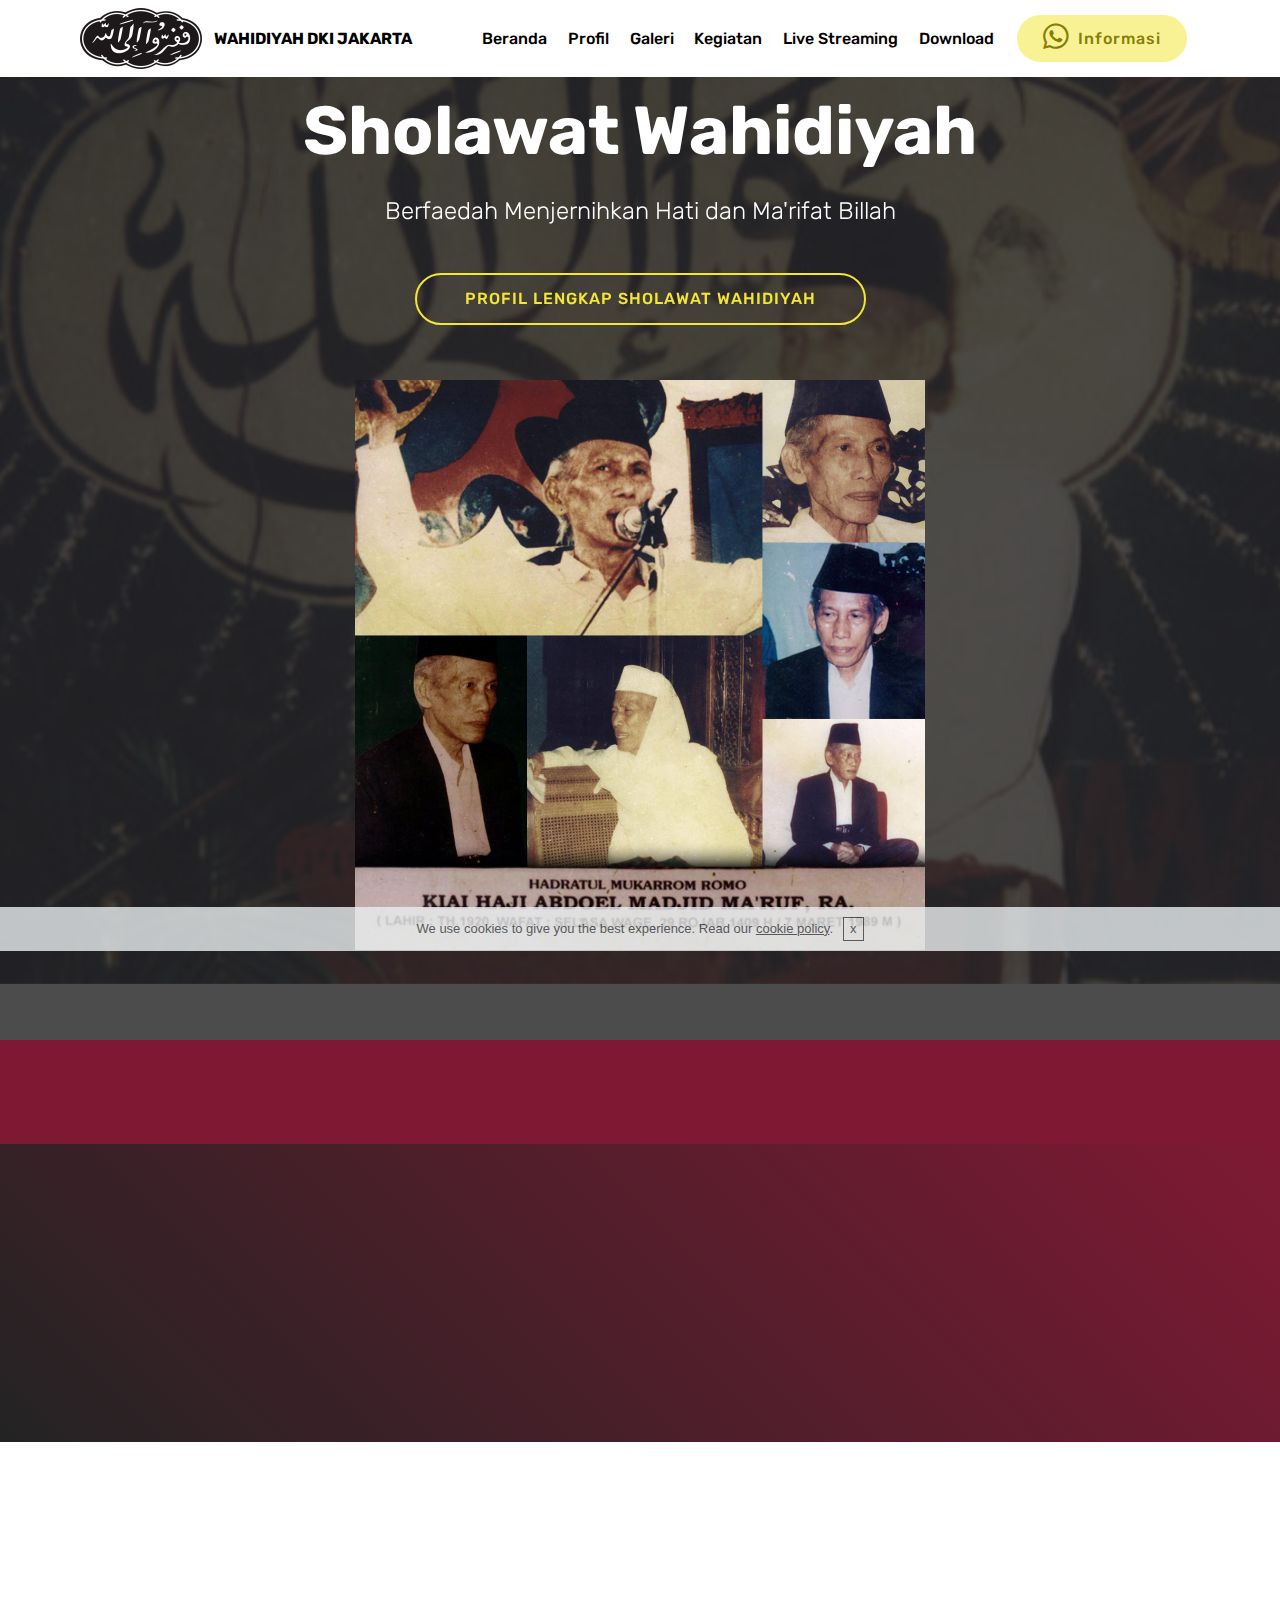
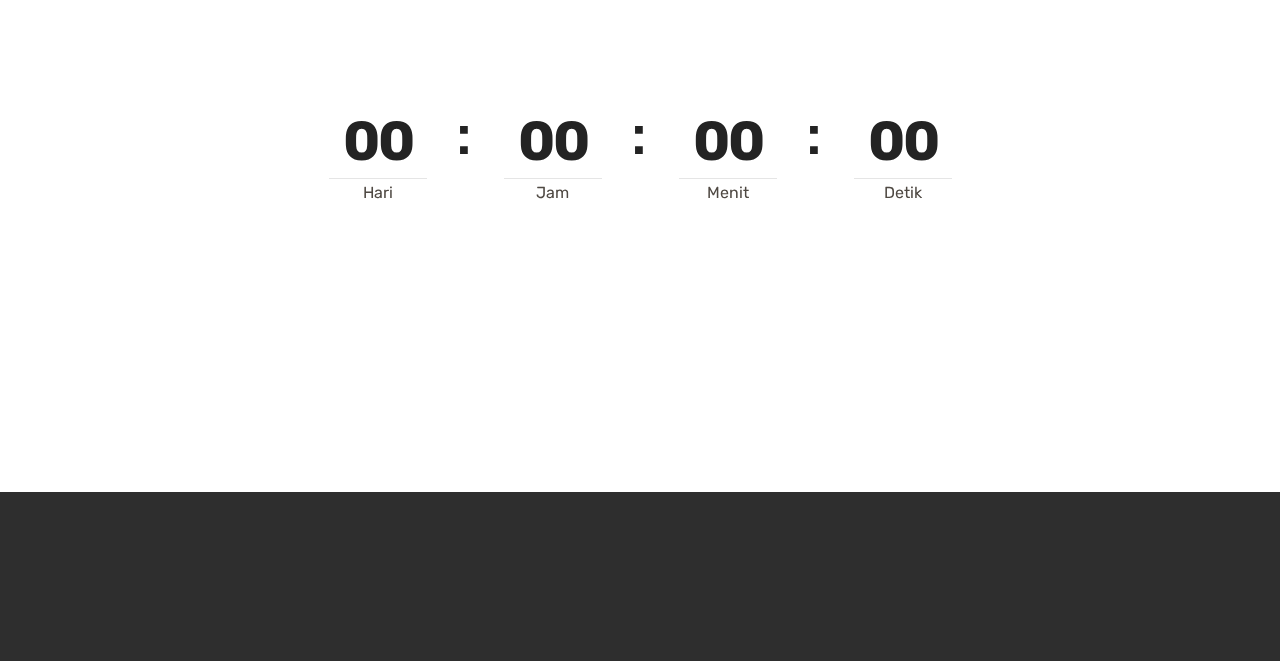
==== commit 893dcdd7: "create github pages" ====
--- a/index.html
+++ b/index.html
@@ -62,7 +62,7 @@
     </nav>
 </section>
 
-<section class="engine"><a href="https://mobirise.info/j">website templates</a></section><section class="header4 cid-rroVj0NMau mbr-parallax-background" id="header4-0">
+<section class="engine"><a href="https://mobirise.info/q">responsive site templates</a></section><section class="header4 cid-rroVj0NMau mbr-parallax-background" id="header4-0">
 
     
 
@@ -105,7 +105,7 @@
     
     <figure class="mbr-figure align-center container">
         <div class="video-block" style="width: 43%;">
-            <div><iframe class="mbr-embedded-video" src="https://www.youtube.com/embed/CBmaJHznOGg?rel=0&amp;amp;showinfo=0&amp;autoplay=0&amp;loop=0" width="1280" height="720" frameborder="0" allowfullscreen></iframe></div>
+            <div><iframe class="mbr-embedded-video" src="https://www.youtube.com/embed/Z8iHW4hhAs4?rel=0&amp;amp;showinfo=0&amp;autoplay=0&amp;loop=0" width="1280" height="720" frameborder="0" allowfullscreen></iframe></div>
         </div>
     </figure>
 </section>
@@ -127,6 +127,24 @@
         <div class="minutesCountdown" title="Menit"></div> 
         <div class="secondsCountdown" title="Detik"></div>
         <div class="countdown pt-5 mt-2" data-due-date="2019/06/01"> 
+        </div>
+    </div>
+</section>
+
+<section class="mbr-section info1 cid-rruZflIon2" id="info1-v">
+
+    
+
+    
+    <div class="container">
+        <div class="row justify-content-center content-row">
+            <div class="media-container-column title col-12 col-lg-7 col-md-6">
+                <h3 class="mbr-section-subtitle align-left mbr-light pb-3 mbr-fonts-style display-5">Kami membuka jalan untuk Anda beramal</h3>
+                <h2 class="align-left mbr-bold mbr-fonts-style display-2">SEDEKAH &amp; ZAKAT</h2>
+            </div>
+            <div class="media-container-column col-12 col-lg-3 col-md-4">
+                <div class="mbr-section-btn align-right py-4"><a class="btn btn-secondary display-4" href="inputdata.html">SAYA MAU BERSEDEKAH!</a></div>
+            </div>
         </div>
     </div>
 </section>
--- a/assets/mobirise/css/mbr-additional.css
+++ b/assets/mobirise/css/mbr-additional.css
@@ -1941,6 +1941,17 @@
     font-size: 0.8rem;
   }
 }
+.cid-rruZflIon2 {
+  padding-top: 30px;
+  padding-bottom: 30px;
+  background-color: #ffffff;
+}
+.cid-rruZflIon2 .mbr-section-subtitle {
+  color: #767676;
+}
+.cid-rruZflIon2 .btn {
+  margin: 0 0 .5rem 0;
+}
 .cid-rrpMe4FHqb {
   padding-top: 30px;
   padding-bottom: 30px;
@@ -4601,8 +4612,8 @@
 }
 .cid-rrpdhcDOY3 {
   padding-top: 120px;
-  padding-bottom: 75px;
-  background-image: url("../../../assets/images/cropped-header-dki-4-2000x547.jpg");
+  padding-bottom: 15px;
+  background-color: #c4bc3b;
 }
 .cid-rrpdiZQDUV {
   padding-top: 60px;
@@ -4783,3 +4794,516 @@
 .cid-rrpty37jW4 .media-container-row .row-copirayt p {
   width: 100%;
 }
+.cid-rrp64gVLOx .navbar {
+  background: #ffffff;
+  transition: none;
+  min-height: 77px;
+  padding: .5rem 0;
+}
+.cid-rrp64gVLOx .navbar-dropdown.bg-color.transparent.opened {
+  background: #ffffff;
+}
+.cid-rrp64gVLOx a {
+  font-style: normal;
+}
+.cid-rrp64gVLOx .nav-item span {
+  padding-right: 0.4em;
+  line-height: 0.5em;
+  vertical-align: text-bottom;
+  position: relative;
+  text-decoration: none;
+}
+.cid-rrp64gVLOx .nav-item a {
+  display: -webkit-flex;
+  align-items: center;
+  justify-content: center;
+  padding: 0.7rem 0 !important;
+  margin: 0rem .65rem !important;
+  -webkit-align-items: center;
+  -webkit-justify-content: center;
+}
+.cid-rrp64gVLOx .nav-item:focus,
+.cid-rrp64gVLOx .nav-link:focus {
+  outline: none;
+}
+.cid-rrp64gVLOx .btn {
+  padding: 0.4rem 1.5rem;
+  display: -webkit-inline-flex;
+  align-items: center;
+  -webkit-align-items: center;
+}
+.cid-rrp64gVLOx .btn .mbr-iconfont {
+  font-size: 1.6rem;
+}
+.cid-rrp64gVLOx .menu-logo {
+  margin-right: auto;
+}
+.cid-rrp64gVLOx .menu-logo .navbar-brand {
+  display: flex;
+  margin-left: 5rem;
+  padding: 0;
+  transition: padding .2s;
+  min-height: 3.8rem;
+  -webkit-align-items: center;
+  align-items: center;
+}
+.cid-rrp64gVLOx .menu-logo .navbar-brand .navbar-caption-wrap {
+  display: flex;
+  -webkit-align-items: center;
+  align-items: center;
+  word-break: break-word;
+  min-width: 7rem;
+  margin: .3rem 0;
+}
+.cid-rrp64gVLOx .menu-logo .navbar-brand .navbar-caption-wrap .navbar-caption {
+  line-height: 1.2rem !important;
+  padding-right: 2rem;
+}
+.cid-rrp64gVLOx .menu-logo .navbar-brand .navbar-logo {
+  font-size: 4rem;
+  transition: font-size 0.25s;
+}
+.cid-rrp64gVLOx .menu-logo .navbar-brand .navbar-logo img {
+  display: flex;
+}
+.cid-rrp64gVLOx .menu-logo .navbar-brand .navbar-logo .mbr-iconfont {
+  transition: font-size 0.25s;
+}
+.cid-rrp64gVLOx .menu-logo .navbar-brand .navbar-logo a {
+  display: inline-flex;
+}
+.cid-rrp64gVLOx .navbar-toggleable-sm .navbar-collapse {
+  justify-content: flex-end;
+  -webkit-justify-content: flex-end;
+  padding-right: 5rem;
+  width: auto;
+}
+.cid-rrp64gVLOx .navbar-toggleable-sm .navbar-collapse .navbar-nav {
+  flex-wrap: wrap;
+  -webkit-flex-wrap: wrap;
+  padding-left: 0;
+}
+.cid-rrp64gVLOx .navbar-toggleable-sm .navbar-collapse .navbar-nav .nav-item {
+  -webkit-align-self: center;
+  align-self: center;
+}
+.cid-rrp64gVLOx .navbar-toggleable-sm .navbar-collapse .navbar-buttons {
+  padding-left: 0;
+  padding-bottom: 0;
+}
+.cid-rrp64gVLOx .dropdown .dropdown-menu {
+  background: #ffffff;
+  display: none;
+  position: absolute;
+  min-width: 5rem;
+  padding-top: 1.4rem;
+  padding-bottom: 1.4rem;
+  text-align: left;
+}
+.cid-rrp64gVLOx .dropdown .dropdown-menu .dropdown-item {
+  width: auto;
+  padding: 0.235em 1.5385em 0.235em 1.5385em !important;
+}
+.cid-rrp64gVLOx .dropdown .dropdown-menu .dropdown-item::after {
+  right: 0.5rem;
+}
+.cid-rrp64gVLOx .dropdown .dropdown-menu .dropdown-submenu {
+  margin: 0;
+}
+.cid-rrp64gVLOx .dropdown.open > .dropdown-menu {
+  display: block;
+}
+.cid-rrp64gVLOx .navbar-toggleable-sm.opened:after {
+  position: absolute;
+  width: 100vw;
+  height: 100vh;
+  content: '';
+  background-color: rgba(0, 0, 0, 0.1);
+  left: 0;
+  bottom: 0;
+  transform: translateY(100%);
+  -webkit-transform: translateY(100%);
+  z-index: 1000;
+}
+.cid-rrp64gVLOx .navbar.navbar-short {
+  min-height: 60px;
+  transition: all .2s;
+}
+.cid-rrp64gVLOx .navbar.navbar-short .navbar-toggler-right {
+  top: 20px;
+}
+.cid-rrp64gVLOx .navbar.navbar-short .navbar-logo a {
+  font-size: 2.5rem !important;
+  line-height: 2.5rem;
+  transition: font-size 0.25s;
+}
+.cid-rrp64gVLOx .navbar.navbar-short .navbar-logo a .mbr-iconfont {
+  font-size: 2.5rem !important;
+}
+.cid-rrp64gVLOx .navbar.navbar-short .navbar-logo a img {
+  height: 3rem !important;
+}
+.cid-rrp64gVLOx .navbar.navbar-short .navbar-brand {
+  min-height: 3rem;
+}
+.cid-rrp64gVLOx button.navbar-toggler {
+  width: 31px;
+  height: 18px;
+  cursor: pointer;
+  transition: all .2s;
+  top: 1.5rem;
+  right: 1rem;
+}
+.cid-rrp64gVLOx button.navbar-toggler:focus {
+  outline: none;
+}
+.cid-rrp64gVLOx button.navbar-toggler .hamburger span {
+  position: absolute;
+  right: 0;
+  width: 30px;
+  height: 2px;
+  border-right: 5px;
+  background-color: #333333;
+}
+.cid-rrp64gVLOx button.navbar-toggler .hamburger span:nth-child(1) {
+  top: 0;
+  transition: all .2s;
+}
+.cid-rrp64gVLOx button.navbar-toggler .hamburger span:nth-child(2) {
+  top: 8px;
+  transition: all .15s;
+}
+.cid-rrp64gVLOx button.navbar-toggler .hamburger span:nth-child(3) {
+  top: 8px;
+  transition: all .15s;
+}
+.cid-rrp64gVLOx button.navbar-toggler .hamburger span:nth-child(4) {
+  top: 16px;
+  transition: all .2s;
+}
+.cid-rrp64gVLOx nav.opened .hamburger span:nth-child(1) {
+  top: 8px;
+  width: 0;
+  opacity: 0;
+  right: 50%;
+  transition: all .2s;
+}
+.cid-rrp64gVLOx nav.opened .hamburger span:nth-child(2) {
+  -webkit-transform: rotate(45deg);
+  transform: rotate(45deg);
+  transition: all .25s;
+}
+.cid-rrp64gVLOx nav.opened .hamburger span:nth-child(3) {
+  -webkit-transform: rotate(-45deg);
+  transform: rotate(-45deg);
+  transition: all .25s;
+}
+.cid-rrp64gVLOx nav.opened .hamburger span:nth-child(4) {
+  top: 8px;
+  width: 0;
+  opacity: 0;
+  right: 50%;
+  transition: all .2s;
+}
+.cid-rrp64gVLOx .collapsed.navbar-expand {
+  flex-direction: column;
+  -webkit-flex-direction: column;
+}
+.cid-rrp64gVLOx .collapsed .btn {
+  display: -webkit-flex;
+}
+.cid-rrp64gVLOx .collapsed .navbar-collapse {
+  display: none !important;
+  padding-right: 0 !important;
+}
+.cid-rrp64gVLOx .collapsed .navbar-collapse.collapsing,
+.cid-rrp64gVLOx .collapsed .navbar-collapse.show {
+  display: block !important;
+}
+.cid-rrp64gVLOx .collapsed .navbar-collapse.collapsing .navbar-nav,
+.cid-rrp64gVLOx .collapsed .navbar-collapse.show .navbar-nav {
+  display: block;
+  text-align: center;
+}
+.cid-rrp64gVLOx .collapsed .navbar-collapse.collapsing .navbar-nav .nav-item,
+.cid-rrp64gVLOx .collapsed .navbar-collapse.show .navbar-nav .nav-item {
+  clear: both;
+}
+.cid-rrp64gVLOx .collapsed .navbar-collapse.collapsing .navbar-buttons,
+.cid-rrp64gVLOx .collapsed .navbar-collapse.show .navbar-buttons {
+  text-align: center;
+}
+.cid-rrp64gVLOx .collapsed .navbar-collapse.collapsing .navbar-buttons:last-child,
+.cid-rrp64gVLOx .collapsed .navbar-collapse.show .navbar-buttons:last-child {
+  margin-bottom: 1rem;
+}
+@media (min-width: 992px) {
+  .cid-rrp64gVLOx .collapsed:not(.navbar-short) .navbar-collapse {
+    max-height: calc(98.5vh - 3.8rem);
+  }
+}
+.cid-rrp64gVLOx .collapsed button.navbar-toggler {
+  display: block;
+}
+.cid-rrp64gVLOx .collapsed .navbar-brand {
+  margin-left: 1rem !important;
+}
+.cid-rrp64gVLOx .collapsed .navbar-toggleable-sm {
+  flex-direction: column;
+  -webkit-flex-direction: column;
+}
+.cid-rrp64gVLOx .collapsed .dropdown .dropdown-menu {
+  width: 100%;
+  text-align: center;
+  position: relative;
+  opacity: 0;
+  overflow: hidden;
+  display: block;
+  height: 0;
+  visibility: hidden;
+  padding: 0;
+  transition-duration: .5s;
+  transition-property: opacity,padding,height;
+}
+.cid-rrp64gVLOx .collapsed .dropdown.open > .dropdown-menu {
+  position: relative;
+  opacity: 1;
+  height: auto;
+  padding: 1.4rem 0;
+  visibility: visible;
+}
+.cid-rrp64gVLOx .collapsed .dropdown .dropdown-submenu {
+  left: 0;
+  text-align: center;
+  width: 100%;
+}
+.cid-rrp64gVLOx .collapsed .dropdown .dropdown-toggle[data-toggle="dropdown-submenu"]::after {
+  margin-top: 0;
+  position: inherit;
+  right: 0;
+  top: 50%;
+  display: inline-block;
+  width: 0;
+  height: 0;
+  margin-left: .3em;
+  vertical-align: middle;
+  content: "";
+  border-top: .30em solid;
+  border-right: .30em solid transparent;
+  border-left: .30em solid transparent;
+}
+@media (max-width: 991px) {
+  .cid-rrp64gVLOx.navbar-expand {
+    flex-direction: column;
+    -webkit-flex-direction: column;
+  }
+  .cid-rrp64gVLOx img {
+    height: 3.8rem !important;
+  }
+  .cid-rrp64gVLOx .btn {
+    display: -webkit-flex;
+  }
+  .cid-rrp64gVLOx button.navbar-toggler {
+    display: block;
+  }
+  .cid-rrp64gVLOx .navbar-brand {
+    margin-left: 1rem !important;
+  }
+  .cid-rrp64gVLOx .navbar-toggleable-sm {
+    flex-direction: column;
+    -webkit-flex-direction: column;
+  }
+  .cid-rrp64gVLOx .navbar-collapse {
+    display: none !important;
+    padding-right: 0 !important;
+  }
+  .cid-rrp64gVLOx .navbar-collapse.collapsing,
+  .cid-rrp64gVLOx .navbar-collapse.show {
+    display: block !important;
+  }
+  .cid-rrp64gVLOx .navbar-collapse.collapsing .navbar-nav,
+  .cid-rrp64gVLOx .navbar-collapse.show .navbar-nav {
+    display: block;
+    text-align: center;
+  }
+  .cid-rrp64gVLOx .navbar-collapse.collapsing .navbar-nav .nav-item,
+  .cid-rrp64gVLOx .navbar-collapse.show .navbar-nav .nav-item {
+    clear: both;
+  }
+  .cid-rrp64gVLOx .navbar-collapse.collapsing .navbar-buttons,
+  .cid-rrp64gVLOx .navbar-collapse.show .navbar-buttons {
+    text-align: center;
+  }
+  .cid-rrp64gVLOx .navbar-collapse.collapsing .navbar-buttons:last-child,
+  .cid-rrp64gVLOx .navbar-collapse.show .navbar-buttons:last-child {
+    margin-bottom: 1rem;
+  }
+  .cid-rrp64gVLOx .dropdown .dropdown-menu {
+    width: 100%;
+    text-align: center;
+    position: relative;
+    opacity: 0;
+    overflow: hidden;
+    display: block;
+    height: 0;
+    visibility: hidden;
+    padding: 0;
+    transition-duration: .5s;
+    transition-property: opacity,padding,height;
+  }
+  .cid-rrp64gVLOx .dropdown.open > .dropdown-menu {
+    position: relative;
+    opacity: 1;
+    height: auto;
+    padding: 1.4rem 0;
+    visibility: visible;
+  }
+  .cid-rrp64gVLOx .dropdown .dropdown-submenu {
+    left: 0;
+    text-align: center;
+    width: 100%;
+  }
+  .cid-rrp64gVLOx .dropdown .dropdown-toggle[data-toggle="dropdown-submenu"]::after {
+    margin-top: 0;
+    position: inherit;
+    right: 0;
+    top: 50%;
+    display: inline-block;
+    width: 0;
+    height: 0;
+    margin-left: .3em;
+    vertical-align: middle;
+    content: "";
+    border-top: .30em solid;
+    border-right: .30em solid transparent;
+    border-left: .30em solid transparent;
+  }
+}
+@media (min-width: 767px) {
+  .cid-rrp64gVLOx .menu-logo {
+    flex-shrink: 0;
+    -webkit-flex-shrink: 0;
+  }
+}
+.cid-rrp64gVLOx .navbar-collapse {
+  flex-basis: auto;
+  -webkit-flex-basis: auto;
+}
+.cid-rrp64gVLOx .nav-link:hover,
+.cid-rrp64gVLOx .dropdown-item:hover {
+  color: #767676 !important;
+}
+.cid-rruUuexjhK {
+  padding-top: 135px;
+  padding-bottom: 90px;
+  background-color: #ffffff;
+}
+.cid-rruUuexjhK h4 {
+  font-weight: 500;
+  margin-bottom: 0;
+  text-align: left;
+  padding-top: 2rem;
+}
+.cid-rruUuexjhK p {
+  margin-bottom: 0;
+  text-align: left;
+  padding-top: 1.5rem;
+}
+.cid-rruUuexjhK .mbr-section-btn {
+  padding-top: 2.5rem;
+}
+.cid-rruUuexjhK .mbr-section-btn a {
+  margin: 0;
+}
+.cid-rruUuexjhK .mbr-text {
+  color: #767676;
+}
+.cid-rruUuexjhK .card-wrapper {
+  height: 100%;
+}
+@media (max-width: 767px) {
+  .cid-rruUuexjhK .card:not(.last-child) {
+    padding-bottom: 2rem;
+  }
+}
+.cid-rruUuexjhK H2 {
+  text-align: center;
+}
+.cid-rrpMe4FHqb {
+  padding-top: 30px;
+  padding-bottom: 30px;
+  background-color: #2e2e2e;
+}
+.cid-rrpMe4FHqb .row-links {
+  width: 100%;
+  -webkit-justify-content: center;
+  justify-content: center;
+}
+.cid-rrpMe4FHqb .social-row {
+  width: 100%;
+  -webkit-justify-content: center;
+  justify-content: center;
+}
+.cid-rrpMe4FHqb .media-container-row {
+  -webkit-flex-direction: column;
+  flex-direction: column;
+  -webkit-justify-content: center;
+  justify-content: center;
+  -webkit-align-items: center;
+  align-items: center;
+}
+.cid-rrpMe4FHqb .media-container-row .foot-menu {
+  list-style: none;
+  display: flex;
+  -webkit-justify-content: center;
+  justify-content: center;
+  -webkit-flex-wrap: wrap;
+  flex-wrap: wrap;
+  padding: 0;
+  margin-bottom: 0;
+}
+.cid-rrpMe4FHqb .media-container-row .foot-menu li {
+  padding: 0 1rem 1rem 1rem;
+}
+.cid-rrpMe4FHqb .media-container-row .foot-menu li p {
+  margin: 0;
+}
+.cid-rrpMe4FHqb .media-container-row .social-list {
+  padding-left: 0;
+  margin-bottom: 0;
+  list-style: none;
+  display: flex;
+  -webkit-flex-wrap: wrap;
+  flex-wrap: wrap;
+  -webkit-justify-content: flex-end;
+  justify-content: flex-end;
+}
+.cid-rrpMe4FHqb .media-container-row .social-list .mbr-iconfont-social {
+  font-size: 1.5rem;
+  color: #ffffff;
+}
+.cid-rrpMe4FHqb .media-container-row .social-list .soc-item {
+  margin: 0 .5rem;
+}
+.cid-rrpMe4FHqb .media-container-row .social-list a {
+  margin: 0;
+  opacity: .5;
+  -webkit-transition: .2s linear;
+  transition: .2s linear;
+}
+.cid-rrpMe4FHqb .media-container-row .social-list a:hover {
+  opacity: 1;
+}
+@media (max-width: 767px) {
+  .cid-rrpMe4FHqb .media-container-row .social-list {
+    -webkit-justify-content: center;
+    justify-content: center;
+  }
+}
+.cid-rrpMe4FHqb .media-container-row .row-copirayt {
+  word-break: break-word;
+  width: 100%;
+}
+.cid-rrpMe4FHqb .media-container-row .row-copirayt p {
+  width: 100%;
+}
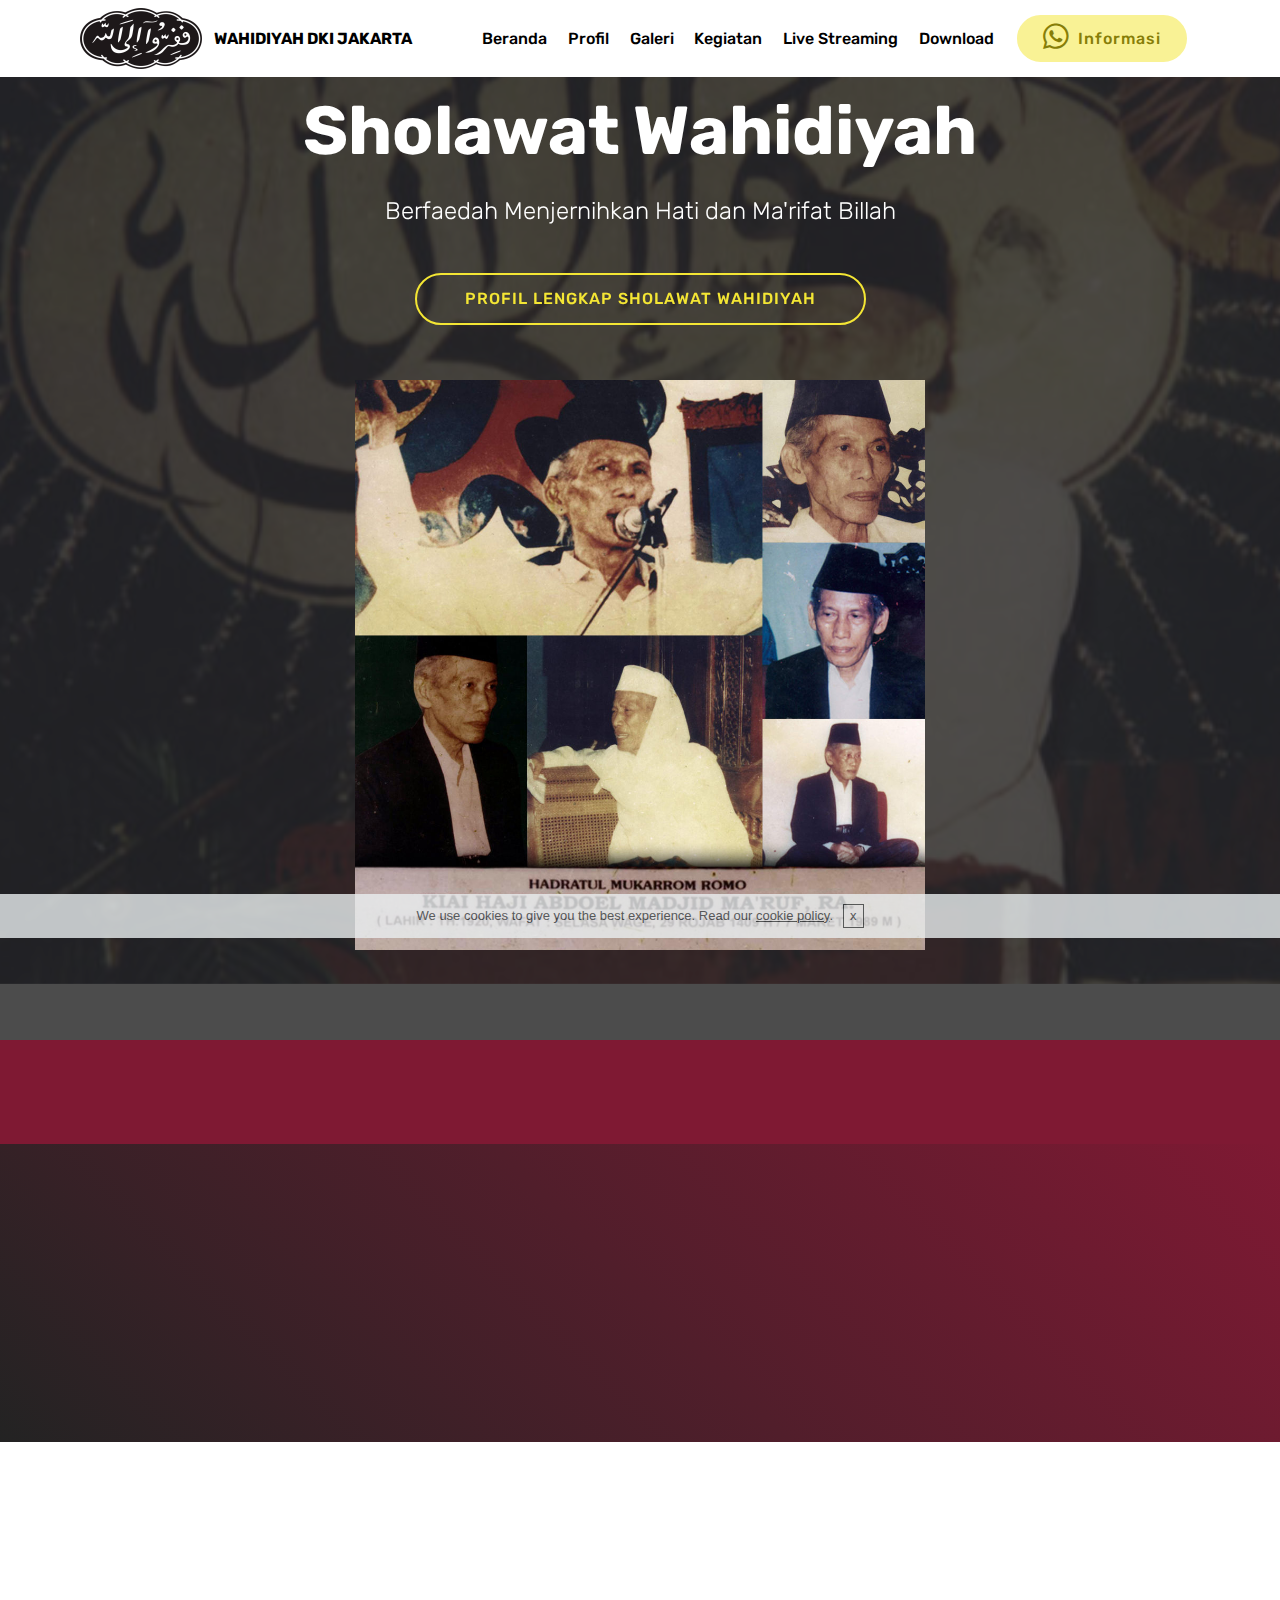
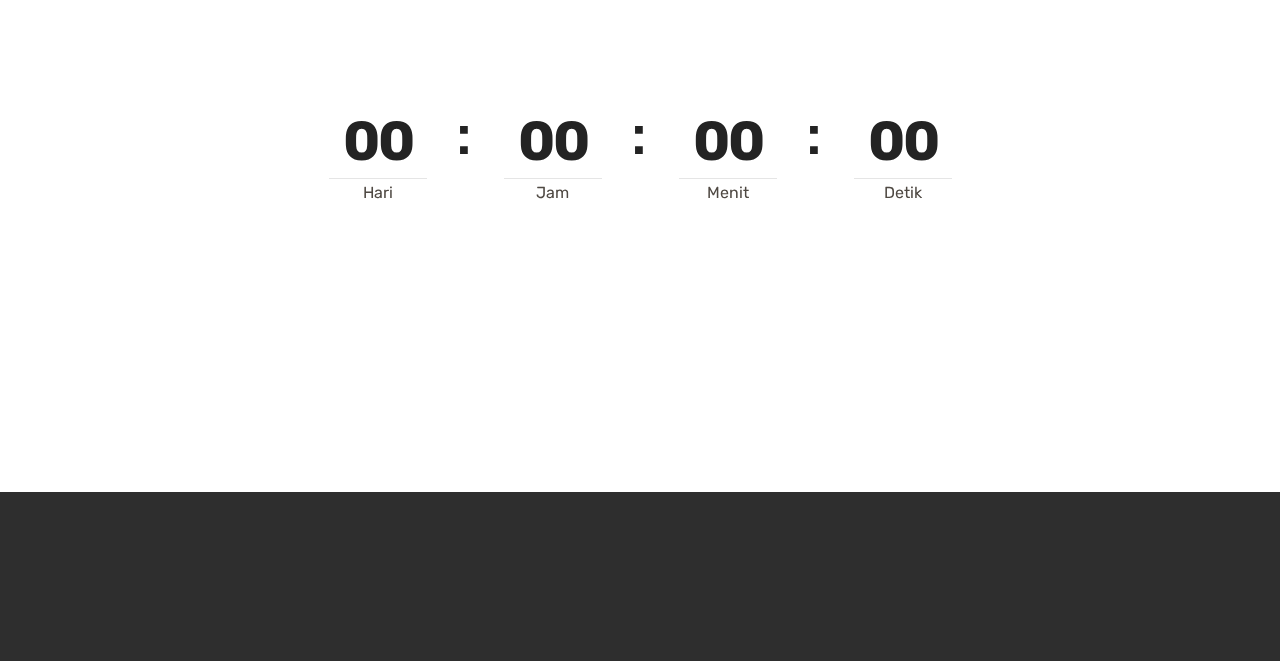
==== commit 11bc9d2f: "create github pages" ====
--- a/index.html
+++ b/index.html
@@ -62,7 +62,7 @@
     </nav>
 </section>
 
-<section class="engine"><a href="https://mobirise.info/q">responsive site templates</a></section><section class="header4 cid-rroVj0NMau mbr-parallax-background" id="header4-0">
+<section class="engine"><a href="https://mobirise.info/u">bootstrap responsive templates</a></section><section class="header4 cid-rroVj0NMau mbr-parallax-background" id="header4-0">
 
     
 
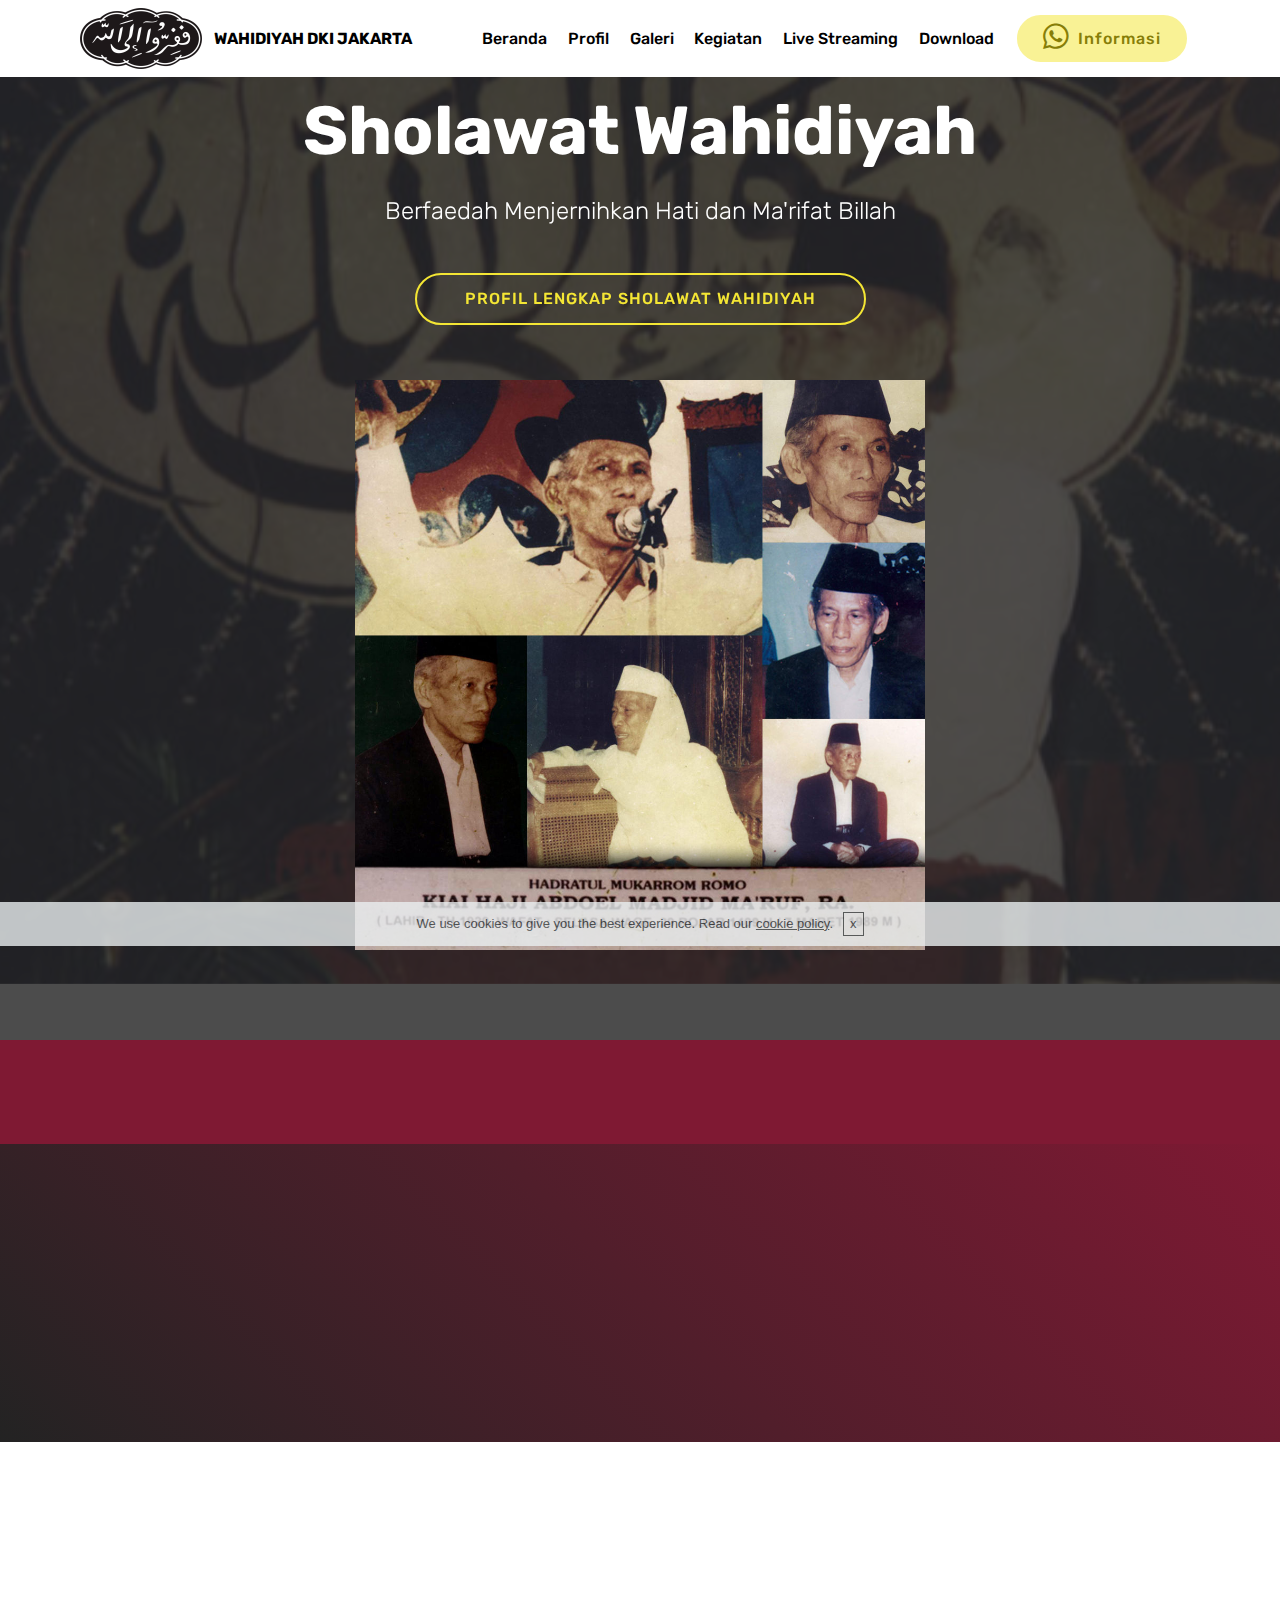
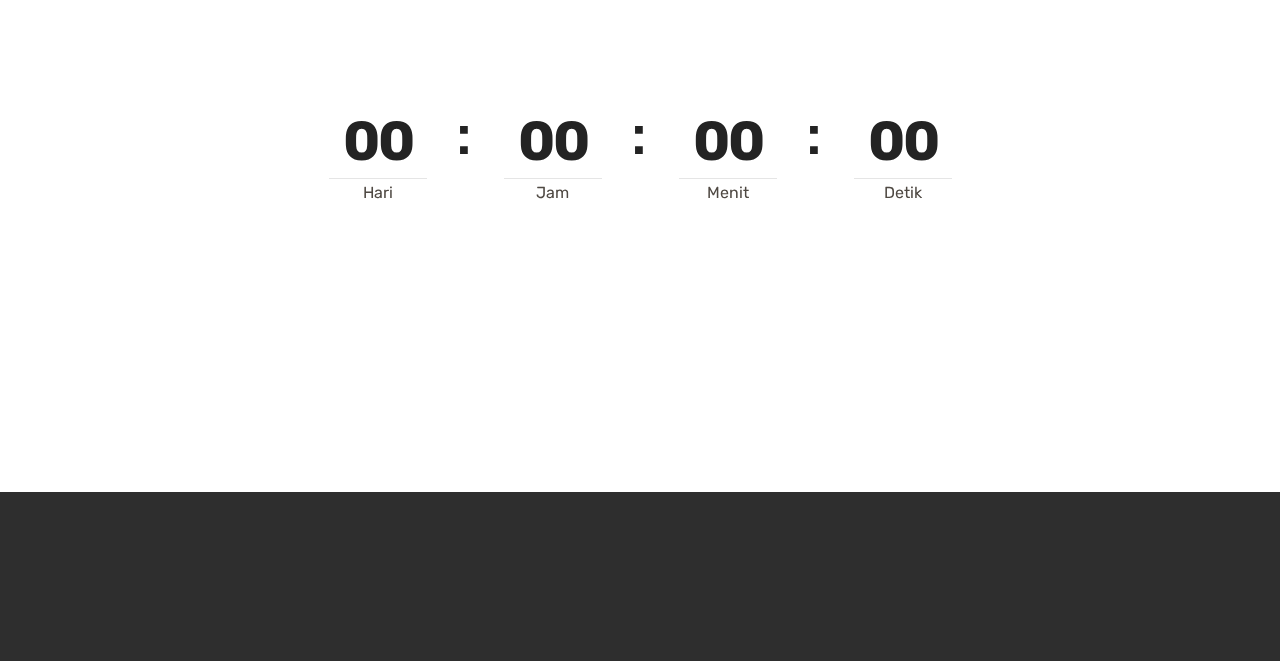
==== commit 700ddc2d: "create github pages" ====
--- a/index.html
+++ b/index.html
@@ -62,7 +62,7 @@
     </nav>
 </section>
 
-<section class="engine"><a href="https://mobirise.info/u">bootstrap responsive templates</a></section><section class="header4 cid-rroVj0NMau mbr-parallax-background" id="header4-0">
+<section class="engine"><a href="https://mobirise.info/i">free site creation software</a></section><section class="header4 cid-rroVj0NMau mbr-parallax-background" id="header4-0">
 
     
 
